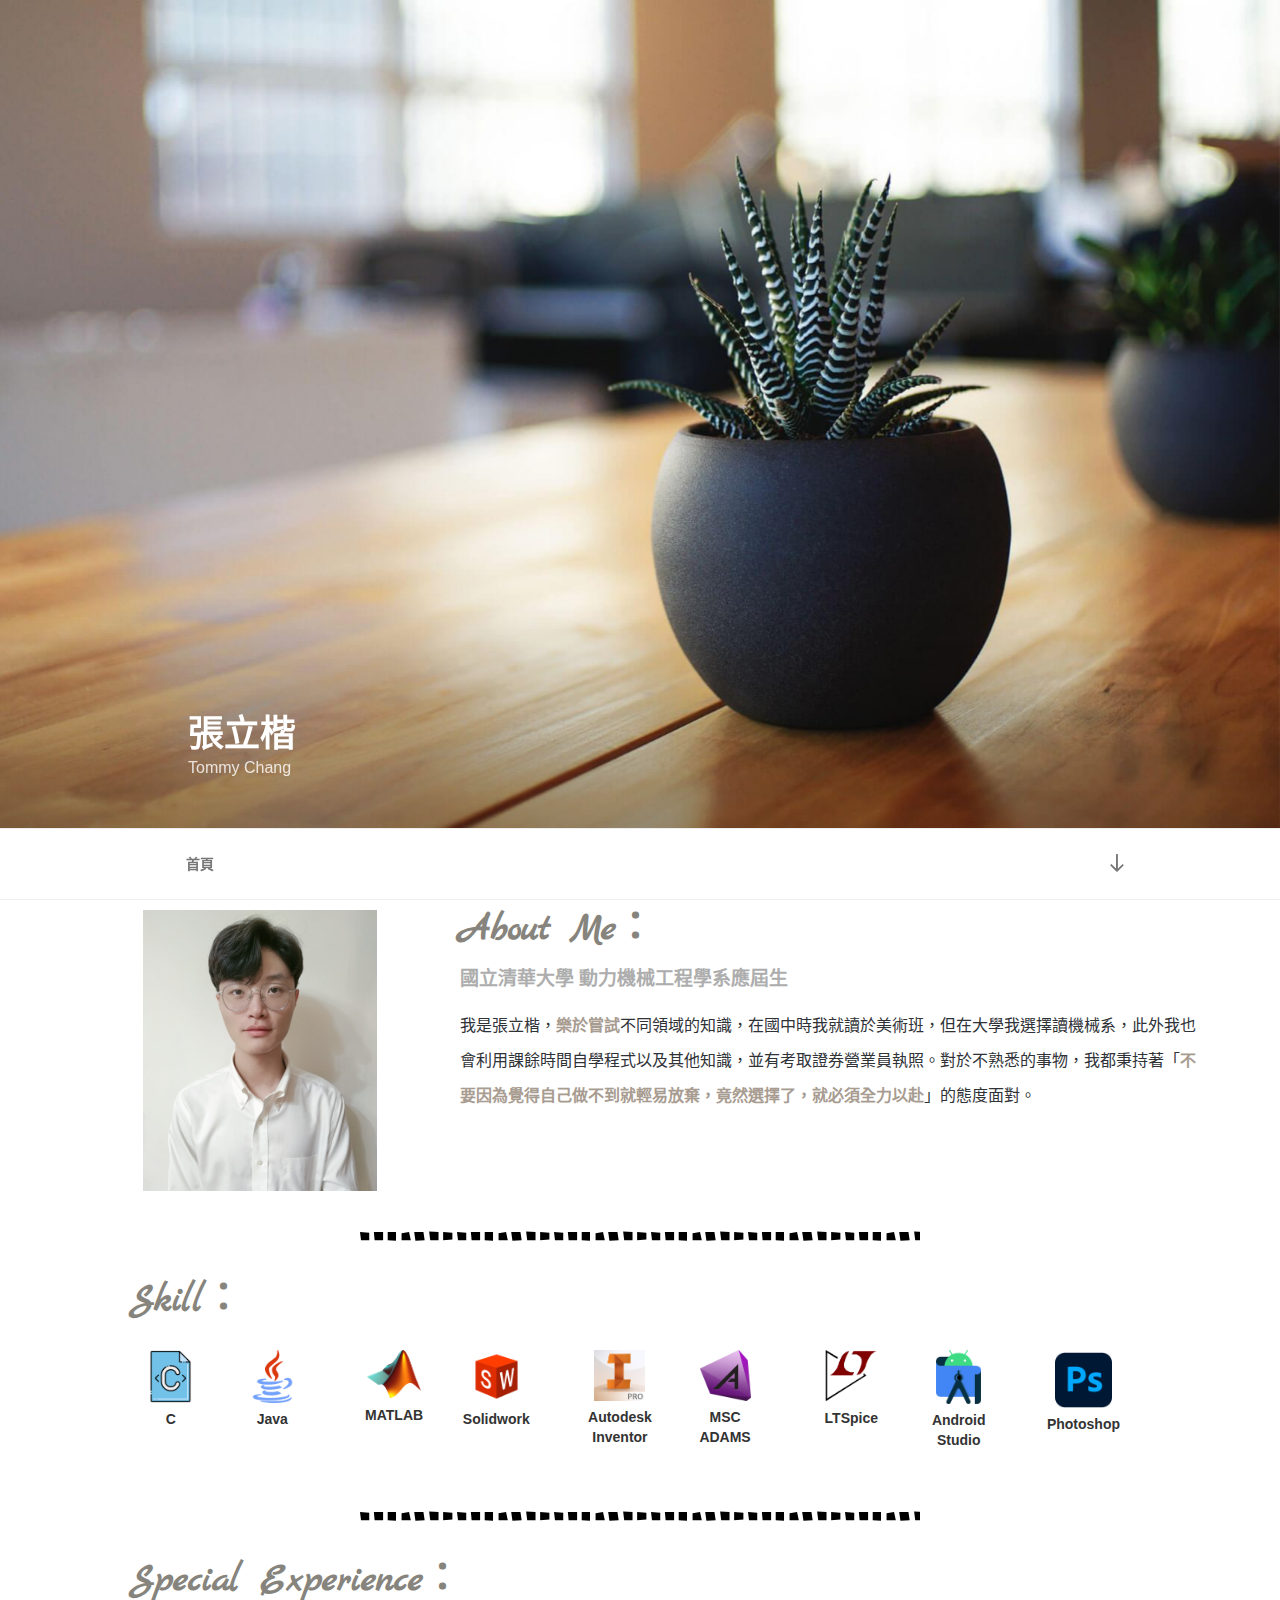
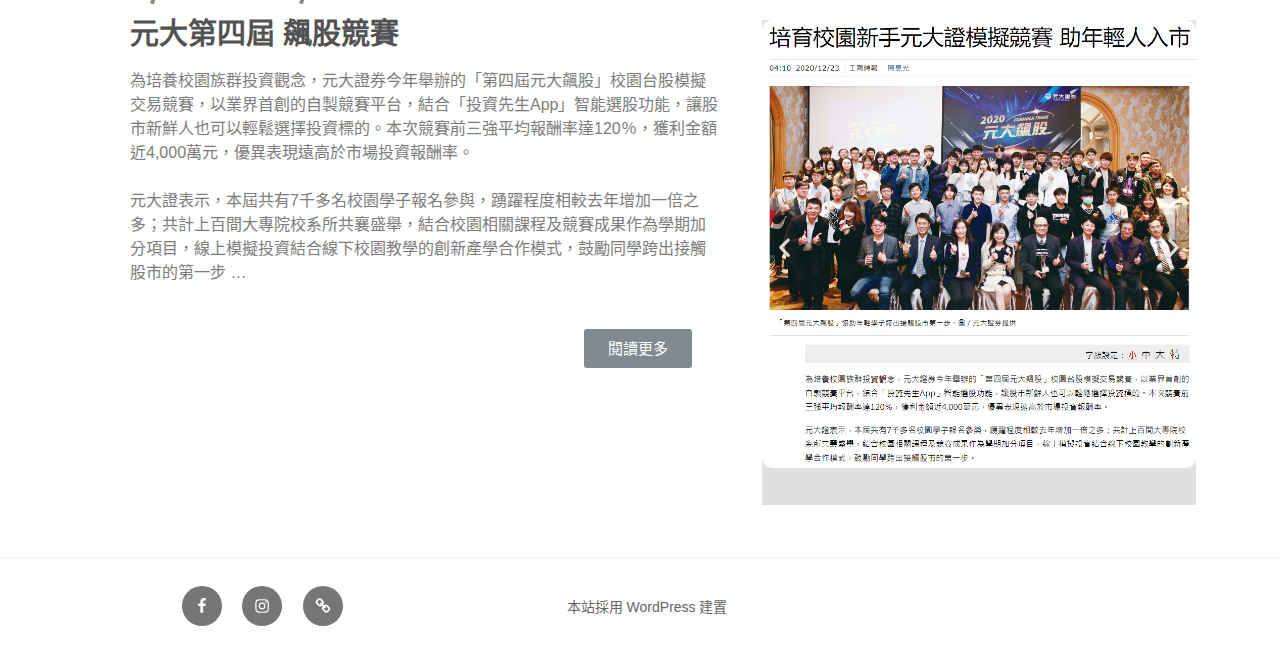
==== index.html @ 4e86be38 "0825_3" ====
<!DOCTYPE html>
<html lang="zh-TW" class="no-js no-svg">
<head>
<meta charset="UTF-8">
<meta name="viewport" content="width=device-width, initial-scale=1">
<link rel="profile" href="https://gmpg.org/xfn/11">

<script>(function(html){html.className = html.className.replace(/\bno-js\b/,'js')})(document.documentElement);</script>
<title>張立楷 &#8211; Tommy Chang</title>
<meta name="robots" content="max-image-preview:large">
<link rel="dns-prefetch" href="//fonts.googleapis.com">
<link rel="dns-prefetch" href="//s.w.org">
<link href="https://fonts.gstatic.com/" crossorigin rel="preconnect">
<link rel="alternate" type="application/rss+xml" title="訂閱《張立楷》&raquo; 資訊提供" href="https://lodiacotw.github.io/lodiaco/feed/">
<link rel="alternate" type="application/rss+xml" title="訂閱《張立楷》&raquo; 留言的資訊提供" href="https://lodiacotw.github.io/lodiaco/comments/feed/">
<script>
window._wpemojiSettings = {"baseUrl":"https:\/\/s.w.org\/images\/core\/emoji\/14.0.0\/72x72\/","ext":".png","svgUrl":"https:\/\/s.w.org\/images\/core\/emoji\/14.0.0\/svg\/","svgExt":".svg","source":{"concatemoji":"https:\/\/lodiacotw.github.io\/lodiaco\/wp-includes\/js\/wp-emoji-release.min.js?ver=6.0.1"}};
/*! This file is auto-generated */
!function(e,a,t){var n,r,o,i=a.createElement("canvas"),p=i.getContext&&i.getContext("2d");function s(e,t){var a=String.fromCharCode,e=(p.clearRect(0,0,i.width,i.height),p.fillText(a.apply(this,e),0,0),i.toDataURL());return p.clearRect(0,0,i.width,i.height),p.fillText(a.apply(this,t),0,0),e===i.toDataURL()}function c(e){var t=a.createElement("script");t.src=e,t.defer=t.type="text/javascript",a.getElementsByTagName("head")[0].appendChild(t)}for(o=Array("flag","emoji"),t.supports={everything:!0,everythingExceptFlag:!0},r=0;r<o.length;r++)t.supports[o[r]]=function(e){if(!p||!p.fillText)return!1;switch(p.textBaseline="top",p.font="600 32px Arial",e){case"flag":return s([127987,65039,8205,9895,65039],[127987,65039,8203,9895,65039])?!1:!s([55356,56826,55356,56819],[55356,56826,8203,55356,56819])&&!s([55356,57332,56128,56423,56128,56418,56128,56421,56128,56430,56128,56423,56128,56447],[55356,57332,8203,56128,56423,8203,56128,56418,8203,56128,56421,8203,56128,56430,8203,56128,56423,8203,56128,56447]);case"emoji":return!s([129777,127995,8205,129778,127999],[129777,127995,8203,129778,127999])}return!1}(o[r]),t.supports.everything=t.supports.everything&&t.supports[o[r]],"flag"!==o[r]&&(t.supports.everythingExceptFlag=t.supports.everythingExceptFlag&&t.supports[o[r]]);t.supports.everythingExceptFlag=t.supports.everythingExceptFlag&&!t.supports.flag,t.DOMReady=!1,t.readyCallback=function(){t.DOMReady=!0},t.supports.everything||(n=function(){t.readyCallback()},a.addEventListener?(a.addEventListener("DOMContentLoaded",n,!1),e.addEventListener("load",n,!1)):(e.attachEvent("onload",n),a.attachEvent("onreadystatechange",function(){"complete"===a.readyState&&t.readyCallback()})),(e=t.source||{}).concatemoji?c(e.concatemoji):e.wpemoji&&e.twemoji&&(c(e.twemoji),c(e.wpemoji)))}(window,document,window._wpemojiSettings);
</script>
<style>img.wp-smiley,
img.emoji {
	display: inline !important;
	border: none !important;
	box-shadow: none !important;
	height: 1em !important;
	width: 1em !important;
	margin: 0 0.07em !important;
	vertical-align: -0.1em !important;
	background: none !important;
	padding: 0 !important;
}</style>
	<link rel="stylesheet" id="wp-block-library-css" href="https://lodiacotw.github.io/lodiaco/wp-includes/css/dist/block-library/style.min.css?ver=6.0.1" media="all">
<style id="wp-block-library-theme-inline-css">.wp-block-audio figcaption{color:#555;font-size:13px;text-align:center}.is-dark-theme .wp-block-audio figcaption{color:hsla(0,0%,100%,.65)}.wp-block-code{border:1px solid #ccc;border-radius:4px;font-family:Menlo,Consolas,monaco,monospace;padding:.8em 1em}.wp-block-embed figcaption{color:#555;font-size:13px;text-align:center}.is-dark-theme .wp-block-embed figcaption{color:hsla(0,0%,100%,.65)}.blocks-gallery-caption{color:#555;font-size:13px;text-align:center}.is-dark-theme .blocks-gallery-caption{color:hsla(0,0%,100%,.65)}.wp-block-image figcaption{color:#555;font-size:13px;text-align:center}.is-dark-theme .wp-block-image figcaption{color:hsla(0,0%,100%,.65)}.wp-block-pullquote{border-top:4px solid;border-bottom:4px solid;margin-bottom:1.75em;color:currentColor}.wp-block-pullquote__citation,.wp-block-pullquote cite,.wp-block-pullquote footer{color:currentColor;text-transform:uppercase;font-size:.8125em;font-style:normal}.wp-block-quote{border-left:.25em solid;margin:0 0 1.75em;padding-left:1em}.wp-block-quote cite,.wp-block-quote footer{color:currentColor;font-size:.8125em;position:relative;font-style:normal}.wp-block-quote.has-text-align-right{border-left:none;border-right:.25em solid;padding-left:0;padding-right:1em}.wp-block-quote.has-text-align-center{border:none;padding-left:0}.wp-block-quote.is-large,.wp-block-quote.is-style-large,.wp-block-quote.is-style-plain{border:none}.wp-block-search .wp-block-search__label{font-weight:700}:where(.wp-block-group.has-background){padding:1.25em 2.375em}.wp-block-separator.has-css-opacity{opacity:.4}.wp-block-separator{border:none;border-bottom:2px solid;margin-left:auto;margin-right:auto}.wp-block-separator.has-alpha-channel-opacity{opacity:1}.wp-block-separator:not(.is-style-wide):not(.is-style-dots){width:100px}.wp-block-separator.has-background:not(.is-style-dots){border-bottom:none;height:1px}.wp-block-separator.has-background:not(.is-style-wide):not(.is-style-dots){height:2px}.wp-block-table thead{border-bottom:3px solid}.wp-block-table tfoot{border-top:3px solid}.wp-block-table td,.wp-block-table th{padding:.5em;border:1px solid;word-break:normal}.wp-block-table figcaption{color:#555;font-size:13px;text-align:center}.is-dark-theme .wp-block-table figcaption{color:hsla(0,0%,100%,.65)}.wp-block-video figcaption{color:#555;font-size:13px;text-align:center}.is-dark-theme .wp-block-video figcaption{color:hsla(0,0%,100%,.65)}.wp-block-template-part.has-background{padding:1.25em 2.375em;margin-top:0;margin-bottom:0}</style>
<style id="global-styles-inline-css">body{--wp--preset--color--black: #000000;--wp--preset--color--cyan-bluish-gray: #abb8c3;--wp--preset--color--white: #ffffff;--wp--preset--color--pale-pink: #f78da7;--wp--preset--color--vivid-red: #cf2e2e;--wp--preset--color--luminous-vivid-orange: #ff6900;--wp--preset--color--luminous-vivid-amber: #fcb900;--wp--preset--color--light-green-cyan: #7bdcb5;--wp--preset--color--vivid-green-cyan: #00d084;--wp--preset--color--pale-cyan-blue: #8ed1fc;--wp--preset--color--vivid-cyan-blue: #0693e3;--wp--preset--color--vivid-purple: #9b51e0;--wp--preset--gradient--vivid-cyan-blue-to-vivid-purple: linear-gradient(135deg,rgba(6,147,227,1) 0%,rgb(155,81,224) 100%);--wp--preset--gradient--light-green-cyan-to-vivid-green-cyan: linear-gradient(135deg,rgb(122,220,180) 0%,rgb(0,208,130) 100%);--wp--preset--gradient--luminous-vivid-amber-to-luminous-vivid-orange: linear-gradient(135deg,rgba(252,185,0,1) 0%,rgba(255,105,0,1) 100%);--wp--preset--gradient--luminous-vivid-orange-to-vivid-red: linear-gradient(135deg,rgba(255,105,0,1) 0%,rgb(207,46,46) 100%);--wp--preset--gradient--very-light-gray-to-cyan-bluish-gray: linear-gradient(135deg,rgb(238,238,238) 0%,rgb(169,184,195) 100%);--wp--preset--gradient--cool-to-warm-spectrum: linear-gradient(135deg,rgb(74,234,220) 0%,rgb(151,120,209) 20%,rgb(207,42,186) 40%,rgb(238,44,130) 60%,rgb(251,105,98) 80%,rgb(254,248,76) 100%);--wp--preset--gradient--blush-light-purple: linear-gradient(135deg,rgb(255,206,236) 0%,rgb(152,150,240) 100%);--wp--preset--gradient--blush-bordeaux: linear-gradient(135deg,rgb(254,205,165) 0%,rgb(254,45,45) 50%,rgb(107,0,62) 100%);--wp--preset--gradient--luminous-dusk: linear-gradient(135deg,rgb(255,203,112) 0%,rgb(199,81,192) 50%,rgb(65,88,208) 100%);--wp--preset--gradient--pale-ocean: linear-gradient(135deg,rgb(255,245,203) 0%,rgb(182,227,212) 50%,rgb(51,167,181) 100%);--wp--preset--gradient--electric-grass: linear-gradient(135deg,rgb(202,248,128) 0%,rgb(113,206,126) 100%);--wp--preset--gradient--midnight: linear-gradient(135deg,rgb(2,3,129) 0%,rgb(40,116,252) 100%);--wp--preset--duotone--dark-grayscale: url('#wp-duotone-dark-grayscale');--wp--preset--duotone--grayscale: url('#wp-duotone-grayscale');--wp--preset--duotone--purple-yellow: url('#wp-duotone-purple-yellow');--wp--preset--duotone--blue-red: url('#wp-duotone-blue-red');--wp--preset--duotone--midnight: url('#wp-duotone-midnight');--wp--preset--duotone--magenta-yellow: url('#wp-duotone-magenta-yellow');--wp--preset--duotone--purple-green: url('#wp-duotone-purple-green');--wp--preset--duotone--blue-orange: url('#wp-duotone-blue-orange');--wp--preset--font-size--small: 13px;--wp--preset--font-size--medium: 20px;--wp--preset--font-size--large: 36px;--wp--preset--font-size--x-large: 42px;}.has-black-color{color: var(--wp--preset--color--black) !important;}.has-cyan-bluish-gray-color{color: var(--wp--preset--color--cyan-bluish-gray) !important;}.has-white-color{color: var(--wp--preset--color--white) !important;}.has-pale-pink-color{color: var(--wp--preset--color--pale-pink) !important;}.has-vivid-red-color{color: var(--wp--preset--color--vivid-red) !important;}.has-luminous-vivid-orange-color{color: var(--wp--preset--color--luminous-vivid-orange) !important;}.has-luminous-vivid-amber-color{color: var(--wp--preset--color--luminous-vivid-amber) !important;}.has-light-green-cyan-color{color: var(--wp--preset--color--light-green-cyan) !important;}.has-vivid-green-cyan-color{color: var(--wp--preset--color--vivid-green-cyan) !important;}.has-pale-cyan-blue-color{color: var(--wp--preset--color--pale-cyan-blue) !important;}.has-vivid-cyan-blue-color{color: var(--wp--preset--color--vivid-cyan-blue) !important;}.has-vivid-purple-color{color: var(--wp--preset--color--vivid-purple) !important;}.has-black-background-color{background-color: var(--wp--preset--color--black) !important;}.has-cyan-bluish-gray-background-color{background-color: var(--wp--preset--color--cyan-bluish-gray) !important;}.has-white-background-color{background-color: var(--wp--preset--color--white) !important;}.has-pale-pink-background-color{background-color: var(--wp--preset--color--pale-pink) !important;}.has-vivid-red-background-color{background-color: var(--wp--preset--color--vivid-red) !important;}.has-luminous-vivid-orange-background-color{background-color: var(--wp--preset--color--luminous-vivid-orange) !important;}.has-luminous-vivid-amber-background-color{background-color: var(--wp--preset--color--luminous-vivid-amber) !important;}.has-light-green-cyan-background-color{background-color: var(--wp--preset--color--light-green-cyan) !important;}.has-vivid-green-cyan-background-color{background-color: var(--wp--preset--color--vivid-green-cyan) !important;}.has-pale-cyan-blue-background-color{background-color: var(--wp--preset--color--pale-cyan-blue) !important;}.has-vivid-cyan-blue-background-color{background-color: var(--wp--preset--color--vivid-cyan-blue) !important;}.has-vivid-purple-background-color{background-color: var(--wp--preset--color--vivid-purple) !important;}.has-black-border-color{border-color: var(--wp--preset--color--black) !important;}.has-cyan-bluish-gray-border-color{border-color: var(--wp--preset--color--cyan-bluish-gray) !important;}.has-white-border-color{border-color: var(--wp--preset--color--white) !important;}.has-pale-pink-border-color{border-color: var(--wp--preset--color--pale-pink) !important;}.has-vivid-red-border-color{border-color: var(--wp--preset--color--vivid-red) !important;}.has-luminous-vivid-orange-border-color{border-color: var(--wp--preset--color--luminous-vivid-orange) !important;}.has-luminous-vivid-amber-border-color{border-color: var(--wp--preset--color--luminous-vivid-amber) !important;}.has-light-green-cyan-border-color{border-color: var(--wp--preset--color--light-green-cyan) !important;}.has-vivid-green-cyan-border-color{border-color: var(--wp--preset--color--vivid-green-cyan) !important;}.has-pale-cyan-blue-border-color{border-color: var(--wp--preset--color--pale-cyan-blue) !important;}.has-vivid-cyan-blue-border-color{border-color: var(--wp--preset--color--vivid-cyan-blue) !important;}.has-vivid-purple-border-color{border-color: var(--wp--preset--color--vivid-purple) !important;}.has-vivid-cyan-blue-to-vivid-purple-gradient-background{background: var(--wp--preset--gradient--vivid-cyan-blue-to-vivid-purple) !important;}.has-light-green-cyan-to-vivid-green-cyan-gradient-background{background: var(--wp--preset--gradient--light-green-cyan-to-vivid-green-cyan) !important;}.has-luminous-vivid-amber-to-luminous-vivid-orange-gradient-background{background: var(--wp--preset--gradient--luminous-vivid-amber-to-luminous-vivid-orange) !important;}.has-luminous-vivid-orange-to-vivid-red-gradient-background{background: var(--wp--preset--gradient--luminous-vivid-orange-to-vivid-red) !important;}.has-very-light-gray-to-cyan-bluish-gray-gradient-background{background: var(--wp--preset--gradient--very-light-gray-to-cyan-bluish-gray) !important;}.has-cool-to-warm-spectrum-gradient-background{background: var(--wp--preset--gradient--cool-to-warm-spectrum) !important;}.has-blush-light-purple-gradient-background{background: var(--wp--preset--gradient--blush-light-purple) !important;}.has-blush-bordeaux-gradient-background{background: var(--wp--preset--gradient--blush-bordeaux) !important;}.has-luminous-dusk-gradient-background{background: var(--wp--preset--gradient--luminous-dusk) !important;}.has-pale-ocean-gradient-background{background: var(--wp--preset--gradient--pale-ocean) !important;}.has-electric-grass-gradient-background{background: var(--wp--preset--gradient--electric-grass) !important;}.has-midnight-gradient-background{background: var(--wp--preset--gradient--midnight) !important;}.has-small-font-size{font-size: var(--wp--preset--font-size--small) !important;}.has-medium-font-size{font-size: var(--wp--preset--font-size--medium) !important;}.has-large-font-size{font-size: var(--wp--preset--font-size--large) !important;}.has-x-large-font-size{font-size: var(--wp--preset--font-size--x-large) !important;}</style>
<link rel="stylesheet" id="twentyseventeen-fonts-css" href="https://fonts.googleapis.com/css?family=Libre+Franklin%3A300%2C300i%2C400%2C400i%2C600%2C600i%2C800%2C800i&#038;subset=latin%2Clatin-ext&#038;display=fallback" media="all">
<link rel="stylesheet" id="twentyseventeen-style-css" href="https://lodiacotw.github.io/lodiaco/wp-content/themes/twentyseventeen/style.css?ver=20201208" media="all">
<link rel="stylesheet" id="twentyseventeen-block-style-css" href="https://lodiacotw.github.io/lodiaco/wp-content/themes/twentyseventeen/assets/css/blocks.css?ver=20220524" media="all">
<!--[if lt IE 9]>
<link rel='stylesheet' id='twentyseventeen-ie8-css'  href='https://lodiacotw.github.io/lodiaco/wp-content/themes/twentyseventeen/assets/css/ie8.css?ver=20161202' media='all' />
<![endif]-->
<link rel="stylesheet" id="elementor-icons-css" href="https://lodiacotw.github.io/lodiaco/wp-content/plugins/elementor/assets/lib/eicons/css/elementor-icons.min.css?ver=5.16.0" media="all">
<link rel="stylesheet" id="elementor-frontend-css" href="https://lodiacotw.github.io/lodiaco/wp-content/plugins/elementor/assets/css/frontend-lite.min.css?ver=3.7.2" media="all">
<link rel="stylesheet" id="elementor-post-38-css" href="https://lodiacotw.github.io/lodiaco/wp-content/uploads/elementor/css/post-38.css?ver=1661359254" media="all">
<link rel="stylesheet" id="elementor-post-50-css" href="https://lodiacotw.github.io/lodiaco/wp-content/uploads/elementor/css/post-50.css?ver=1661421084" media="all">
<link rel="stylesheet" id="google-fonts-1-css" href="https://fonts.googleapis.com/css?family=Roboto%3A100%2C100italic%2C200%2C200italic%2C300%2C300italic%2C400%2C400italic%2C500%2C500italic%2C600%2C600italic%2C700%2C700italic%2C800%2C800italic%2C900%2C900italic%7CRoboto+Slab%3A100%2C100italic%2C200%2C200italic%2C300%2C300italic%2C400%2C400italic%2C500%2C500italic%2C600%2C600italic%2C700%2C700italic%2C800%2C800italic%2C900%2C900italic%7CMarck+Script%3A100%2C100italic%2C200%2C200italic%2C300%2C300italic%2C400%2C400italic%2C500%2C500italic%2C600%2C600italic%2C700%2C700italic%2C800%2C800italic%2C900%2C900italic&#038;display=auto&#038;ver=6.0.1" media="all">
<!--[if lt IE 9]>
<script src='https://lodiacotw.github.io/lodiaco/wp-content/themes/twentyseventeen/assets/js/html5.js?ver=20161020' id='html5-js'></script>
<![endif]-->
<script src="https://lodiacotw.github.io/lodiaco/wp-includes/js/jquery/jquery.min.js?ver=3.6.0" id="jquery-core-js"></script>
<script src="https://lodiacotw.github.io/lodiaco/wp-includes/js/jquery/jquery-migrate.min.js?ver=3.3.2" id="jquery-migrate-js"></script>
<link rel="https://api.w.org/" href="https://lodiacotw.github.io/lodiaco/wp-json/">
<link rel="alternate" type="application/json" href="https://lodiacotw.github.io/lodiaco/wp-json/wp/v2/pages/50">
<link rel="EditURI" type="application/rsd+xml" title="RSD" href="https://lodiacotw.github.io/lodiaco/xmlrpc.php?rsd">
<link rel="wlwmanifest" type="application/wlwmanifest+xml" href="https://lodiacotw.github.io/lodiaco/wp-includes/wlwmanifest.xml"> 
<meta name="generator" content="WordPress 6.0.1">
<link rel="canonical" href="https://lodiacotw.github.io/lodiaco/">
<link rel="shortlink" href="https://lodiacotw.github.io/lodiaco/">
<link rel="alternate" type="application/json+oembed" href="https://lodiacotw.github.io/lodiaco/wp-json/oembed/1.0/embed?url=https%3A%2F%2Flodiacotw.github.io%2Flodiaco%2F">
<link rel="alternate" type="text/xml+oembed" href="https://lodiacotw.github.io/lodiaco/wp-json/oembed/1.0/embed?url=https%3A%2F%2Flodiacotw.github.io%2Flodiaco%2F&#038;format=xml">
<!--Customizer CSS--> 
<style type="text/css"></style> 
<!--/Customizer CSS-->
</head>

<body class="home page-template page-template-elementor_header_footer page page-id-50 wp-embed-responsive twentyseventeen-front-page has-header-image page-two-column colors-light elementor-default elementor-template-full-width elementor-kit-38 elementor-page elementor-page-50">
<svg xmlns="http://www.w3.org/2000/svg" viewbox="0 0 0 0" width="0" height="0" focusable="false" role="none" style="visibility: hidden; position: absolute; left: -9999px; overflow: hidden;"><defs><filter id="wp-duotone-dark-grayscale"><fecolormatrix color-interpolation-filters="sRGB" type="matrix" values=" .299 .587 .114 0 0 .299 .587 .114 0 0 .299 .587 .114 0 0 .299 .587 .114 0 0 "></fecolormatrix><fecomponenttransfer color-interpolation-filters="sRGB"><fefuncr type="table" tablevalues="0 0.49803921568627"></fefuncr><fefuncg type="table" tablevalues="0 0.49803921568627"></fefuncg><fefuncb type="table" tablevalues="0 0.49803921568627"></fefuncb><fefunca type="table" tablevalues="1 1"></fefunca></fecomponenttransfer><fecomposite in2="SourceGraphic" operator="in"></fecomposite></filter></defs></svg><svg xmlns="http://www.w3.org/2000/svg" viewbox="0 0 0 0" width="0" height="0" focusable="false" role="none" style="visibility: hidden; position: absolute; left: -9999px; overflow: hidden;"><defs><filter id="wp-duotone-grayscale"><fecolormatrix color-interpolation-filters="sRGB" type="matrix" values=" .299 .587 .114 0 0 .299 .587 .114 0 0 .299 .587 .114 0 0 .299 .587 .114 0 0 "></fecolormatrix><fecomponenttransfer color-interpolation-filters="sRGB"><fefuncr type="table" tablevalues="0 1"></fefuncr><fefuncg type="table" tablevalues="0 1"></fefuncg><fefuncb type="table" tablevalues="0 1"></fefuncb><fefunca type="table" tablevalues="1 1"></fefunca></fecomponenttransfer><fecomposite in2="SourceGraphic" operator="in"></fecomposite></filter></defs></svg><svg xmlns="http://www.w3.org/2000/svg" viewbox="0 0 0 0" width="0" height="0" focusable="false" role="none" style="visibility: hidden; position: absolute; left: -9999px; overflow: hidden;"><defs><filter id="wp-duotone-purple-yellow"><fecolormatrix color-interpolation-filters="sRGB" type="matrix" values=" .299 .587 .114 0 0 .299 .587 .114 0 0 .299 .587 .114 0 0 .299 .587 .114 0 0 "></fecolormatrix><fecomponenttransfer color-interpolation-filters="sRGB"><fefuncr type="table" tablevalues="0.54901960784314 0.98823529411765"></fefuncr><fefuncg type="table" tablevalues="0 1"></fefuncg><fefuncb type="table" tablevalues="0.71764705882353 0.25490196078431"></fefuncb><fefunca type="table" tablevalues="1 1"></fefunca></fecomponenttransfer><fecomposite in2="SourceGraphic" operator="in"></fecomposite></filter></defs></svg><svg xmlns="http://www.w3.org/2000/svg" viewbox="0 0 0 0" width="0" height="0" focusable="false" role="none" style="visibility: hidden; position: absolute; left: -9999px; overflow: hidden;"><defs><filter id="wp-duotone-blue-red"><fecolormatrix color-interpolation-filters="sRGB" type="matrix" values=" .299 .587 .114 0 0 .299 .587 .114 0 0 .299 .587 .114 0 0 .299 .587 .114 0 0 "></fecolormatrix><fecomponenttransfer color-interpolation-filters="sRGB"><fefuncr type="table" tablevalues="0 1"></fefuncr><fefuncg type="table" tablevalues="0 0.27843137254902"></fefuncg><fefuncb type="table" tablevalues="0.5921568627451 0.27843137254902"></fefuncb><fefunca type="table" tablevalues="1 1"></fefunca></fecomponenttransfer><fecomposite in2="SourceGraphic" operator="in"></fecomposite></filter></defs></svg><svg xmlns="http://www.w3.org/2000/svg" viewbox="0 0 0 0" width="0" height="0" focusable="false" role="none" style="visibility: hidden; position: absolute; left: -9999px; overflow: hidden;"><defs><filter id="wp-duotone-midnight"><fecolormatrix color-interpolation-filters="sRGB" type="matrix" values=" .299 .587 .114 0 0 .299 .587 .114 0 0 .299 .587 .114 0 0 .299 .587 .114 0 0 "></fecolormatrix><fecomponenttransfer color-interpolation-filters="sRGB"><fefuncr type="table" tablevalues="0 0"></fefuncr><fefuncg type="table" tablevalues="0 0.64705882352941"></fefuncg><fefuncb type="table" tablevalues="0 1"></fefuncb><fefunca type="table" tablevalues="1 1"></fefunca></fecomponenttransfer><fecomposite in2="SourceGraphic" operator="in"></fecomposite></filter></defs></svg><svg xmlns="http://www.w3.org/2000/svg" viewbox="0 0 0 0" width="0" height="0" focusable="false" role="none" style="visibility: hidden; position: absolute; left: -9999px; overflow: hidden;"><defs><filter id="wp-duotone-magenta-yellow"><fecolormatrix color-interpolation-filters="sRGB" type="matrix" values=" .299 .587 .114 0 0 .299 .587 .114 0 0 .299 .587 .114 0 0 .299 .587 .114 0 0 "></fecolormatrix><fecomponenttransfer color-interpolation-filters="sRGB"><fefuncr type="table" tablevalues="0.78039215686275 1"></fefuncr><fefuncg type="table" tablevalues="0 0.94901960784314"></fefuncg><fefuncb type="table" tablevalues="0.35294117647059 0.47058823529412"></fefuncb><fefunca type="table" tablevalues="1 1"></fefunca></fecomponenttransfer><fecomposite in2="SourceGraphic" operator="in"></fecomposite></filter></defs></svg><svg xmlns="http://www.w3.org/2000/svg" viewbox="0 0 0 0" width="0" height="0" focusable="false" role="none" style="visibility: hidden; position: absolute; left: -9999px; overflow: hidden;"><defs><filter id="wp-duotone-purple-green"><fecolormatrix color-interpolation-filters="sRGB" type="matrix" values=" .299 .587 .114 0 0 .299 .587 .114 0 0 .299 .587 .114 0 0 .299 .587 .114 0 0 "></fecolormatrix><fecomponenttransfer color-interpolation-filters="sRGB"><fefuncr type="table" tablevalues="0.65098039215686 0.40392156862745"></fefuncr><fefuncg type="table" tablevalues="0 1"></fefuncg><fefuncb type="table" tablevalues="0.44705882352941 0.4"></fefuncb><fefunca type="table" tablevalues="1 1"></fefunca></fecomponenttransfer><fecomposite in2="SourceGraphic" operator="in"></fecomposite></filter></defs></svg><svg xmlns="http://www.w3.org/2000/svg" viewbox="0 0 0 0" width="0" height="0" focusable="false" role="none" style="visibility: hidden; position: absolute; left: -9999px; overflow: hidden;"><defs><filter id="wp-duotone-blue-orange"><fecolormatrix color-interpolation-filters="sRGB" type="matrix" values=" .299 .587 .114 0 0 .299 .587 .114 0 0 .299 .587 .114 0 0 .299 .587 .114 0 0 "></fecolormatrix><fecomponenttransfer color-interpolation-filters="sRGB"><fefuncr type="table" tablevalues="0.098039215686275 1"></fefuncr><fefuncg type="table" tablevalues="0 0.66274509803922"></fefuncg><fefuncb type="table" tablevalues="0.84705882352941 0.41960784313725"></fefuncb><fefunca type="table" tablevalues="1 1"></fefunca></fecomponenttransfer><fecomposite in2="SourceGraphic" operator="in"></fecomposite></filter></defs></svg><div id="page" class="site">
	<a class="skip-link screen-reader-text" href="#content">跳至主要內容</a>

	<header id="masthead" class="site-header">

		<div class="custom-header">

		<div class="custom-header-media">
			<div id="wp-custom-header" class="wp-custom-header"><img src="https://lodiacotw.github.io/lodiaco/wp-content/themes/twentyseventeen/assets/images/header.jpg" width="2000" height="1200" alt=""></div>		</div>

	<div class="site-branding">
	<div class="wrap">

		
		<div class="site-branding-text">
							<h1 class="site-title"><a href="https://lodiacotw.github.io/lodiaco/" rel="home">張立楷</a></h1>
			
							<p class="site-description">Tommy Chang</p>
					</div>
<!-- .site-branding-text -->

		
	</div>
<!-- .wrap -->
</div>
<!-- .site-branding -->

</div>
<!-- .custom-header -->

					<div class="navigation-top">
				<div class="wrap">
					<nav id="site-navigation" class="main-navigation" aria-label="頂端選單">
	<button class="menu-toggle" aria-controls="top-menu" aria-expanded="false">
		<svg class="icon icon-bars" aria-hidden="true" role="img"> <use href="#icon-bars" xlink:href="#icon-bars"></use> </svg><svg class="icon icon-close" aria-hidden="true" role="img"> <use href="#icon-close" xlink:href="#icon-close"></use> </svg>選單	</button>

	<div class="menu-%e4%b8%bb%e8%a6%81-container"><ul id="top-menu" class="menu">
<li id="menu-item-18" class="menu-item menu-item-type-custom menu-item-object-custom current-menu-item current_page_item menu-item-home menu-item-18"><a href="https://lodiacotw.github.io/lodiaco/" aria-current="page">首頁</a></li>
</ul></div>
			<a href="#content" class="menu-scroll-down"><svg class="icon icon-arrow-right" aria-hidden="true" role="img"> <use href="#icon-arrow-right" xlink:href="#icon-arrow-right"></use> </svg><span class="screen-reader-text">向下捲動至主內容區</span></a>
	</nav><!-- #site-navigation -->
				</div>
<!-- .wrap -->
			</div>
<!-- .navigation-top -->
		
	</header><!-- #masthead -->

	
	<div class="site-content-contain">
		<div id="content" class="site-content">
		<div data-elementor-type="wp-page" data-elementor-id="50" class="elementor elementor-50">
									<section class="elementor-section elementor-top-section elementor-element elementor-element-1af1350 elementor-section-boxed elementor-section-height-default elementor-section-height-default" data-id="1af1350" data-element_type="section">
						<div class="elementor-container elementor-column-gap-default">
					<div class="elementor-column elementor-col-33 elementor-top-column elementor-element elementor-element-8424123" data-id="8424123" data-element_type="column">
			<div class="elementor-widget-wrap elementor-element-populated">
								<div class="elementor-element elementor-element-aff00cc elementor-widget elementor-widget-image" data-id="aff00cc" data-element_type="widget" data-widget_type="image.default">
				<div class="elementor-widget-container">
			<style>/*! elementor - v3.7.2 - 21-08-2022 */
.elementor-widget-image{text-align:center}.elementor-widget-image a{display:inline-block}.elementor-widget-image a img[src$=".svg"]{width:48px}.elementor-widget-image img{vertical-align:middle;display:inline-block}</style>												<img width="525" height="630" src="https://lodiacotw.github.io/lodiaco/wp-content/uploads/2022/08/B612_20201114_174658_785-1.jpg" class="attachment-large size-large" alt="" loading="lazy" sizes="100vw">															</div>
				</div>
					</div>
		</div>
				<div class="elementor-column elementor-col-66 elementor-top-column elementor-element elementor-element-eb5ab02" data-id="eb5ab02" data-element_type="column">
			<div class="elementor-widget-wrap elementor-element-populated">
								<div class="elementor-element elementor-element-85a202a elementor-widget elementor-widget-heading" data-id="85a202a" data-element_type="widget" data-widget_type="heading.default">
				<div class="elementor-widget-container">
			<style>/*! elementor - v3.7.2 - 21-08-2022 */
.elementor-heading-title{padding:0;margin:0;line-height:1}.elementor-widget-heading .elementor-heading-title[class*=elementor-size-]>a{color:inherit;font-size:inherit;line-height:inherit}.elementor-widget-heading .elementor-heading-title.elementor-size-small{font-size:15px}.elementor-widget-heading .elementor-heading-title.elementor-size-medium{font-size:19px}.elementor-widget-heading .elementor-heading-title.elementor-size-large{font-size:29px}.elementor-widget-heading .elementor-heading-title.elementor-size-xl{font-size:39px}.elementor-widget-heading .elementor-heading-title.elementor-size-xxl{font-size:59px}</style>
<h1 class="elementor-heading-title elementor-size-xl">About Me：</h1>		</div>
				</div>
				<div class="elementor-element elementor-element-26a1167 elementor-widget elementor-widget-heading" data-id="26a1167" data-element_type="widget" data-widget_type="heading.default">
				<div class="elementor-widget-container">
			<h2 class="elementor-heading-title elementor-size-medium">國立清華大學 動力機械工程學系應屆生</h2>		</div>
				</div>
				<div class="elementor-element elementor-element-5a9f713 elementor-widget elementor-widget-text-editor" data-id="5a9f713" data-element_type="widget" data-widget_type="text-editor.default">
				<div class="elementor-widget-container">
			<style>/*! elementor - v3.7.2 - 21-08-2022 */
.elementor-widget-text-editor.elementor-drop-cap-view-stacked .elementor-drop-cap{background-color:#818a91;color:#fff}.elementor-widget-text-editor.elementor-drop-cap-view-framed .elementor-drop-cap{color:#818a91;border:3px solid;background-color:transparent}.elementor-widget-text-editor:not(.elementor-drop-cap-view-default) .elementor-drop-cap{margin-top:8px}.elementor-widget-text-editor:not(.elementor-drop-cap-view-default) .elementor-drop-cap-letter{width:1em;height:1em}.elementor-widget-text-editor .elementor-drop-cap{float:left;text-align:center;line-height:1;font-size:50px}.elementor-widget-text-editor .elementor-drop-cap-letter{display:inline-block}</style>				<p><span class="JsGRdQ" style="color: #2f3237;">我是張立楷，</span><span class="JsGRdQ" style="font-size: 1rem; color: rgb(168, 156, 145); font-weight: bold;">樂於嘗試</span><span class="JsGRdQ" style="font-size: 1rem; color: rgb(47, 50, 55);">不同領域的知識，在國中時我就讀於美術班，但在大學我選擇讀機械系，此外我也會利用課餘時間自學程式以及其他知識，並有考取證券營業員執照。對於不熟悉的事物，我都秉持著「</span><span class="JsGRdQ" style="font-size: 1rem; color: rgb(168, 156, 145); font-weight: bold;">不要因為覺得自己做不到就輕易放棄，竟然選擇了，就必須全力以赴</span><span class="JsGRdQ" style="font-size: 1rem; color: rgb(47, 50, 55);">」的態度面對。</span></p>						</div>
				</div>
					</div>
		</div>
							</div>
		</section>
				<section class="elementor-section elementor-top-section elementor-element elementor-element-686af80 elementor-section-boxed elementor-section-height-default elementor-section-height-default" data-id="686af80" data-element_type="section">
						<div class="elementor-container elementor-column-gap-default">
					<div class="elementor-column elementor-col-100 elementor-top-column elementor-element elementor-element-93e28a4" data-id="93e28a4" data-element_type="column">
			<div class="elementor-widget-wrap elementor-element-populated">
								<div class="elementor-element elementor-element-dd12fb7 elementor-widget-divider--separator-type-pattern elementor-widget-divider--no-spacing elementor-widget-divider--view-line elementor-widget elementor-widget-divider" data-id="dd12fb7" data-element_type="widget" data-widget_type="divider.default">
				<div class="elementor-widget-container">
			<style>/*! elementor - v3.7.2 - 21-08-2022 */
.elementor-widget-divider{--divider-border-style:none;--divider-border-width:1px;--divider-color:#2c2c2c;--divider-icon-size:20px;--divider-element-spacing:10px;--divider-pattern-height:24px;--divider-pattern-size:20px;--divider-pattern-url:none;--divider-pattern-repeat:repeat-x}.elementor-widget-divider .elementor-divider{display:-webkit-box;display:-ms-flexbox;display:flex}.elementor-widget-divider .elementor-divider__text{font-size:15px;line-height:1;max-width:95%}.elementor-widget-divider .elementor-divider__element{margin:0 var(--divider-element-spacing);-ms-flex-negative:0;flex-shrink:0}.elementor-widget-divider .elementor-icon{font-size:var(--divider-icon-size)}.elementor-widget-divider .elementor-divider-separator{display:-webkit-box;display:-ms-flexbox;display:flex;margin:0;direction:ltr}.elementor-widget-divider--view-line_icon .elementor-divider-separator,.elementor-widget-divider--view-line_text .elementor-divider-separator{-webkit-box-align:center;-ms-flex-align:center;align-items:center}.elementor-widget-divider--view-line_icon .elementor-divider-separator:after,.elementor-widget-divider--view-line_icon .elementor-divider-separator:before,.elementor-widget-divider--view-line_text .elementor-divider-separator:after,.elementor-widget-divider--view-line_text .elementor-divider-separator:before{display:block;content:"";border-bottom:0;-webkit-box-flex:1;-ms-flex-positive:1;flex-grow:1;border-top:var(--divider-border-width) var(--divider-border-style) var(--divider-color)}.elementor-widget-divider--element-align-left .elementor-divider .elementor-divider-separator>.elementor-divider__svg:first-of-type{-webkit-box-flex:0;-ms-flex-positive:0;flex-grow:0;-ms-flex-negative:100;flex-shrink:100}.elementor-widget-divider--element-align-left .elementor-divider-separator:before{content:none}.elementor-widget-divider--element-align-left .elementor-divider__element{margin-left:0}.elementor-widget-divider--element-align-right .elementor-divider .elementor-divider-separator>.elementor-divider__svg:last-of-type{-webkit-box-flex:0;-ms-flex-positive:0;flex-grow:0;-ms-flex-negative:100;flex-shrink:100}.elementor-widget-divider--element-align-right .elementor-divider-separator:after{content:none}.elementor-widget-divider--element-align-right .elementor-divider__element{margin-right:0}.elementor-widget-divider:not(.elementor-widget-divider--view-line_text):not(.elementor-widget-divider--view-line_icon) .elementor-divider-separator{border-top:var(--divider-border-width) var(--divider-border-style) var(--divider-color)}.elementor-widget-divider--separator-type-pattern{--divider-border-style:none}.elementor-widget-divider--separator-type-pattern.elementor-widget-divider--view-line .elementor-divider-separator,.elementor-widget-divider--separator-type-pattern:not(.elementor-widget-divider--view-line) .elementor-divider-separator:after,.elementor-widget-divider--separator-type-pattern:not(.elementor-widget-divider--view-line) .elementor-divider-separator:before,.elementor-widget-divider--separator-type-pattern:not([class*=elementor-widget-divider--view]) .elementor-divider-separator{width:100%;min-height:var(--divider-pattern-height);-webkit-mask-size:var(--divider-pattern-size) 100%;mask-size:var(--divider-pattern-size) 100%;-webkit-mask-repeat:var(--divider-pattern-repeat);mask-repeat:var(--divider-pattern-repeat);background-color:var(--divider-color);-webkit-mask-image:var(--divider-pattern-url);mask-image:var(--divider-pattern-url)}.elementor-widget-divider--no-spacing{--divider-pattern-size:auto}.elementor-widget-divider--bg-round{--divider-pattern-repeat:round}.rtl .elementor-widget-divider .elementor-divider__text{direction:rtl}.e-container>.elementor-widget-divider{width:var(--container-widget-width,100%);--flex-grow:var(--container-widget-flex-grow,0)}</style>		<div class="elementor-divider" style="--divider-pattern-url: url(&quot;data:image/svg+xml,%3Csvg xmlns=&#039;http://www.w3.org/2000/svg&#039; preserveAspectRatio=&#039;xMidYMid meet&#039; overflow=&#039;visible&#039; height=&#039;100%&#039; viewBox=&#039;0 0 126 26&#039; fill=&#039;black&#039; stroke=&#039;none&#039;%3E%3Cpath d=&#039;M46.8,7.8v11.5L36,18.6V7.8H46.8z M82.4,7.8L84,18.6l-12,0.7L70.4,7.8H82.4z M0,7.8l12,0.9v9.9H1.3L0,7.8z M30,7.8v10.8H19L18,7.8H30z M63.7,7.8L66,18.6H54V9.5L63.7,7.8z M89.8,7L102,7.8v10.8H91.2L89.8,7zM108,7.8l12,0.9v8.9l-12,1V7.8z&#039;/%3E%3C/svg%3E&quot;);">
			<span class="elementor-divider-separator">
						</span>
		</div>
				</div>
				</div>
					</div>
		</div>
							</div>
		</section>
				<section class="elementor-section elementor-top-section elementor-element elementor-element-6c517b7 elementor-section-boxed elementor-section-height-default elementor-section-height-default" data-id="6c517b7" data-element_type="section">
						<div class="elementor-container elementor-column-gap-default">
					<div class="elementor-column elementor-col-100 elementor-top-column elementor-element elementor-element-bc94646" data-id="bc94646" data-element_type="column">
			<div class="elementor-widget-wrap elementor-element-populated">
								<div class="elementor-element elementor-element-9770ce4 elementor-widget elementor-widget-heading" data-id="9770ce4" data-element_type="widget" data-widget_type="heading.default">
				<div class="elementor-widget-container">
			<h2 class="elementor-heading-title elementor-size-xl">Skill：</h2>		</div>
				</div>
					</div>
		</div>
							</div>
		</section>
				<section class="elementor-section elementor-top-section elementor-element elementor-element-fa624c2 elementor-section-boxed elementor-section-height-default elementor-section-height-default" data-id="fa624c2" data-element_type="section">
						<div class="elementor-container elementor-column-gap-default">
					<div class="elementor-column elementor-col-20 elementor-top-column elementor-element elementor-element-ffe2b69" data-id="ffe2b69" data-element_type="column">
			<div class="elementor-widget-wrap elementor-element-populated">
								<section class="elementor-section elementor-inner-section elementor-element elementor-element-f9ca1c4 elementor-section-boxed elementor-section-height-default elementor-section-height-default" data-id="f9ca1c4" data-element_type="section">
						<div class="elementor-container elementor-column-gap-default">
					<div class="elementor-column elementor-col-50 elementor-inner-column elementor-element elementor-element-9a272dc" data-id="9a272dc" data-element_type="column">
			<div class="elementor-widget-wrap elementor-element-populated">
								<div class="elementor-element elementor-element-2d4e85d elementor-position-top elementor-vertical-align-top elementor-widget elementor-widget-image-box" data-id="2d4e85d" data-element_type="widget" data-widget_type="image-box.default">
				<div class="elementor-widget-container">
			<style>/*! elementor - v3.7.2 - 21-08-2022 */
.elementor-widget-image-box .elementor-image-box-content{width:100%}@media (min-width:768px){.elementor-widget-image-box.elementor-position-left .elementor-image-box-wrapper,.elementor-widget-image-box.elementor-position-right .elementor-image-box-wrapper{display:-webkit-box;display:-ms-flexbox;display:flex}.elementor-widget-image-box.elementor-position-right .elementor-image-box-wrapper{text-align:right;-webkit-box-orient:horizontal;-webkit-box-direction:reverse;-ms-flex-direction:row-reverse;flex-direction:row-reverse}.elementor-widget-image-box.elementor-position-left .elementor-image-box-wrapper{text-align:left;-webkit-box-orient:horizontal;-webkit-box-direction:normal;-ms-flex-direction:row;flex-direction:row}.elementor-widget-image-box.elementor-position-top .elementor-image-box-img{margin:auto}.elementor-widget-image-box.elementor-vertical-align-top .elementor-image-box-wrapper{-webkit-box-align:start;-ms-flex-align:start;align-items:flex-start}.elementor-widget-image-box.elementor-vertical-align-middle .elementor-image-box-wrapper{-webkit-box-align:center;-ms-flex-align:center;align-items:center}.elementor-widget-image-box.elementor-vertical-align-bottom .elementor-image-box-wrapper{-webkit-box-align:end;-ms-flex-align:end;align-items:flex-end}}@media (max-width:767px){.elementor-widget-image-box .elementor-image-box-img{margin-left:auto!important;margin-right:auto!important;margin-bottom:15px}}.elementor-widget-image-box .elementor-image-box-img{display:inline-block}.elementor-widget-image-box .elementor-image-box-title a{color:inherit}.elementor-widget-image-box .elementor-image-box-wrapper{text-align:center}.elementor-widget-image-box .elementor-image-box-description{margin:0}</style>
<div class="elementor-image-box-wrapper">
<figure class="elementor-image-box-img"><img width="512" height="512" src="https://lodiacotw.github.io/lodiaco/wp-content/uploads/2022/08/c-document.png" class="attachment-full size-full" alt="" loading="lazy"></figure><div class="elementor-image-box-content"><h3 class="elementor-image-box-title">C</h3></div>
</div>		</div>
				</div>
					</div>
		</div>
				<div class="elementor-column elementor-col-50 elementor-inner-column elementor-element elementor-element-e534642" data-id="e534642" data-element_type="column">
			<div class="elementor-widget-wrap elementor-element-populated">
								<div class="elementor-element elementor-element-c0e4b4c elementor-position-top elementor-vertical-align-top elementor-widget elementor-widget-image-box" data-id="c0e4b4c" data-element_type="widget" data-widget_type="image-box.default">
				<div class="elementor-widget-container">
			<div class="elementor-image-box-wrapper">
<figure class="elementor-image-box-img"><img width="512" height="512" src="https://lodiacotw.github.io/lodiaco/wp-content/uploads/2022/08/java.png" class="attachment-full size-full" alt="" loading="lazy"></figure><div class="elementor-image-box-content"><h3 class="elementor-image-box-title">Java</h3></div>
</div>		</div>
				</div>
					</div>
		</div>
							</div>
		</section>
					</div>
		</div>
				<div class="elementor-column elementor-col-20 elementor-top-column elementor-element elementor-element-164174b" data-id="164174b" data-element_type="column">
			<div class="elementor-widget-wrap elementor-element-populated">
								<section class="elementor-section elementor-inner-section elementor-element elementor-element-0ff58ed elementor-section-boxed elementor-section-height-default elementor-section-height-default" data-id="0ff58ed" data-element_type="section">
						<div class="elementor-container elementor-column-gap-default">
					<div class="elementor-column elementor-col-50 elementor-inner-column elementor-element elementor-element-75ae5ce" data-id="75ae5ce" data-element_type="column">
			<div class="elementor-widget-wrap elementor-element-populated">
								<div class="elementor-element elementor-element-797199c elementor-position-top elementor-vertical-align-top elementor-widget elementor-widget-image-box" data-id="797199c" data-element_type="widget" data-widget_type="image-box.default">
				<div class="elementor-widget-container">
			<div class="elementor-image-box-wrapper">
<figure class="elementor-image-box-img"><img width="897" height="806" src="https://lodiacotw.github.io/lodiaco/wp-content/uploads/2022/08/Matlab_Logo.png" class="attachment-full size-full" alt="" loading="lazy"></figure><div class="elementor-image-box-content"><h3 class="elementor-image-box-title">MATLAB</h3></div>
</div>		</div>
				</div>
					</div>
		</div>
				<div class="elementor-column elementor-col-50 elementor-inner-column elementor-element elementor-element-bab5b00" data-id="bab5b00" data-element_type="column">
			<div class="elementor-widget-wrap elementor-element-populated">
								<div class="elementor-element elementor-element-fb58360 elementor-position-top elementor-vertical-align-top elementor-widget elementor-widget-image-box" data-id="fb58360" data-element_type="widget" data-widget_type="image-box.default">
				<div class="elementor-widget-container">
			<div class="elementor-image-box-wrapper">
<figure class="elementor-image-box-img"><img width="480" height="480" src="https://lodiacotw.github.io/lodiaco/wp-content/uploads/2022/08/solidworks.png" class="attachment-full size-full" alt="" loading="lazy"></figure><div class="elementor-image-box-content"><h3 class="elementor-image-box-title">Solidwork</h3></div>
</div>		</div>
				</div>
					</div>
		</div>
							</div>
		</section>
					</div>
		</div>
				<div class="elementor-column elementor-col-20 elementor-top-column elementor-element elementor-element-706629f" data-id="706629f" data-element_type="column">
			<div class="elementor-widget-wrap elementor-element-populated">
								<section class="elementor-section elementor-inner-section elementor-element elementor-element-7ce2357 elementor-section-boxed elementor-section-height-default elementor-section-height-default" data-id="7ce2357" data-element_type="section">
						<div class="elementor-container elementor-column-gap-default">
					<div class="elementor-column elementor-col-50 elementor-inner-column elementor-element elementor-element-c0448ea" data-id="c0448ea" data-element_type="column">
			<div class="elementor-widget-wrap elementor-element-populated">
								<div class="elementor-element elementor-element-f7c8ca7 elementor-position-top elementor-vertical-align-top elementor-widget elementor-widget-image-box" data-id="f7c8ca7" data-element_type="widget" data-widget_type="image-box.default">
				<div class="elementor-widget-container">
			<div class="elementor-image-box-wrapper">
<figure class="elementor-image-box-img"><img width="225" height="225" src="https://lodiacotw.github.io/lodiaco/wp-content/uploads/2022/08/inventor.jpeg" class="attachment-full size-full" alt="" loading="lazy"></figure><div class="elementor-image-box-content"><h3 class="elementor-image-box-title">Autodesk Inventor</h3></div>
</div>		</div>
				</div>
					</div>
		</div>
				<div class="elementor-column elementor-col-50 elementor-inner-column elementor-element elementor-element-e908a01" data-id="e908a01" data-element_type="column">
			<div class="elementor-widget-wrap elementor-element-populated">
								<div class="elementor-element elementor-element-915e95d elementor-position-top elementor-vertical-align-top elementor-widget elementor-widget-image-box" data-id="915e95d" data-element_type="widget" data-widget_type="image-box.default">
				<div class="elementor-widget-container">
			<div class="elementor-image-box-wrapper">
<figure class="elementor-image-box-img"><img width="256" height="256" src="https://lodiacotw.github.io/lodiaco/wp-content/uploads/2022/08/MSC-Adams-2.png" class="attachment-full size-full" alt="" loading="lazy"></figure><div class="elementor-image-box-content"><h3 class="elementor-image-box-title">MSC ADAMS</h3></div>
</div>		</div>
				</div>
					</div>
		</div>
							</div>
		</section>
					</div>
		</div>
				<div class="elementor-column elementor-col-20 elementor-top-column elementor-element elementor-element-04c55e2" data-id="04c55e2" data-element_type="column">
			<div class="elementor-widget-wrap elementor-element-populated">
								<section class="elementor-section elementor-inner-section elementor-element elementor-element-52278f5 elementor-section-boxed elementor-section-height-default elementor-section-height-default" data-id="52278f5" data-element_type="section">
						<div class="elementor-container elementor-column-gap-default">
					<div class="elementor-column elementor-col-50 elementor-inner-column elementor-element elementor-element-6cfd7ce" data-id="6cfd7ce" data-element_type="column">
			<div class="elementor-widget-wrap elementor-element-populated">
								<div class="elementor-element elementor-element-4b74ca1 elementor-position-top elementor-vertical-align-top elementor-widget elementor-widget-image-box" data-id="4b74ca1" data-element_type="widget" data-widget_type="image-box.default">
				<div class="elementor-widget-container">
			<div class="elementor-image-box-wrapper">
<figure class="elementor-image-box-img"><img width="128" height="128" src="https://lodiacotw.github.io/lodiaco/wp-content/uploads/2022/08/LTspice-Icon.png-320x240.png.png" class="attachment-full size-full" alt="" loading="lazy"></figure><div class="elementor-image-box-content"><h3 class="elementor-image-box-title">LTSpice</h3></div>
</div>		</div>
				</div>
					</div>
		</div>
				<div class="elementor-column elementor-col-50 elementor-inner-column elementor-element elementor-element-425ec1e" data-id="425ec1e" data-element_type="column">
			<div class="elementor-widget-wrap elementor-element-populated">
								<div class="elementor-element elementor-element-5333003 elementor-position-top elementor-vertical-align-top elementor-widget elementor-widget-image-box" data-id="5333003" data-element_type="widget" data-widget_type="image-box.default">
				<div class="elementor-widget-container">
			<div class="elementor-image-box-wrapper">
<figure class="elementor-image-box-img"><img width="204" height="247" src="https://lodiacotw.github.io/lodiaco/wp-content/uploads/2022/08/下載.png" class="attachment-full size-full" alt="" loading="lazy"></figure><div class="elementor-image-box-content"><h3 class="elementor-image-box-title">Android Studio</h3></div>
</div>		</div>
				</div>
					</div>
		</div>
							</div>
		</section>
					</div>
		</div>
				<div class="elementor-column elementor-col-20 elementor-top-column elementor-element elementor-element-2bc2699" data-id="2bc2699" data-element_type="column">
			<div class="elementor-widget-wrap elementor-element-populated">
								<div class="elementor-element elementor-element-99b51eb elementor-position-top elementor-vertical-align-top elementor-widget elementor-widget-image-box" data-id="99b51eb" data-element_type="widget" data-widget_type="image-box.default">
				<div class="elementor-widget-container">
			<div class="elementor-image-box-wrapper">
<figure class="elementor-image-box-img"><img width="512" height="512" src="https://lodiacotw.github.io/lodiaco/wp-content/uploads/2022/08/photoshop.png" class="attachment-full size-full" alt="" loading="lazy"></figure><div class="elementor-image-box-content"><h3 class="elementor-image-box-title">Photoshop</h3></div>
</div>		</div>
				</div>
					</div>
		</div>
							</div>
		</section>
				<section class="elementor-section elementor-top-section elementor-element elementor-element-3ce3544 elementor-section-boxed elementor-section-height-default elementor-section-height-default" data-id="3ce3544" data-element_type="section">
						<div class="elementor-container elementor-column-gap-default">
					<div class="elementor-column elementor-col-100 elementor-top-column elementor-element elementor-element-90fa465" data-id="90fa465" data-element_type="column">
			<div class="elementor-widget-wrap elementor-element-populated">
								<div class="elementor-element elementor-element-e8d93c5 elementor-widget-divider--separator-type-pattern elementor-widget-divider--no-spacing elementor-widget-divider--view-line elementor-widget elementor-widget-divider" data-id="e8d93c5" data-element_type="widget" data-widget_type="divider.default">
				<div class="elementor-widget-container">
					<div class="elementor-divider" style="--divider-pattern-url: url(&quot;data:image/svg+xml,%3Csvg xmlns=&#039;http://www.w3.org/2000/svg&#039; preserveAspectRatio=&#039;xMidYMid meet&#039; overflow=&#039;visible&#039; height=&#039;100%&#039; viewBox=&#039;0 0 126 26&#039; fill=&#039;black&#039; stroke=&#039;none&#039;%3E%3Cpath d=&#039;M46.8,7.8v11.5L36,18.6V7.8H46.8z M82.4,7.8L84,18.6l-12,0.7L70.4,7.8H82.4z M0,7.8l12,0.9v9.9H1.3L0,7.8z M30,7.8v10.8H19L18,7.8H30z M63.7,7.8L66,18.6H54V9.5L63.7,7.8z M89.8,7L102,7.8v10.8H91.2L89.8,7zM108,7.8l12,0.9v8.9l-12,1V7.8z&#039;/%3E%3C/svg%3E&quot;);">
			<span class="elementor-divider-separator">
						</span>
		</div>
				</div>
				</div>
					</div>
		</div>
							</div>
		</section>
				<section class="elementor-section elementor-top-section elementor-element elementor-element-783f13a elementor-section-boxed elementor-section-height-default elementor-section-height-default" data-id="783f13a" data-element_type="section">
						<div class="elementor-container elementor-column-gap-default">
					<div class="elementor-column elementor-col-100 elementor-top-column elementor-element elementor-element-038fd67" data-id="038fd67" data-element_type="column">
			<div class="elementor-widget-wrap elementor-element-populated">
								<div class="elementor-element elementor-element-097ca3f elementor-widget elementor-widget-heading" data-id="097ca3f" data-element_type="widget" data-widget_type="heading.default">
				<div class="elementor-widget-container">
			<h2 class="elementor-heading-title elementor-size-xl">Special Experience：</h2>		</div>
				</div>
					</div>
		</div>
							</div>
		</section>
				<section class="elementor-section elementor-top-section elementor-element elementor-element-739df7e elementor-section-boxed elementor-section-height-default elementor-section-height-default" data-id="739df7e" data-element_type="section">
						<div class="elementor-container elementor-column-gap-default">
					<div class="elementor-column elementor-col-33 elementor-top-column elementor-element elementor-element-a011748" data-id="a011748" data-element_type="column">
			<div class="elementor-widget-wrap elementor-element-populated">
								<div class="elementor-element elementor-element-0149fad elementor-widget elementor-widget-heading" data-id="0149fad" data-element_type="widget" data-widget_type="heading.default">
				<div class="elementor-widget-container">
			<h2 class="elementor-heading-title elementor-size-large">元大第四屆 飆股競賽</h2>		</div>
				</div>
				<div class="elementor-element elementor-element-79b70ff elementor-widget elementor-widget-text-editor" data-id="79b70ff" data-element_type="widget" data-widget_type="text-editor.default">
				<div class="elementor-widget-container">
							<p>為培養校園族群投資觀念，元大證券今年舉辦的「第四屆元大飆股」校園台股模擬交易競賽，以業界首創的自製競賽平台，結合「投資先生App」智能選股功能，讓股市新鮮人也可以輕鬆選擇投資標的。本次競賽前三強平均報酬率達120％，獲利金額近4,000萬元，優異表現遠高於市場投資報酬率。</p>
<p>元大證表示，本屆共有7千多名校園學子報名參與，踴躍程度相較去年增加一倍之多；共計上百間大專院校系所共襄盛舉，結合校園相關課程及競賽成果作為學期加分項目，線上模擬投資結合線下校園教學的創新產學合作模式，鼓勵同學跨出接觸股市的第一步 &#8230;</p>						</div>
				</div>
				<div class="elementor-element elementor-element-103a5ca elementor-align-right elementor-widget elementor-widget-button" data-id="103a5ca" data-element_type="widget" data-widget_type="button.default">
				<div class="elementor-widget-container">
					<div class="elementor-button-wrapper">
			<a href="https://www.chinatimes.com/newspapers/20201223000349-260206?chdtv" class="elementor-button-link elementor-button elementor-size-sm" role="button">
						<span class="elementor-button-content-wrapper">
						<span class="elementor-button-text">閱讀更多</span>
		</span>
					</a>
		</div>
				</div>
				</div>
					</div>
		</div>
				<div class="elementor-column elementor-col-66 elementor-top-column elementor-element elementor-element-a4295b9" data-id="a4295b9" data-element_type="column">
			<div class="elementor-widget-wrap elementor-element-populated">
								<div class="elementor-element elementor-element-aa94516 elementor-arrows-position-inside elementor-pagination-position-outside elementor-widget elementor-widget-image-carousel" data-id="aa94516" data-element_type="widget" data-settings="{&quot;slides_to_show&quot;:&quot;1&quot;,&quot;navigation&quot;:&quot;both&quot;,&quot;autoplay&quot;:&quot;yes&quot;,&quot;pause_on_hover&quot;:&quot;yes&quot;,&quot;pause_on_interaction&quot;:&quot;yes&quot;,&quot;autoplay_speed&quot;:5000,&quot;infinite&quot;:&quot;yes&quot;,&quot;effect&quot;:&quot;slide&quot;,&quot;speed&quot;:500}" data-widget_type="image-carousel.default">
				<div class="elementor-widget-container">
			<style>/*! elementor - v3.7.2 - 21-08-2022 */
.elementor-widget-image-carousel .swiper-container{position:static}.elementor-widget-image-carousel .swiper-container .swiper-slide figure{line-height:inherit}.elementor-widget-image-carousel .swiper-slide{text-align:center}.elementor-image-carousel-wrapper:not(.swiper-container-initialized) .swiper-slide{max-width:calc(100% / var(--e-image-carousel-slides-to-show, 3))}</style>		<div class="elementor-image-carousel-wrapper swiper-container" dir="ltr">
			<div class="elementor-image-carousel swiper-wrapper swiper-image-stretch">
								<div class="swiper-slide"><a data-elementor-open-lightbox="yes" data-elementor-lightbox-slideshow="aa94516" data-elementor-lightbox-title="image (1)" e-action-hash="#elementor-action%3Aaction%3Dlightbox%26settings%3DeyJpZCI6OTcsInVybCI6Imh0dHA6XC9cL2xvY2FsaG9zdFwvd29yZHByZXNzXC93cC1jb250ZW50XC91cGxvYWRzXC8yMDIyXC8wOFwvaW1hZ2UtMS5wbmciLCJzbGlkZXNob3ciOiJhYTk0NTE2In0%3D" href="https://www.chinatimes.com/newspapers/20201223000349-260206?chdtv"><figure class="swiper-slide-inner"><img class="swiper-slide-image" src="https://lodiacotw.github.io/lodiaco/wp-content/uploads/2022/08/image-1.png" alt="新聞內容"></figure></a></div>
<div class="swiper-slide"><a data-elementor-open-lightbox="yes" data-elementor-lightbox-slideshow="aa94516" data-elementor-lightbox-title="活動圖片" e-action-hash="#elementor-action%3Aaction%3Dlightbox%26settings%3DeyJpZCI6NDMsInVybCI6Imh0dHA6XC9cL2xvY2FsaG9zdFwvd29yZHByZXNzXC93cC1jb250ZW50XC91cGxvYWRzXC8yMDIyXC8wOFwvTUdfODc2NS5qcGciLCJzbGlkZXNob3ciOiJhYTk0NTE2In0%3D" href="https://www.chinatimes.com/newspapers/20201223000349-260206?chdtv"><figure class="swiper-slide-inner"><img class="swiper-slide-image" src="https://lodiacotw.github.io/lodiaco/wp-content/uploads/2022/08/MG_8765.jpg" alt="活動圖片"></figure></a></div>
<div class="swiper-slide"><a data-elementor-open-lightbox="yes" data-elementor-lightbox-slideshow="aa94516" data-elementor-lightbox-title="邀請函證明" e-action-hash="#elementor-action%3Aaction%3Dlightbox%26settings%3DeyJpZCI6OTgsInVybCI6Imh0dHA6XC9cL2xvY2FsaG9zdFwvd29yZHByZXNzXC93cC1jb250ZW50XC91cGxvYWRzXC8yMDIyXC8wOFwvaW1hZ2UucG5nIiwic2xpZGVzaG93IjoiYWE5NDUxNiJ9" href="https://www.chinatimes.com/newspapers/20201223000349-260206?chdtv"><figure class="swiper-slide-inner"><img class="swiper-slide-image" src="https://lodiacotw.github.io/lodiaco/wp-content/uploads/2022/08/image.png" alt="邀請函證明"></figure></a></div>			</div>
												<div class="swiper-pagination"></div>
													<div class="elementor-swiper-button elementor-swiper-button-prev">
						<i aria-hidden="true" class="eicon-chevron-left"></i>						<span class="elementor-screen-only">上一張</span>
					</div>
					<div class="elementor-swiper-button elementor-swiper-button-next">
						<i aria-hidden="true" class="eicon-chevron-right"></i>						<span class="elementor-screen-only">下一張</span>
					</div>
									</div>
				</div>
				</div>
					</div>
		</div>
							</div>
		</section>
							</div>
		
		</div>
<!-- #content -->

		<footer id="colophon" class="site-footer">
			<div class="wrap">
				
					<nav class="social-navigation" aria-label="頁尾社交網路服務連結選單">
						<div class="menu-%e7%a4%be%e4%ba%a4%e7%b6%b2%e8%b7%af%e6%9c%8d%e5%8b%99%e9%80%a3%e7%b5%90%e9%81%b8%e5%96%ae-container"><ul id="menu-%e7%a4%be%e4%ba%a4%e7%b6%b2%e8%b7%af%e6%9c%8d%e5%8b%99%e9%80%a3%e7%b5%90%e9%81%b8%e5%96%ae" class="social-links-menu">
<li id="menu-item-27" class="menu-item menu-item-type-custom menu-item-object-custom menu-item-27"><a href="https://www.facebook.com/tommy.chang.524/"><span class="screen-reader-text">Facebook</span><svg class="icon icon-facebook" aria-hidden="true" role="img"> <use href="#icon-facebook" xlink:href="#icon-facebook"></use> </svg></a></li>
<li id="menu-item-29" class="menu-item menu-item-type-custom menu-item-object-custom menu-item-29"><a href="https://www.instagram.com/lodiaco/"><span class="screen-reader-text">Instagram</span><svg class="icon icon-instagram" aria-hidden="true" role="img"> <use href="#icon-instagram" xlink:href="#icon-instagram"></use> </svg></a></li>
<li id="menu-item-30" class="menu-item menu-item-type-custom menu-item-object-custom menu-item-30"><a href="http://tommychang900519@gmmail.com/"><span class="screen-reader-text">電子郵件地址</span><svg class="icon icon-chain" aria-hidden="true" role="img"> <use href="#icon-chain" xlink:href="#icon-chain"></use> </svg></a></li>
</ul></div>					</nav><!-- .social-navigation -->
					<div class="site-info">
		<a href="https://tw.wordpress.org/" class="imprint">
		本站採用 WordPress 建置	</a>
</div>
<!-- .site-info -->
			</div>
<!-- .wrap -->
		</footer><!-- #colophon -->
	</div>
<!-- .site-content-contain -->
</div>
<!-- #page -->
<script id="twentyseventeen-skip-link-focus-fix-js-extra">
var twentyseventeenScreenReaderText = {"quote":"<svg class=\"icon icon-quote-right\" aria-hidden=\"true\" role=\"img\"> <use href=\"#icon-quote-right\" xlink:href=\"#icon-quote-right\"><\/use> <\/svg>","expand":"展開子選單","collapse":"收合子選單","icon":"<svg class=\"icon icon-angle-down\" aria-hidden=\"true\" role=\"img\"> <use href=\"#icon-angle-down\" xlink:href=\"#icon-angle-down\"><\/use> <span class=\"svg-fallback icon-angle-down\"><\/span><\/svg>"};
</script>
<script src="https://lodiacotw.github.io/lodiaco/wp-content/themes/twentyseventeen/assets/js/skip-link-focus-fix.js?ver=20161114" id="twentyseventeen-skip-link-focus-fix-js"></script>
<script src="https://lodiacotw.github.io/lodiaco/wp-content/themes/twentyseventeen/assets/js/navigation.js?ver=20161203" id="twentyseventeen-navigation-js"></script>
<script src="https://lodiacotw.github.io/lodiaco/wp-content/themes/twentyseventeen/assets/js/global.js?ver=20190121" id="twentyseventeen-global-js"></script>
<script src="https://lodiacotw.github.io/lodiaco/wp-content/themes/twentyseventeen/assets/js/jquery.scrollTo.js?ver=2.1.2" id="jquery-scrollto-js"></script>
<script src="https://lodiacotw.github.io/lodiaco/wp-content/plugins/elementor/assets/js/webpack.runtime.min.js?ver=3.7.2" id="elementor-webpack-runtime-js"></script>
<script src="https://lodiacotw.github.io/lodiaco/wp-content/plugins/elementor/assets/js/frontend-modules.min.js?ver=3.7.2" id="elementor-frontend-modules-js"></script>
<script src="https://lodiacotw.github.io/lodiaco/wp-content/plugins/elementor/assets/lib/waypoints/waypoints.min.js?ver=4.0.2" id="elementor-waypoints-js"></script>
<script src="https://lodiacotw.github.io/lodiaco/wp-includes/js/jquery/ui/core.min.js?ver=1.13.1" id="jquery-ui-core-js"></script>
<script id="elementor-frontend-js-before">
var elementorFrontendConfig = {"environmentMode":{"edit":false,"wpPreview":false,"isScriptDebug":false},"i18n":{"shareOnFacebook":"分享到 Facebook","shareOnTwitter":"分享到 Twitter","pinIt":"釘上","download":"Download","downloadImage":"下載圖片","fullscreen":"全螢幕","zoom":"放大","share":"分享","playVideo":"播放影音","previous":"上一張","next":"下一張","close":"關閉"},"is_rtl":false,"breakpoints":{"xs":0,"sm":480,"md":768,"lg":1025,"xl":1440,"xxl":1600},"responsive":{"breakpoints":{"mobile":{"label":"手機","value":767,"default_value":767,"direction":"max","is_enabled":true},"mobile_extra":{"label":"Mobile Extra","value":880,"default_value":880,"direction":"max","is_enabled":false},"tablet":{"label":"平板","value":1024,"default_value":1024,"direction":"max","is_enabled":true},"tablet_extra":{"label":"Tablet Extra","value":1200,"default_value":1200,"direction":"max","is_enabled":false},"laptop":{"label":"Laptop","value":1366,"default_value":1366,"direction":"max","is_enabled":false},"widescreen":{"label":"Widescreen","value":2400,"default_value":2400,"direction":"min","is_enabled":false}}},"version":"3.7.2","is_static":false,"experimentalFeatures":{"e_dom_optimization":true,"e_optimized_assets_loading":true,"e_optimized_css_loading":true,"a11y_improvements":true,"additional_custom_breakpoints":true,"e_import_export":true,"e_hidden_wordpress_widgets":true,"landing-pages":true,"elements-color-picker":true,"favorite-widgets":true,"admin-top-bar":true},"urls":{"assets":"https:\/\/lodiacotw.github.io\/lodiaco\/wp-content\/plugins\/elementor\/assets\/"},"settings":{"page":[],"editorPreferences":[]},"kit":{"active_breakpoints":["viewport_mobile","viewport_tablet"],"global_image_lightbox":"yes","lightbox_enable_counter":"yes","lightbox_enable_fullscreen":"yes","lightbox_enable_zoom":"yes","lightbox_enable_share":"yes","lightbox_title_src":"title","lightbox_description_src":"description"},"post":{"id":50,"title":"%E5%BC%B5%E7%AB%8B%E6%A5%B7%20%E2%80%93%20Tommy%20Chang","excerpt":"","featuredImage":false}};
</script>
<script src="https://lodiacotw.github.io/lodiaco/wp-content/plugins/elementor/assets/js/frontend.min.js?ver=3.7.2" id="elementor-frontend-js"></script>
<svg style="position: absolute; width: 0; height: 0; overflow: hidden;" version="1.1" xmlns="http://www.w3.org/2000/svg" xmlns:xlink="http://www.w3.org/1999/xlink">
<defs>
<symbol id="icon-behance" viewbox="0 0 37 32">
<path class="path1" d="M33 6.054h-9.125v2.214h9.125v-2.214zM28.5 13.661q-1.607 0-2.607 0.938t-1.107 2.545h7.286q-0.321-3.482-3.571-3.482zM28.786 24.107q1.125 0 2.179-0.571t1.357-1.554h3.946q-1.786 5.482-7.625 5.482-3.821 0-6.080-2.357t-2.259-6.196q0-3.714 2.33-6.17t6.009-2.455q2.464 0 4.295 1.214t2.732 3.196 0.902 4.429q0 0.304-0.036 0.839h-11.75q0 1.982 1.027 3.063t2.973 1.080zM4.946 23.214h5.286q3.661 0 3.661-2.982 0-3.214-3.554-3.214h-5.393v6.196zM4.946 13.625h5.018q1.393 0 2.205-0.652t0.813-2.027q0-2.571-3.393-2.571h-4.643v5.25zM0 4.536h10.607q1.554 0 2.768 0.25t2.259 0.848 1.607 1.723 0.563 2.75q0 3.232-3.071 4.696 2.036 0.571 3.071 2.054t1.036 3.643q0 1.339-0.438 2.438t-1.179 1.848-1.759 1.268-2.161 0.75-2.393 0.232h-10.911v-22.5z"></path>
</symbol>
<symbol id="icon-deviantart" viewbox="0 0 18 32">
<path class="path1" d="M18.286 5.411l-5.411 10.393 0.429 0.554h4.982v7.411h-9.054l-0.786 0.536-2.536 4.875-0.536 0.536h-5.375v-5.411l5.411-10.411-0.429-0.536h-4.982v-7.411h9.054l0.786-0.536 2.536-4.875 0.536-0.536h5.375v5.411z"></path>
</symbol>
<symbol id="icon-medium" viewbox="0 0 32 32">
<path class="path1" d="M10.661 7.518v20.946q0 0.446-0.223 0.759t-0.652 0.313q-0.304 0-0.589-0.143l-8.304-4.161q-0.375-0.179-0.634-0.598t-0.259-0.83v-20.357q0-0.357 0.179-0.607t0.518-0.25q0.25 0 0.786 0.268l9.125 4.571q0.054 0.054 0.054 0.089zM11.804 9.321l9.536 15.464-9.536-4.75v-10.714zM32 9.643v18.821q0 0.446-0.25 0.723t-0.679 0.277-0.839-0.232l-7.875-3.929zM31.946 7.5q0 0.054-4.58 7.491t-5.366 8.705l-6.964-11.321 5.786-9.411q0.304-0.5 0.929-0.5 0.25 0 0.464 0.107l9.661 4.821q0.071 0.036 0.071 0.107z"></path>
</symbol>
<symbol id="icon-slideshare" viewbox="0 0 32 32">
<path class="path1" d="M15.589 13.214q0 1.482-1.134 2.545t-2.723 1.063-2.723-1.063-1.134-2.545q0-1.5 1.134-2.554t2.723-1.054 2.723 1.054 1.134 2.554zM24.554 13.214q0 1.482-1.125 2.545t-2.732 1.063q-1.589 0-2.723-1.063t-1.134-2.545q0-1.5 1.134-2.554t2.723-1.054q1.607 0 2.732 1.054t1.125 2.554zM28.571 16.429v-11.911q0-1.554-0.571-2.205t-1.982-0.652h-19.857q-1.482 0-2.009 0.607t-0.527 2.25v12.018q0.768 0.411 1.58 0.714t1.446 0.5 1.446 0.33 1.268 0.196 1.25 0.071 1.045 0.009 1.009-0.036 0.795-0.036q1.214-0.018 1.696 0.482 0.107 0.107 0.179 0.161 0.464 0.446 1.089 0.911 0.125-1.625 2.107-1.554 0.089 0 0.652 0.027t0.768 0.036 0.813 0.018 0.946-0.018 0.973-0.080 1.089-0.152 1.107-0.241 1.196-0.348 1.205-0.482 1.286-0.616zM31.482 16.339q-2.161 2.661-6.643 4.5 1.5 5.089-0.411 8.304-1.179 2.018-3.268 2.643-1.857 0.571-3.25-0.268-1.536-0.911-1.464-2.929l-0.018-5.821v-0.018q-0.143-0.036-0.438-0.107t-0.42-0.089l-0.018 6.036q0.071 2.036-1.482 2.929-1.411 0.839-3.268 0.268-2.089-0.643-3.25-2.679-1.875-3.214-0.393-8.268-4.482-1.839-6.643-4.5-0.446-0.661-0.071-1.125t1.071 0.018q0.054 0.036 0.196 0.125t0.196 0.143v-12.393q0-1.286 0.839-2.196t2.036-0.911h22.446q1.196 0 2.036 0.911t0.839 2.196v12.393l0.375-0.268q0.696-0.482 1.071-0.018t-0.071 1.125z"></path>
</symbol>
<symbol id="icon-snapchat-ghost" viewbox="0 0 30 32">
<path class="path1" d="M15.143 2.286q2.393-0.018 4.295 1.223t2.92 3.438q0.482 1.036 0.482 3.196 0 0.839-0.161 3.411 0.25 0.125 0.5 0.125 0.321 0 0.911-0.241t0.911-0.241q0.518 0 1 0.321t0.482 0.821q0 0.571-0.563 0.964t-1.232 0.563-1.232 0.518-0.563 0.848q0 0.268 0.214 0.768 0.661 1.464 1.83 2.679t2.58 1.804q0.5 0.214 1.429 0.411 0.5 0.107 0.5 0.625 0 1.25-3.911 1.839-0.125 0.196-0.196 0.696t-0.25 0.83-0.589 0.33q-0.357 0-1.107-0.116t-1.143-0.116q-0.661 0-1.107 0.089-0.571 0.089-1.125 0.402t-1.036 0.679-1.036 0.723-1.357 0.598-1.768 0.241q-0.929 0-1.723-0.241t-1.339-0.598-1.027-0.723-1.036-0.679-1.107-0.402q-0.464-0.089-1.125-0.089-0.429 0-1.17 0.134t-1.045 0.134q-0.446 0-0.625-0.33t-0.25-0.848-0.196-0.714q-3.911-0.589-3.911-1.839 0-0.518 0.5-0.625 0.929-0.196 1.429-0.411 1.393-0.571 2.58-1.804t1.83-2.679q0.214-0.5 0.214-0.768 0-0.5-0.563-0.848t-1.241-0.527-1.241-0.563-0.563-0.938q0-0.482 0.464-0.813t0.982-0.33q0.268 0 0.857 0.232t0.946 0.232q0.321 0 0.571-0.125-0.161-2.536-0.161-3.393 0-2.179 0.482-3.214 1.143-2.446 3.071-3.536t4.714-1.125z"></path>
</symbol>
<symbol id="icon-yelp" viewbox="0 0 27 32">
<path class="path1" d="M13.804 23.554v2.268q-0.018 5.214-0.107 5.446-0.214 0.571-0.911 0.714-0.964 0.161-3.241-0.679t-2.902-1.589q-0.232-0.268-0.304-0.643-0.018-0.214 0.071-0.464 0.071-0.179 0.607-0.839t3.232-3.857q0.018 0 1.071-1.25 0.268-0.339 0.705-0.438t0.884 0.063q0.429 0.179 0.67 0.518t0.223 0.75zM11.143 19.071q-0.054 0.982-0.929 1.25l-2.143 0.696q-4.911 1.571-5.214 1.571-0.625-0.036-0.964-0.643-0.214-0.446-0.304-1.339-0.143-1.357 0.018-2.973t0.536-2.223 1-0.571q0.232 0 3.607 1.375 1.25 0.518 2.054 0.839l1.5 0.607q0.411 0.161 0.634 0.545t0.205 0.866zM25.893 24.375q-0.125 0.964-1.634 2.875t-2.42 2.268q-0.661 0.25-1.125-0.125-0.25-0.179-3.286-5.125l-0.839-1.375q-0.25-0.375-0.205-0.821t0.348-0.821q0.625-0.768 1.482-0.464 0.018 0.018 2.125 0.714 3.625 1.179 4.321 1.42t0.839 0.366q0.5 0.393 0.393 1.089zM13.893 13.089q0.089 1.821-0.964 2.179-1.036 0.304-2.036-1.268l-6.75-10.679q-0.143-0.625 0.339-1.107 0.732-0.768 3.705-1.598t4.009-0.563q0.714 0.179 0.875 0.804 0.054 0.321 0.393 5.455t0.429 6.777zM25.714 15.018q0.054 0.696-0.464 1.054-0.268 0.179-5.875 1.536-1.196 0.268-1.625 0.411l0.018-0.036q-0.411 0.107-0.821-0.071t-0.661-0.571q-0.536-0.839 0-1.554 0.018-0.018 1.339-1.821 2.232-3.054 2.679-3.643t0.607-0.696q0.5-0.339 1.161-0.036 0.857 0.411 2.196 2.384t1.446 2.991v0.054z"></path>
</symbol>
<symbol id="icon-vine" viewbox="0 0 27 32">
<path class="path1" d="M26.732 14.768v3.536q-1.804 0.411-3.536 0.411-1.161 2.429-2.955 4.839t-3.241 3.848-2.286 1.902q-1.429 0.804-2.893-0.054-0.5-0.304-1.080-0.777t-1.518-1.491-1.83-2.295-1.92-3.286-1.884-4.357-1.634-5.616-1.259-6.964h5.054q0.464 3.893 1.25 7.116t1.866 5.661 2.17 4.205 2.5 3.482q3.018-3.018 5.125-7.25-2.536-1.286-3.982-3.929t-1.446-5.946q0-3.429 1.857-5.616t5.071-2.188q3.179 0 4.875 1.884t1.696 5.313q0 2.839-1.036 5.107-0.125 0.018-0.348 0.054t-0.821 0.036-1.125-0.107-1.107-0.455-0.902-0.92q0.554-1.839 0.554-3.286 0-1.554-0.518-2.357t-1.411-0.804q-0.946 0-1.518 0.884t-0.571 2.509q0 3.321 1.875 5.241t4.768 1.92q1.107 0 2.161-0.25z"></path>
</symbol>
<symbol id="icon-vk" viewbox="0 0 35 32">
<path class="path1" d="M34.232 9.286q0.411 1.143-2.679 5.25-0.429 0.571-1.161 1.518-1.393 1.786-1.607 2.339-0.304 0.732 0.25 1.446 0.304 0.375 1.446 1.464h0.018l0.071 0.071q2.518 2.339 3.411 3.946 0.054 0.089 0.116 0.223t0.125 0.473-0.009 0.607-0.446 0.491-1.054 0.223l-4.571 0.071q-0.429 0.089-1-0.089t-0.929-0.393l-0.357-0.214q-0.536-0.375-1.25-1.143t-1.223-1.384-1.089-1.036-1.009-0.277q-0.054 0.018-0.143 0.063t-0.304 0.259-0.384 0.527-0.304 0.929-0.116 1.384q0 0.268-0.063 0.491t-0.134 0.33l-0.071 0.089q-0.321 0.339-0.946 0.393h-2.054q-1.268 0.071-2.607-0.295t-2.348-0.946-1.839-1.179-1.259-1.027l-0.446-0.429q-0.179-0.179-0.491-0.536t-1.277-1.625-1.893-2.696-2.188-3.768-2.33-4.857q-0.107-0.286-0.107-0.482t0.054-0.286l0.071-0.107q0.268-0.339 1.018-0.339l4.893-0.036q0.214 0.036 0.411 0.116t0.286 0.152l0.089 0.054q0.286 0.196 0.429 0.571 0.357 0.893 0.821 1.848t0.732 1.455l0.286 0.518q0.518 1.071 1 1.857t0.866 1.223 0.741 0.688 0.607 0.25 0.482-0.089q0.036-0.018 0.089-0.089t0.214-0.393 0.241-0.839 0.17-1.446 0-2.232q-0.036-0.714-0.161-1.304t-0.25-0.821l-0.107-0.214q-0.446-0.607-1.518-0.768-0.232-0.036 0.089-0.429 0.304-0.339 0.679-0.536 0.946-0.464 4.268-0.429 1.464 0.018 2.411 0.232 0.357 0.089 0.598 0.241t0.366 0.429 0.188 0.571 0.063 0.813-0.018 0.982-0.045 1.259-0.027 1.473q0 0.196-0.018 0.75t-0.009 0.857 0.063 0.723 0.205 0.696 0.402 0.438q0.143 0.036 0.304 0.071t0.464-0.196 0.679-0.616 0.929-1.196 1.214-1.92q1.071-1.857 1.911-4.018 0.071-0.179 0.179-0.313t0.196-0.188l0.071-0.054 0.089-0.045t0.232-0.054 0.357-0.009l5.143-0.036q0.696-0.089 1.143 0.045t0.554 0.295z"></path>
</symbol>
<symbol id="icon-search" viewbox="0 0 30 32">
<path class="path1" d="M20.571 14.857q0-3.304-2.348-5.652t-5.652-2.348-5.652 2.348-2.348 5.652 2.348 5.652 5.652 2.348 5.652-2.348 2.348-5.652zM29.714 29.714q0 0.929-0.679 1.607t-1.607 0.679q-0.964 0-1.607-0.679l-6.125-6.107q-3.196 2.214-7.125 2.214-2.554 0-4.884-0.991t-4.018-2.679-2.679-4.018-0.991-4.884 0.991-4.884 2.679-4.018 4.018-2.679 4.884-0.991 4.884 0.991 4.018 2.679 2.679 4.018 0.991 4.884q0 3.929-2.214 7.125l6.125 6.125q0.661 0.661 0.661 1.607z"></path>
</symbol>
<symbol id="icon-envelope-o" viewbox="0 0 32 32">
<path class="path1" d="M29.714 26.857v-13.714q-0.571 0.643-1.232 1.179-4.786 3.679-7.607 6.036-0.911 0.768-1.482 1.196t-1.545 0.866-1.83 0.438h-0.036q-0.857 0-1.83-0.438t-1.545-0.866-1.482-1.196q-2.821-2.357-7.607-6.036-0.661-0.536-1.232-1.179v13.714q0 0.232 0.17 0.402t0.402 0.17h26.286q0.232 0 0.402-0.17t0.17-0.402zM29.714 8.089v-0.438t-0.009-0.232-0.054-0.223-0.098-0.161-0.161-0.134-0.25-0.045h-26.286q-0.232 0-0.402 0.17t-0.17 0.402q0 3 2.625 5.071 3.446 2.714 7.161 5.661 0.107 0.089 0.625 0.527t0.821 0.67 0.795 0.563 0.902 0.491 0.768 0.161h0.036q0.357 0 0.768-0.161t0.902-0.491 0.795-0.563 0.821-0.67 0.625-0.527q3.714-2.946 7.161-5.661 0.964-0.768 1.795-2.063t0.83-2.348zM32 7.429v19.429q0 1.179-0.839 2.018t-2.018 0.839h-26.286q-1.179 0-2.018-0.839t-0.839-2.018v-19.429q0-1.179 0.839-2.018t2.018-0.839h26.286q1.179 0 2.018 0.839t0.839 2.018z"></path>
</symbol>
<symbol id="icon-close" viewbox="0 0 25 32">
<path class="path1" d="M23.179 23.607q0 0.714-0.5 1.214l-2.429 2.429q-0.5 0.5-1.214 0.5t-1.214-0.5l-5.25-5.25-5.25 5.25q-0.5 0.5-1.214 0.5t-1.214-0.5l-2.429-2.429q-0.5-0.5-0.5-1.214t0.5-1.214l5.25-5.25-5.25-5.25q-0.5-0.5-0.5-1.214t0.5-1.214l2.429-2.429q0.5-0.5 1.214-0.5t1.214 0.5l5.25 5.25 5.25-5.25q0.5-0.5 1.214-0.5t1.214 0.5l2.429 2.429q0.5 0.5 0.5 1.214t-0.5 1.214l-5.25 5.25 5.25 5.25q0.5 0.5 0.5 1.214z"></path>
</symbol>
<symbol id="icon-angle-down" viewbox="0 0 21 32">
<path class="path1" d="M19.196 13.143q0 0.232-0.179 0.411l-8.321 8.321q-0.179 0.179-0.411 0.179t-0.411-0.179l-8.321-8.321q-0.179-0.179-0.179-0.411t0.179-0.411l0.893-0.893q0.179-0.179 0.411-0.179t0.411 0.179l7.018 7.018 7.018-7.018q0.179-0.179 0.411-0.179t0.411 0.179l0.893 0.893q0.179 0.179 0.179 0.411z"></path>
</symbol>
<symbol id="icon-folder-open" viewbox="0 0 34 32">
<path class="path1" d="M33.554 17q0 0.554-0.554 1.179l-6 7.071q-0.768 0.911-2.152 1.545t-2.563 0.634h-19.429q-0.607 0-1.080-0.232t-0.473-0.768q0-0.554 0.554-1.179l6-7.071q0.768-0.911 2.152-1.545t2.563-0.634h19.429q0.607 0 1.080 0.232t0.473 0.768zM27.429 10.857v2.857h-14.857q-1.679 0-3.518 0.848t-2.929 2.134l-6.107 7.179q0-0.071-0.009-0.223t-0.009-0.223v-17.143q0-1.643 1.179-2.821t2.821-1.179h5.714q1.643 0 2.821 1.179t1.179 2.821v0.571h9.714q1.643 0 2.821 1.179t1.179 2.821z"></path>
</symbol>
<symbol id="icon-twitter" viewbox="0 0 30 32">
<path class="path1" d="M28.929 7.286q-1.196 1.75-2.893 2.982 0.018 0.25 0.018 0.75 0 2.321-0.679 4.634t-2.063 4.437-3.295 3.759-4.607 2.607-5.768 0.973q-4.839 0-8.857-2.589 0.625 0.071 1.393 0.071 4.018 0 7.161-2.464-1.875-0.036-3.357-1.152t-2.036-2.848q0.589 0.089 1.089 0.089 0.768 0 1.518-0.196-2-0.411-3.313-1.991t-1.313-3.67v-0.071q1.214 0.679 2.607 0.732-1.179-0.786-1.875-2.054t-0.696-2.75q0-1.571 0.786-2.911 2.161 2.661 5.259 4.259t6.634 1.777q-0.143-0.679-0.143-1.321 0-2.393 1.688-4.080t4.080-1.688q2.5 0 4.214 1.821 1.946-0.375 3.661-1.393-0.661 2.054-2.536 3.179 1.661-0.179 3.321-0.893z"></path>
</symbol>
<symbol id="icon-facebook" viewbox="0 0 19 32">
<path class="path1" d="M17.125 0.214v4.714h-2.804q-1.536 0-2.071 0.643t-0.536 1.929v3.375h5.232l-0.696 5.286h-4.536v13.554h-5.464v-13.554h-4.554v-5.286h4.554v-3.893q0-3.321 1.857-5.152t4.946-1.83q2.625 0 4.071 0.214z"></path>
</symbol>
<symbol id="icon-github" viewbox="0 0 27 32">
<path class="path1" d="M13.714 2.286q3.732 0 6.884 1.839t4.991 4.991 1.839 6.884q0 4.482-2.616 8.063t-6.759 4.955q-0.482 0.089-0.714-0.125t-0.232-0.536q0-0.054 0.009-1.366t0.009-2.402q0-1.732-0.929-2.536 1.018-0.107 1.83-0.321t1.679-0.696 1.446-1.188 0.946-1.875 0.366-2.688q0-2.125-1.411-3.679 0.661-1.625-0.143-3.643-0.5-0.161-1.446 0.196t-1.643 0.786l-0.679 0.429q-1.661-0.464-3.429-0.464t-3.429 0.464q-0.286-0.196-0.759-0.482t-1.491-0.688-1.518-0.241q-0.804 2.018-0.143 3.643-1.411 1.554-1.411 3.679 0 1.518 0.366 2.679t0.938 1.875 1.438 1.196 1.679 0.696 1.83 0.321q-0.696 0.643-0.875 1.839-0.375 0.179-0.804 0.268t-1.018 0.089-1.17-0.384-0.991-1.116q-0.339-0.571-0.866-0.929t-0.884-0.429l-0.357-0.054q-0.375 0-0.518 0.080t-0.089 0.205 0.161 0.25 0.232 0.214l0.125 0.089q0.393 0.179 0.777 0.679t0.563 0.911l0.179 0.411q0.232 0.679 0.786 1.098t1.196 0.536 1.241 0.125 0.991-0.063l0.411-0.071q0 0.679 0.009 1.58t0.009 0.973q0 0.321-0.232 0.536t-0.714 0.125q-4.143-1.375-6.759-4.955t-2.616-8.063q0-3.732 1.839-6.884t4.991-4.991 6.884-1.839zM5.196 21.982q0.054-0.125-0.125-0.214-0.179-0.054-0.232 0.036-0.054 0.125 0.125 0.214 0.161 0.107 0.232-0.036zM5.75 22.589q0.125-0.089-0.036-0.286-0.179-0.161-0.286-0.054-0.125 0.089 0.036 0.286 0.179 0.179 0.286 0.054zM6.286 23.393q0.161-0.125 0-0.339-0.143-0.232-0.304-0.107-0.161 0.089 0 0.321t0.304 0.125zM7.036 24.143q0.143-0.143-0.071-0.339-0.214-0.214-0.357-0.054-0.161 0.143 0.071 0.339 0.214 0.214 0.357 0.054zM8.054 24.589q0.054-0.196-0.232-0.286-0.268-0.071-0.339 0.125t0.232 0.268q0.268 0.107 0.339-0.107zM9.179 24.679q0-0.232-0.304-0.196-0.286 0-0.286 0.196 0 0.232 0.304 0.196 0.286 0 0.286-0.196zM10.214 24.5q-0.036-0.196-0.321-0.161-0.286 0.054-0.25 0.268t0.321 0.143 0.25-0.25z"></path>
</symbol>
<symbol id="icon-bars" viewbox="0 0 27 32">
<path class="path1" d="M27.429 24v2.286q0 0.464-0.339 0.804t-0.804 0.339h-25.143q-0.464 0-0.804-0.339t-0.339-0.804v-2.286q0-0.464 0.339-0.804t0.804-0.339h25.143q0.464 0 0.804 0.339t0.339 0.804zM27.429 14.857v2.286q0 0.464-0.339 0.804t-0.804 0.339h-25.143q-0.464 0-0.804-0.339t-0.339-0.804v-2.286q0-0.464 0.339-0.804t0.804-0.339h25.143q0.464 0 0.804 0.339t0.339 0.804zM27.429 5.714v2.286q0 0.464-0.339 0.804t-0.804 0.339h-25.143q-0.464 0-0.804-0.339t-0.339-0.804v-2.286q0-0.464 0.339-0.804t0.804-0.339h25.143q0.464 0 0.804 0.339t0.339 0.804z"></path>
</symbol>
<symbol id="icon-google-plus" viewbox="0 0 41 32">
<path class="path1" d="M25.661 16.304q0 3.714-1.554 6.616t-4.429 4.536-6.589 1.634q-2.661 0-5.089-1.036t-4.179-2.786-2.786-4.179-1.036-5.089 1.036-5.089 2.786-4.179 4.179-2.786 5.089-1.036q5.107 0 8.768 3.429l-3.554 3.411q-2.089-2.018-5.214-2.018-2.196 0-4.063 1.107t-2.955 3.009-1.089 4.152 1.089 4.152 2.955 3.009 4.063 1.107q1.482 0 2.723-0.411t2.045-1.027 1.402-1.402 0.875-1.482 0.384-1.321h-7.429v-4.5h12.357q0.214 1.125 0.214 2.179zM41.143 14.125v3.75h-3.732v3.732h-3.75v-3.732h-3.732v-3.75h3.732v-3.732h3.75v3.732h3.732z"></path>
</symbol>
<symbol id="icon-linkedin" viewbox="0 0 27 32">
<path class="path1" d="M6.232 11.161v17.696h-5.893v-17.696h5.893zM6.607 5.696q0.018 1.304-0.902 2.179t-2.42 0.875h-0.036q-1.464 0-2.357-0.875t-0.893-2.179q0-1.321 0.92-2.188t2.402-0.866 2.375 0.866 0.911 2.188zM27.429 18.714v10.143h-5.875v-9.464q0-1.875-0.723-2.938t-2.259-1.063q-1.125 0-1.884 0.616t-1.134 1.527q-0.196 0.536-0.196 1.446v9.875h-5.875q0.036-7.125 0.036-11.554t-0.018-5.286l-0.018-0.857h5.875v2.571h-0.036q0.357-0.571 0.732-1t1.009-0.929 1.554-0.777 2.045-0.277q3.054 0 4.911 2.027t1.857 5.938z"></path>
</symbol>
<symbol id="icon-quote-right" viewbox="0 0 30 32">
<path class="path1" d="M13.714 5.714v12.571q0 1.857-0.723 3.545t-1.955 2.92-2.92 1.955-3.545 0.723h-1.143q-0.464 0-0.804-0.339t-0.339-0.804v-2.286q0-0.464 0.339-0.804t0.804-0.339h1.143q1.893 0 3.232-1.339t1.339-3.232v-0.571q0-0.714-0.5-1.214t-1.214-0.5h-4q-1.429 0-2.429-1t-1-2.429v-6.857q0-1.429 1-2.429t2.429-1h6.857q1.429 0 2.429 1t1 2.429zM29.714 5.714v12.571q0 1.857-0.723 3.545t-1.955 2.92-2.92 1.955-3.545 0.723h-1.143q-0.464 0-0.804-0.339t-0.339-0.804v-2.286q0-0.464 0.339-0.804t0.804-0.339h1.143q1.893 0 3.232-1.339t1.339-3.232v-0.571q0-0.714-0.5-1.214t-1.214-0.5h-4q-1.429 0-2.429-1t-1-2.429v-6.857q0-1.429 1-2.429t2.429-1h6.857q1.429 0 2.429 1t1 2.429z"></path>
</symbol>
<symbol id="icon-mail-reply" viewbox="0 0 32 32">
<path class="path1" d="M32 20q0 2.964-2.268 8.054-0.054 0.125-0.188 0.429t-0.241 0.536-0.232 0.393q-0.214 0.304-0.5 0.304-0.268 0-0.42-0.179t-0.152-0.446q0-0.161 0.045-0.473t0.045-0.42q0.089-1.214 0.089-2.196 0-1.804-0.313-3.232t-0.866-2.473-1.429-1.804-1.884-1.241-2.375-0.759-2.75-0.384-3.134-0.107h-4v4.571q0 0.464-0.339 0.804t-0.804 0.339-0.804-0.339l-9.143-9.143q-0.339-0.339-0.339-0.804t0.339-0.804l9.143-9.143q0.339-0.339 0.804-0.339t0.804 0.339 0.339 0.804v4.571h4q12.732 0 15.625 7.196 0.946 2.393 0.946 5.946z"></path>
</symbol>
<symbol id="icon-youtube" viewbox="0 0 27 32">
<path class="path1" d="M17.339 22.214v3.768q0 1.196-0.696 1.196-0.411 0-0.804-0.393v-5.375q0.393-0.393 0.804-0.393 0.696 0 0.696 1.196zM23.375 22.232v0.821h-1.607v-0.821q0-1.214 0.804-1.214t0.804 1.214zM6.125 18.339h1.911v-1.679h-5.571v1.679h1.875v10.161h1.786v-10.161zM11.268 28.5h1.589v-8.821h-1.589v6.75q-0.536 0.75-1.018 0.75-0.321 0-0.375-0.375-0.018-0.054-0.018-0.625v-6.5h-1.589v6.982q0 0.875 0.143 1.304 0.214 0.661 1.036 0.661 0.857 0 1.821-1.089v0.964zM18.929 25.857v-3.518q0-1.304-0.161-1.768-0.304-1-1.268-1-0.893 0-1.661 0.964v-3.875h-1.589v11.839h1.589v-0.857q0.804 0.982 1.661 0.982 0.964 0 1.268-0.982 0.161-0.482 0.161-1.786zM24.964 25.679v-0.232h-1.625q0 0.911-0.036 1.089-0.125 0.643-0.714 0.643-0.821 0-0.821-1.232v-1.554h3.196v-1.839q0-1.411-0.482-2.071-0.696-0.911-1.893-0.911-1.214 0-1.911 0.911-0.5 0.661-0.5 2.071v3.089q0 1.411 0.518 2.071 0.696 0.911 1.929 0.911 1.286 0 1.929-0.946 0.321-0.482 0.375-0.964 0.036-0.161 0.036-1.036zM14.107 9.375v-3.75q0-1.232-0.768-1.232t-0.768 1.232v3.75q0 1.25 0.768 1.25t0.768-1.25zM26.946 22.786q0 4.179-0.464 6.25-0.25 1.054-1.036 1.768t-1.821 0.821q-3.286 0.375-9.911 0.375t-9.911-0.375q-1.036-0.107-1.83-0.821t-1.027-1.768q-0.464-2-0.464-6.25 0-4.179 0.464-6.25 0.25-1.054 1.036-1.768t1.839-0.839q3.268-0.357 9.893-0.357t9.911 0.357q1.036 0.125 1.83 0.839t1.027 1.768q0.464 2 0.464 6.25zM9.125 0h1.821l-2.161 7.125v4.839h-1.786v-4.839q-0.25-1.321-1.089-3.786-0.661-1.839-1.161-3.339h1.893l1.268 4.696zM15.732 5.946v3.125q0 1.446-0.5 2.107-0.661 0.911-1.893 0.911-1.196 0-1.875-0.911-0.5-0.679-0.5-2.107v-3.125q0-1.429 0.5-2.089 0.679-0.911 1.875-0.911 1.232 0 1.893 0.911 0.5 0.661 0.5 2.089zM21.714 3.054v8.911h-1.625v-0.982q-0.946 1.107-1.839 1.107-0.821 0-1.054-0.661-0.143-0.429-0.143-1.339v-7.036h1.625v6.554q0 0.589 0.018 0.625 0.054 0.393 0.375 0.393 0.482 0 1.018-0.768v-6.804h1.625z"></path>
</symbol>
<symbol id="icon-dropbox" viewbox="0 0 32 32">
<path class="path1" d="M7.179 12.625l8.821 5.446-6.107 5.089-8.75-5.696zM24.786 22.536v1.929l-8.75 5.232v0.018l-0.018-0.018-0.018 0.018v-0.018l-8.732-5.232v-1.929l2.625 1.714 6.107-5.071v-0.036l0.018 0.018 0.018-0.018v0.036l6.125 5.071zM9.893 2.107l6.107 5.089-8.821 5.429-6.036-4.821zM24.821 12.625l6.036 4.839-8.732 5.696-6.125-5.089zM22.125 2.107l8.732 5.696-6.036 4.821-8.821-5.429z"></path>
</symbol>
<symbol id="icon-instagram" viewbox="0 0 27 32">
<path class="path1" d="M18.286 16q0-1.893-1.339-3.232t-3.232-1.339-3.232 1.339-1.339 3.232 1.339 3.232 3.232 1.339 3.232-1.339 1.339-3.232zM20.75 16q0 2.929-2.054 4.982t-4.982 2.054-4.982-2.054-2.054-4.982 2.054-4.982 4.982-2.054 4.982 2.054 2.054 4.982zM22.679 8.679q0 0.679-0.482 1.161t-1.161 0.482-1.161-0.482-0.482-1.161 0.482-1.161 1.161-0.482 1.161 0.482 0.482 1.161zM13.714 4.75q-0.125 0-1.366-0.009t-1.884 0-1.723 0.054-1.839 0.179-1.277 0.33q-0.893 0.357-1.571 1.036t-1.036 1.571q-0.196 0.518-0.33 1.277t-0.179 1.839-0.054 1.723 0 1.884 0.009 1.366-0.009 1.366 0 1.884 0.054 1.723 0.179 1.839 0.33 1.277q0.357 0.893 1.036 1.571t1.571 1.036q0.518 0.196 1.277 0.33t1.839 0.179 1.723 0.054 1.884 0 1.366-0.009 1.366 0.009 1.884 0 1.723-0.054 1.839-0.179 1.277-0.33q0.893-0.357 1.571-1.036t1.036-1.571q0.196-0.518 0.33-1.277t0.179-1.839 0.054-1.723 0-1.884-0.009-1.366 0.009-1.366 0-1.884-0.054-1.723-0.179-1.839-0.33-1.277q-0.357-0.893-1.036-1.571t-1.571-1.036q-0.518-0.196-1.277-0.33t-1.839-0.179-1.723-0.054-1.884 0-1.366 0.009zM27.429 16q0 4.089-0.089 5.661-0.179 3.714-2.214 5.75t-5.75 2.214q-1.571 0.089-5.661 0.089t-5.661-0.089q-3.714-0.179-5.75-2.214t-2.214-5.75q-0.089-1.571-0.089-5.661t0.089-5.661q0.179-3.714 2.214-5.75t5.75-2.214q1.571-0.089 5.661-0.089t5.661 0.089q3.714 0.179 5.75 2.214t2.214 5.75q0.089 1.571 0.089 5.661z"></path>
</symbol>
<symbol id="icon-flickr" viewbox="0 0 27 32">
<path class="path1" d="M22.286 2.286q2.125 0 3.634 1.509t1.509 3.634v17.143q0 2.125-1.509 3.634t-3.634 1.509h-17.143q-2.125 0-3.634-1.509t-1.509-3.634v-17.143q0-2.125 1.509-3.634t3.634-1.509h17.143zM12.464 16q0-1.571-1.107-2.679t-2.679-1.107-2.679 1.107-1.107 2.679 1.107 2.679 2.679 1.107 2.679-1.107 1.107-2.679zM22.536 16q0-1.571-1.107-2.679t-2.679-1.107-2.679 1.107-1.107 2.679 1.107 2.679 2.679 1.107 2.679-1.107 1.107-2.679z"></path>
</symbol>
<symbol id="icon-tumblr" viewbox="0 0 19 32">
<path class="path1" d="M16.857 23.732l1.429 4.232q-0.411 0.625-1.982 1.179t-3.161 0.571q-1.857 0.036-3.402-0.464t-2.545-1.321-1.696-1.893-0.991-2.143-0.295-2.107v-9.714h-3v-3.839q1.286-0.464 2.304-1.241t1.625-1.607 1.036-1.821 0.607-1.768 0.268-1.58q0.018-0.089 0.080-0.152t0.134-0.063h4.357v7.571h5.946v4.5h-5.964v9.25q0 0.536 0.116 1t0.402 0.938 0.884 0.741 1.455 0.25q1.393-0.036 2.393-0.518z"></path>
</symbol>
<symbol id="icon-dockerhub" viewbox="0 0 24 28">
<path class="path1" d="M1.597 10.257h2.911v2.83H1.597v-2.83zm3.573 0h2.91v2.83H5.17v-2.83zm0-3.627h2.91v2.829H5.17V6.63zm3.57 3.627h2.912v2.83H8.74v-2.83zm0-3.627h2.912v2.829H8.74V6.63zm3.573 3.627h2.911v2.83h-2.911v-2.83zm0-3.627h2.911v2.829h-2.911V6.63zm3.572 3.627h2.911v2.83h-2.911v-2.83zM12.313 3h2.911v2.83h-2.911V3zm-6.65 14.173c-.449 0-.812.354-.812.788 0 .435.364.788.812.788.447 0 .811-.353.811-.788 0-.434-.363-.788-.811-.788"></path>
<path class="path2" d="M28.172 11.721c-.978-.549-2.278-.624-3.388-.306-.136-1.146-.91-2.149-1.83-2.869l-.366-.286-.307.345c-.618.692-.8 1.845-.718 2.73.063.651.273 1.312.685 1.834-.313.183-.668.328-.985.434-.646.212-1.347.33-2.028.33H.083l-.042.429c-.137 1.432.065 2.866.674 4.173l.262.519.03.048c1.8 2.973 4.963 4.225 8.41 4.225 6.672 0 12.174-2.896 14.702-9.015 1.689.085 3.417-.4 4.243-1.968l.211-.4-.401-.223zM5.664 19.458c-.85 0-1.542-.671-1.542-1.497 0-.825.691-1.498 1.541-1.498.849 0 1.54.672 1.54 1.497s-.69 1.498-1.539 1.498z"></path>
</symbol>
<symbol id="icon-dribbble" viewbox="0 0 27 32">
<path class="path1" d="M18.286 26.786q-0.75-4.304-2.5-8.893h-0.036l-0.036 0.018q-0.286 0.107-0.768 0.295t-1.804 0.875-2.446 1.464-2.339 2.045-1.839 2.643l-0.268-0.196q3.286 2.679 7.464 2.679 2.357 0 4.571-0.929zM14.982 15.946q-0.375-0.875-0.946-1.982-5.554 1.661-12.018 1.661-0.018 0.125-0.018 0.375 0 2.214 0.786 4.223t2.214 3.598q0.893-1.589 2.205-2.973t2.545-2.223 2.33-1.446 1.777-0.857l0.661-0.232q0.071-0.018 0.232-0.063t0.232-0.080zM13.071 12.161q-2.143-3.804-4.357-6.75-2.464 1.161-4.179 3.321t-2.286 4.857q5.393 0 10.821-1.429zM25.286 17.857q-3.75-1.071-7.304-0.518 1.554 4.268 2.286 8.375 1.982-1.339 3.304-3.384t1.714-4.473zM10.911 4.625q-0.018 0-0.036 0.018 0.018-0.018 0.036-0.018zM21.446 7.214q-3.304-2.929-7.732-2.929-1.357 0-2.768 0.339 2.339 3.036 4.393 6.821 1.232-0.464 2.321-1.080t1.723-1.098 1.17-1.018 0.67-0.723zM25.429 15.875q-0.054-4.143-2.661-7.321l-0.018 0.018q-0.161 0.214-0.339 0.438t-0.777 0.795-1.268 1.080-1.786 1.161-2.348 1.152q0.446 0.946 0.786 1.696 0.036 0.107 0.116 0.313t0.134 0.295q0.643-0.089 1.33-0.125t1.313-0.036 1.232 0.027 1.143 0.071 1.009 0.098 0.857 0.116 0.652 0.107 0.446 0.080zM27.429 16q0 3.732-1.839 6.884t-4.991 4.991-6.884 1.839-6.884-1.839-4.991-4.991-1.839-6.884 1.839-6.884 4.991-4.991 6.884-1.839 6.884 1.839 4.991 4.991 1.839 6.884z"></path>
</symbol>
<symbol id="icon-skype" viewbox="0 0 27 32">
<path class="path1" d="M20.946 18.982q0-0.893-0.348-1.634t-0.866-1.223-1.304-0.875-1.473-0.607-1.563-0.411l-1.857-0.429q-0.536-0.125-0.786-0.188t-0.625-0.205-0.536-0.286-0.295-0.375-0.134-0.536q0-1.375 2.571-1.375 0.768 0 1.375 0.214t0.964 0.509 0.679 0.598 0.714 0.518 0.857 0.214q0.839 0 1.348-0.571t0.509-1.375q0-0.982-1-1.777t-2.536-1.205-3.25-0.411q-1.214 0-2.357 0.277t-2.134 0.839-1.589 1.554-0.598 2.295q0 1.089 0.339 1.902t1 1.348 1.429 0.866 1.839 0.58l2.607 0.643q1.607 0.393 2 0.643 0.571 0.357 0.571 1.071 0 0.696-0.714 1.152t-1.875 0.455q-0.911 0-1.634-0.286t-1.161-0.688-0.813-0.804-0.821-0.688-0.964-0.286q-0.893 0-1.348 0.536t-0.455 1.339q0 1.643 2.179 2.813t5.196 1.17q1.304 0 2.5-0.33t2.188-0.955 1.58-1.67 0.589-2.348zM27.429 22.857q0 2.839-2.009 4.848t-4.848 2.009q-2.321 0-4.179-1.429-1.375 0.286-2.679 0.286-2.554 0-4.884-0.991t-4.018-2.679-2.679-4.018-0.991-4.884q0-1.304 0.286-2.679-1.429-1.857-1.429-4.179 0-2.839 2.009-4.848t4.848-2.009q2.321 0 4.179 1.429 1.375-0.286 2.679-0.286 2.554 0 4.884 0.991t4.018 2.679 2.679 4.018 0.991 4.884q0 1.304-0.286 2.679 1.429 1.857 1.429 4.179z"></path>
</symbol>
<symbol id="icon-foursquare" viewbox="0 0 23 32">
<path class="path1" d="M17.857 7.75l0.661-3.464q0.089-0.411-0.161-0.714t-0.625-0.304h-12.714q-0.411 0-0.688 0.304t-0.277 0.661v19.661q0 0.125 0.107 0.018l5.196-6.286q0.411-0.464 0.679-0.598t0.857-0.134h4.268q0.393 0 0.661-0.259t0.321-0.527q0.429-2.321 0.661-3.411 0.071-0.375-0.205-0.714t-0.652-0.339h-5.25q-0.518 0-0.857-0.339t-0.339-0.857v-0.75q0-0.518 0.339-0.848t0.857-0.33h6.179q0.321 0 0.625-0.241t0.357-0.527zM21.911 3.786q-0.268 1.304-0.955 4.759t-1.241 6.25-0.625 3.098q-0.107 0.393-0.161 0.58t-0.25 0.58-0.438 0.589-0.688 0.375-1.036 0.179h-4.839q-0.232 0-0.393 0.179-0.143 0.161-7.607 8.821-0.393 0.446-1.045 0.509t-0.866-0.098q-0.982-0.393-0.982-1.75v-25.179q0-0.982 0.679-1.83t2.143-0.848h15.857q1.696 0 2.268 0.946t0.179 2.839zM21.911 3.786l-2.821 14.107q0.071-0.304 0.625-3.098t1.241-6.25 0.955-4.759z"></path>
</symbol>
<symbol id="icon-wordpress" viewbox="0 0 32 32">
<path class="path1" d="M2.268 16q0-2.911 1.196-5.589l6.554 17.946q-3.5-1.696-5.625-5.018t-2.125-7.339zM25.268 15.304q0 0.339-0.045 0.688t-0.179 0.884-0.205 0.786-0.313 1.054-0.313 1.036l-1.357 4.571-4.964-14.75q0.821-0.054 1.571-0.143 0.339-0.036 0.464-0.33t-0.045-0.554-0.509-0.241l-3.661 0.179q-1.339-0.018-3.607-0.179-0.214-0.018-0.366 0.089t-0.205 0.268-0.027 0.33 0.161 0.295 0.348 0.143l1.429 0.143 2.143 5.857-3 9-5-14.857q0.821-0.054 1.571-0.143 0.339-0.036 0.464-0.33t-0.045-0.554-0.509-0.241l-3.661 0.179q-0.125 0-0.411-0.009t-0.464-0.009q1.875-2.857 4.902-4.527t6.563-1.67q2.625 0 5.009 0.946t4.259 2.661h-0.179q-0.982 0-1.643 0.723t-0.661 1.705q0 0.214 0.036 0.429t0.071 0.384 0.143 0.411 0.161 0.375 0.214 0.402 0.223 0.375 0.259 0.429 0.25 0.411q1.125 1.911 1.125 3.786zM16.232 17.196l4.232 11.554q0.018 0.107 0.089 0.196-2.25 0.786-4.554 0.786-2 0-3.875-0.571zM28.036 9.411q1.696 3.107 1.696 6.589 0 3.732-1.857 6.884t-4.982 4.973l4.196-12.107q1.054-3.018 1.054-4.929 0-0.75-0.107-1.411zM16 0q3.25 0 6.214 1.268t5.107 3.411 3.411 5.107 1.268 6.214-1.268 6.214-3.411 5.107-5.107 3.411-6.214 1.268-6.214-1.268-5.107-3.411-3.411-5.107-1.268-6.214 1.268-6.214 3.411-5.107 5.107-3.411 6.214-1.268zM16 31.268q3.089 0 5.92-1.214t4.875-3.259 3.259-4.875 1.214-5.92-1.214-5.92-3.259-4.875-4.875-3.259-5.92-1.214-5.92 1.214-4.875 3.259-3.259 4.875-1.214 5.92 1.214 5.92 3.259 4.875 4.875 3.259 5.92 1.214z"></path>
</symbol>
<symbol id="icon-stumbleupon" viewbox="0 0 34 32">
<path class="path1" d="M18.964 12.714v-2.107q0-0.75-0.536-1.286t-1.286-0.536-1.286 0.536-0.536 1.286v10.929q0 3.125-2.25 5.339t-5.411 2.214q-3.179 0-5.42-2.241t-2.241-5.42v-4.75h5.857v4.679q0 0.768 0.536 1.295t1.286 0.527 1.286-0.527 0.536-1.295v-11.071q0-3.054 2.259-5.214t5.384-2.161q3.143 0 5.393 2.179t2.25 5.25v2.429l-3.482 1.036zM28.429 16.679h5.857v4.75q0 3.179-2.241 5.42t-5.42 2.241q-3.161 0-5.411-2.223t-2.25-5.366v-4.786l2.339 1.089 3.482-1.036v4.821q0 0.75 0.536 1.277t1.286 0.527 1.286-0.527 0.536-1.277v-4.911z"></path>
</symbol>
<symbol id="icon-digg" viewbox="0 0 37 32">
<path class="path1" d="M5.857 5.036h3.643v17.554h-9.5v-12.446h5.857v-5.107zM5.857 19.661v-6.589h-2.196v6.589h2.196zM10.964 10.143v12.446h3.661v-12.446h-3.661zM10.964 5.036v3.643h3.661v-3.643h-3.661zM16.089 10.143h9.518v16.821h-9.518v-2.911h5.857v-1.464h-5.857v-12.446zM21.946 19.661v-6.589h-2.196v6.589h2.196zM27.071 10.143h9.5v16.821h-9.5v-2.911h5.839v-1.464h-5.839v-12.446zM32.911 19.661v-6.589h-2.196v6.589h2.196z"></path>
</symbol>
<symbol id="icon-spotify" viewbox="0 0 27 32">
<path class="path1" d="M20.125 21.607q0-0.571-0.536-0.911-3.446-2.054-7.982-2.054-2.375 0-5.125 0.607-0.75 0.161-0.75 0.929 0 0.357 0.241 0.616t0.634 0.259q0.089 0 0.661-0.143 2.357-0.482 4.339-0.482 4.036 0 7.089 1.839 0.339 0.196 0.589 0.196 0.339 0 0.589-0.241t0.25-0.616zM21.839 17.768q0-0.714-0.625-1.089-4.232-2.518-9.786-2.518-2.732 0-5.411 0.75-0.857 0.232-0.857 1.143 0 0.446 0.313 0.759t0.759 0.313q0.125 0 0.661-0.143 2.179-0.589 4.482-0.589 4.982 0 8.714 2.214 0.429 0.232 0.679 0.232 0.446 0 0.759-0.313t0.313-0.759zM23.768 13.339q0-0.839-0.714-1.25-2.25-1.304-5.232-1.973t-6.125-0.67q-3.643 0-6.5 0.839-0.411 0.125-0.688 0.455t-0.277 0.866q0 0.554 0.366 0.929t0.92 0.375q0.196 0 0.714-0.143 2.375-0.661 5.482-0.661 2.839 0 5.527 0.607t4.527 1.696q0.375 0.214 0.714 0.214 0.518 0 0.902-0.366t0.384-0.92zM27.429 16q0 3.732-1.839 6.884t-4.991 4.991-6.884 1.839-6.884-1.839-4.991-4.991-1.839-6.884 1.839-6.884 4.991-4.991 6.884-1.839 6.884 1.839 4.991 4.991 1.839 6.884z"></path>
</symbol>
<symbol id="icon-soundcloud" viewbox="0 0 41 32">
<path class="path1" d="M14 24.5l0.286-4.304-0.286-9.339q-0.018-0.179-0.134-0.304t-0.295-0.125q-0.161 0-0.286 0.125t-0.125 0.304l-0.25 9.339 0.25 4.304q0.018 0.179 0.134 0.295t0.277 0.116q0.393 0 0.429-0.411zM19.286 23.982l0.196-3.768-0.214-10.464q0-0.286-0.232-0.429-0.143-0.089-0.286-0.089t-0.286 0.089q-0.232 0.143-0.232 0.429l-0.018 0.107-0.179 10.339q0 0.018 0.196 4.214v0.018q0 0.179 0.107 0.304 0.161 0.196 0.411 0.196 0.196 0 0.357-0.161 0.161-0.125 0.161-0.357zM0.625 17.911l0.357 2.286-0.357 2.25q-0.036 0.161-0.161 0.161t-0.161-0.161l-0.304-2.25 0.304-2.286q0.036-0.161 0.161-0.161t0.161 0.161zM2.161 16.5l0.464 3.696-0.464 3.625q-0.036 0.161-0.179 0.161-0.161 0-0.161-0.179l-0.411-3.607 0.411-3.696q0-0.161 0.161-0.161 0.143 0 0.179 0.161zM3.804 15.821l0.446 4.375-0.446 4.232q0 0.196-0.196 0.196-0.179 0-0.214-0.196l-0.375-4.232 0.375-4.375q0.036-0.214 0.214-0.214 0.196 0 0.196 0.214zM5.482 15.696l0.411 4.5-0.411 4.357q-0.036 0.232-0.25 0.232-0.232 0-0.232-0.232l-0.375-4.357 0.375-4.5q0-0.232 0.232-0.232 0.214 0 0.25 0.232zM7.161 16.018l0.375 4.179-0.375 4.393q-0.036 0.286-0.286 0.286-0.107 0-0.188-0.080t-0.080-0.205l-0.357-4.393 0.357-4.179q0-0.107 0.080-0.188t0.188-0.080q0.25 0 0.286 0.268zM8.839 13.411l0.375 6.786-0.375 4.393q0 0.125-0.089 0.223t-0.214 0.098q-0.286 0-0.321-0.321l-0.321-4.393 0.321-6.786q0.036-0.321 0.321-0.321 0.125 0 0.214 0.098t0.089 0.223zM10.518 11.875l0.339 8.357-0.339 4.357q0 0.143-0.098 0.241t-0.241 0.098q-0.321 0-0.357-0.339l-0.286-4.357 0.286-8.357q0.036-0.339 0.357-0.339 0.143 0 0.241 0.098t0.098 0.241zM12.268 11.161l0.321 9.036-0.321 4.321q-0.036 0.375-0.393 0.375-0.339 0-0.375-0.375l-0.286-4.321 0.286-9.036q0-0.161 0.116-0.277t0.259-0.116q0.161 0 0.268 0.116t0.125 0.277zM19.268 24.411v0 0zM15.732 11.089l0.268 9.107-0.268 4.268q0 0.179-0.134 0.313t-0.313 0.134-0.304-0.125-0.143-0.321l-0.25-4.268 0.25-9.107q0-0.196 0.134-0.321t0.313-0.125 0.313 0.125 0.134 0.321zM17.5 11.429l0.25 8.786-0.25 4.214q0 0.196-0.143 0.339t-0.339 0.143-0.339-0.143-0.161-0.339l-0.214-4.214 0.214-8.786q0.018-0.214 0.161-0.357t0.339-0.143 0.33 0.143 0.152 0.357zM21.286 20.214l-0.25 4.125q0 0.232-0.161 0.393t-0.393 0.161-0.393-0.161-0.179-0.393l-0.107-2.036-0.107-2.089 0.214-11.357v-0.054q0.036-0.268 0.214-0.429 0.161-0.125 0.357-0.125 0.143 0 0.268 0.089 0.25 0.143 0.286 0.464zM41.143 19.875q0 2.089-1.482 3.563t-3.571 1.473h-14.036q-0.232-0.036-0.393-0.196t-0.161-0.393v-16.054q0-0.411 0.5-0.589 1.518-0.607 3.232-0.607 3.482 0 6.036 2.348t2.857 5.777q0.946-0.393 1.964-0.393 2.089 0 3.571 1.482t1.482 3.589z"></path>
</symbol>
<symbol id="icon-codepen" viewbox="0 0 32 32">
<path class="path1" d="M3.857 20.875l10.768 7.179v-6.411l-5.964-3.982zM2.75 18.304l3.446-2.304-3.446-2.304v4.607zM17.375 28.054l10.768-7.179-4.804-3.214-5.964 3.982v6.411zM16 19.25l4.857-3.25-4.857-3.25-4.857 3.25zM8.661 14.339l5.964-3.982v-6.411l-10.768 7.179zM25.804 16l3.446 2.304v-4.607zM23.339 14.339l4.804-3.214-10.768-7.179v6.411zM32 11.125v9.75q0 0.732-0.607 1.143l-14.625 9.75q-0.375 0.232-0.768 0.232t-0.768-0.232l-14.625-9.75q-0.607-0.411-0.607-1.143v-9.75q0-0.732 0.607-1.143l14.625-9.75q0.375-0.232 0.768-0.232t0.768 0.232l14.625 9.75q0.607 0.411 0.607 1.143z"></path>
</symbol>
<symbol id="icon-twitch" viewbox="0 0 32 32">
<path class="path1" d="M16 7.75v7.75h-2.589v-7.75h2.589zM23.107 7.75v7.75h-2.589v-7.75h2.589zM23.107 21.321l4.518-4.536v-14.196h-21.321v18.732h5.821v3.875l3.875-3.875h7.107zM30.214 0v18.089l-7.75 7.75h-5.821l-3.875 3.875h-3.875v-3.875h-7.107v-20.679l1.946-5.161h26.482z"></path>
</symbol>
<symbol id="icon-meanpath" viewbox="0 0 27 32">
<path class="path1" d="M23.411 15.036v2.036q0 0.429-0.241 0.679t-0.67 0.25h-3.607q-0.429 0-0.679-0.25t-0.25-0.679v-2.036q0-0.429 0.25-0.679t0.679-0.25h3.607q0.429 0 0.67 0.25t0.241 0.679zM14.661 19.143v-4.464q0-0.946-0.58-1.527t-1.527-0.58h-2.375q-1.214 0-1.714 0.929-0.5-0.929-1.714-0.929h-2.321q-0.946 0-1.527 0.58t-0.58 1.527v4.464q0 0.393 0.375 0.393h0.982q0.393 0 0.393-0.393v-4.107q0-0.429 0.241-0.679t0.688-0.25h1.679q0.429 0 0.679 0.25t0.25 0.679v4.107q0 0.393 0.375 0.393h0.964q0.393 0 0.393-0.393v-4.107q0-0.429 0.25-0.679t0.679-0.25h1.732q0.429 0 0.67 0.25t0.241 0.679v4.107q0 0.393 0.393 0.393h0.982q0.375 0 0.375-0.393zM25.179 17.429v-2.75q0-0.946-0.589-1.527t-1.536-0.58h-4.714q-0.946 0-1.536 0.58t-0.589 1.527v7.321q0 0.375 0.393 0.375h0.982q0.375 0 0.375-0.375v-3.214q0.554 0.75 1.679 0.75h3.411q0.946 0 1.536-0.58t0.589-1.527zM27.429 6.429v19.143q0 1.714-1.214 2.929t-2.929 1.214h-19.143q-1.714 0-2.929-1.214t-1.214-2.929v-19.143q0-1.714 1.214-2.929t2.929-1.214h19.143q1.714 0 2.929 1.214t1.214 2.929z"></path>
</symbol>
<symbol id="icon-pinterest-p" viewbox="0 0 23 32">
<path class="path1" d="M0 10.661q0-1.929 0.67-3.634t1.848-2.973 2.714-2.196 3.304-1.393 3.607-0.464q2.821 0 5.25 1.188t3.946 3.455 1.518 5.125q0 1.714-0.339 3.357t-1.071 3.161-1.786 2.67-2.589 1.839-3.375 0.688q-1.214 0-2.411-0.571t-1.714-1.571q-0.179 0.696-0.5 2.009t-0.42 1.696-0.366 1.268-0.464 1.268-0.571 1.116-0.821 1.384-1.107 1.545l-0.25 0.089-0.161-0.179q-0.268-2.804-0.268-3.357 0-1.643 0.384-3.688t1.188-5.134 0.929-3.625q-0.571-1.161-0.571-3.018 0-1.482 0.929-2.786t2.357-1.304q1.089 0 1.696 0.723t0.607 1.83q0 1.179-0.786 3.411t-0.786 3.339q0 1.125 0.804 1.866t1.946 0.741q0.982 0 1.821-0.446t1.402-1.214 1-1.696 0.679-1.973 0.357-1.982 0.116-1.777q0-3.089-1.955-4.813t-5.098-1.723q-3.571 0-5.964 2.313t-2.393 5.866q0 0.786 0.223 1.518t0.482 1.161 0.482 0.813 0.223 0.545q0 0.5-0.268 1.304t-0.661 0.804q-0.036 0-0.304-0.054-0.911-0.268-1.616-1t-1.089-1.688-0.58-1.929-0.196-1.902z"></path>
</symbol>
<symbol id="icon-periscope" viewbox="0 0 24 28">
<path class="path1" d="M12.285,1C6.696,1,2.277,5.643,2.277,11.243c0,5.851,7.77,14.578,10.007,14.578c1.959,0,9.729-8.728,9.729-14.578 C22.015,5.643,17.596,1,12.285,1z M12.317,16.551c-3.473,0-6.152-2.611-6.152-5.664c0-1.292,0.39-2.472,1.065-3.438 c0.206,1.084,1.18,1.906,2.352,1.906c1.322,0,2.393-1.043,2.393-2.333c0-0.832-0.447-1.561-1.119-1.975 c0.467-0.105,0.955-0.161,1.46-0.161c3.133,0,5.81,2.611,5.81,5.998C18.126,13.94,15.449,16.551,12.317,16.551z"></path>
</symbol>
<symbol id="icon-get-pocket" viewbox="0 0 31 32">
<path class="path1" d="M27.946 2.286q1.161 0 1.964 0.813t0.804 1.973v9.268q0 3.143-1.214 6t-3.259 4.911-4.893 3.259-5.973 1.205q-3.143 0-5.991-1.205t-4.902-3.259-3.268-4.911-1.214-6v-9.268q0-1.143 0.821-1.964t1.964-0.821h25.161zM15.375 21.286q0.839 0 1.464-0.589l7.214-6.929q0.661-0.625 0.661-1.518 0-0.875-0.616-1.491t-1.491-0.616q-0.839 0-1.464 0.589l-5.768 5.536-5.768-5.536q-0.625-0.589-1.446-0.589-0.875 0-1.491 0.616t-0.616 1.491q0 0.911 0.643 1.518l7.232 6.929q0.589 0.589 1.446 0.589z"></path>
</symbol>
<symbol id="icon-vimeo" viewbox="0 0 32 32">
<path class="path1" d="M30.518 9.25q-0.179 4.214-5.929 11.625-5.946 7.696-10.036 7.696-2.536 0-4.286-4.696-0.786-2.857-2.357-8.607-1.286-4.679-2.804-4.679-0.321 0-2.268 1.357l-1.375-1.75q0.429-0.375 1.929-1.723t2.321-2.063q2.786-2.464 4.304-2.607 1.696-0.161 2.732 0.991t1.446 3.634q0.786 5.125 1.179 6.661 0.982 4.446 2.143 4.446 0.911 0 2.75-2.875 1.804-2.875 1.946-4.393 0.232-2.482-1.946-2.482-1.018 0-2.161 0.464 2.143-7.018 8.196-6.821 4.482 0.143 4.214 5.821z"></path>
</symbol>
<symbol id="icon-reddit-alien" viewbox="0 0 32 32">
<path class="path1" d="M32 15.107q0 1.036-0.527 1.884t-1.42 1.295q0.214 0.821 0.214 1.714 0 2.768-1.902 5.125t-5.188 3.723-7.143 1.366-7.134-1.366-5.179-3.723-1.902-5.125q0-0.839 0.196-1.679-0.911-0.446-1.464-1.313t-0.554-1.902q0-1.464 1.036-2.509t2.518-1.045q1.518 0 2.589 1.125 3.893-2.714 9.196-2.893l2.071-9.304q0.054-0.232 0.268-0.375t0.464-0.089l6.589 1.446q0.321-0.661 0.964-1.063t1.411-0.402q1.107 0 1.893 0.777t0.786 1.884-0.786 1.893-1.893 0.786-1.884-0.777-0.777-1.884l-5.964-1.321-1.857 8.429q5.357 0.161 9.268 2.857 1.036-1.089 2.554-1.089 1.482 0 2.518 1.045t1.036 2.509zM7.464 18.661q0 1.107 0.777 1.893t1.884 0.786 1.893-0.786 0.786-1.893-0.786-1.884-1.893-0.777q-1.089 0-1.875 0.786t-0.786 1.875zM21.929 25q0.196-0.196 0.196-0.464t-0.196-0.464q-0.179-0.179-0.446-0.179t-0.464 0.179q-0.732 0.75-2.161 1.107t-2.857 0.357-2.857-0.357-2.161-1.107q-0.196-0.179-0.464-0.179t-0.446 0.179q-0.196 0.179-0.196 0.455t0.196 0.473q0.768 0.768 2.116 1.214t2.188 0.527 1.625 0.080 1.625-0.080 2.188-0.527 2.116-1.214zM21.875 21.339q1.107 0 1.884-0.786t0.777-1.893q0-1.089-0.786-1.875t-1.875-0.786q-1.107 0-1.893 0.777t-0.786 1.884 0.786 1.893 1.893 0.786z"></path>
</symbol>
<symbol id="icon-whatsapp" viewbox="0 0 32 32">
<path d="M15.968 2.003a14.03 13.978 0 0 0-14.03 13.978 14.03 13.978 0 0 0 2.132 7.391L1.938 29.96l6.745-2.052a14.03 13.978 0 0 0 7.285 2.052 14.03 13.978 0 0 0 14.03-13.978 14.03 13.978 0 0 0-14.03-13.978z" stroke-width=".2000562"></path>
<path d="M10.454 8.236a2.57 3.401 51.533 0 0-1.475 3.184v.015c.01 2.04 4.045 10.076 10.017 12.688l.017-.013a2.57 3.401 51.533 0 0 3.454-.706 2.57 3.401 51.533 0 0 1.064-4.129 2.57 3.401 51.533 0 0-4.262.103 2.57 3.401 51.533 0 0-.505.473c-1.346-.639-2.952-1.463-4.168-2.98-.771-.962-1.257-2.732-1.549-4.206a2.57 3.401 51.533 0 0 .605-.403 2.57 3.401 51.533 0 0 1.064-4.129 2.57 3.401 51.533 0 0-4.262.103z" stroke-width=".372"></path>
</symbol>
<symbol id="icon-telegram" viewbox="0 0 32 32">
<path d="M30.8,2.2L0.6,13.9c-0.8,0.3-0.7,1.3,0,1.6l7.4,2.8l2.9,9.2c0.2,0.6,0.9,0.8,1.4,0.4l4.1-3.4 c0.4-0.4,1-0.4,1.5,0l7.4,5.4c0.5,0.4,1.2,0.1,1.4-0.5L32,3.2C32.1,2.5,31.4,1.9,30.8,2.2z M25,8.3l-11.9,11 c-0.4,0.4-0.7,0.9-0.8,1.5l-0.4,3c-0.1,0.4-0.6,0.4-0.7,0.1l-1.6-5.5c-0.2-0.6,0.1-1.3,0.6-1.6l14.4-8.9C25,7.7,25.3,8.1,25,8.3z"></path>
</symbol>
<symbol id="icon-hashtag" viewbox="0 0 32 32">
<path class="path1" d="M17.696 18.286l1.143-4.571h-4.536l-1.143 4.571h4.536zM31.411 9.286l-1 4q-0.125 0.429-0.554 0.429h-5.839l-1.143 4.571h5.554q0.268 0 0.446 0.214 0.179 0.25 0.107 0.5l-1 4q-0.089 0.429-0.554 0.429h-5.839l-1.446 5.857q-0.125 0.429-0.554 0.429h-4q-0.286 0-0.464-0.214-0.161-0.214-0.107-0.5l1.393-5.571h-4.536l-1.446 5.857q-0.125 0.429-0.554 0.429h-4.018q-0.268 0-0.446-0.214-0.161-0.214-0.107-0.5l1.393-5.571h-5.554q-0.268 0-0.446-0.214-0.161-0.214-0.107-0.5l1-4q0.125-0.429 0.554-0.429h5.839l1.143-4.571h-5.554q-0.268 0-0.446-0.214-0.179-0.25-0.107-0.5l1-4q0.089-0.429 0.554-0.429h5.839l1.446-5.857q0.125-0.429 0.571-0.429h4q0.268 0 0.446 0.214 0.161 0.214 0.107 0.5l-1.393 5.571h4.536l1.446-5.857q0.125-0.429 0.571-0.429h4q0.268 0 0.446 0.214 0.161 0.214 0.107 0.5l-1.393 5.571h5.554q0.268 0 0.446 0.214 0.161 0.214 0.107 0.5z"></path>
</symbol>
<symbol id="icon-chain" viewbox="0 0 30 32">
<path class="path1" d="M26 21.714q0-0.714-0.5-1.214l-3.714-3.714q-0.5-0.5-1.214-0.5-0.75 0-1.286 0.571 0.054 0.054 0.339 0.33t0.384 0.384 0.268 0.339 0.232 0.455 0.063 0.491q0 0.714-0.5 1.214t-1.214 0.5q-0.268 0-0.491-0.063t-0.455-0.232-0.339-0.268-0.384-0.384-0.33-0.339q-0.589 0.554-0.589 1.304 0 0.714 0.5 1.214l3.679 3.696q0.482 0.482 1.214 0.482 0.714 0 1.214-0.464l2.625-2.607q0.5-0.5 0.5-1.196zM13.446 9.125q0-0.714-0.5-1.214l-3.679-3.696q-0.5-0.5-1.214-0.5-0.696 0-1.214 0.482l-2.625 2.607q-0.5 0.5-0.5 1.196 0 0.714 0.5 1.214l3.714 3.714q0.482 0.482 1.214 0.482 0.75 0 1.286-0.554-0.054-0.054-0.339-0.33t-0.384-0.384-0.268-0.339-0.232-0.455-0.063-0.491q0-0.714 0.5-1.214t1.214-0.5q0.268 0 0.491 0.063t0.455 0.232 0.339 0.268 0.384 0.384 0.33 0.339q0.589-0.554 0.589-1.304zM29.429 21.714q0 2.143-1.518 3.625l-2.625 2.607q-1.482 1.482-3.625 1.482-2.161 0-3.643-1.518l-3.679-3.696q-1.482-1.482-1.482-3.625 0-2.196 1.571-3.732l-1.571-1.571q-1.536 1.571-3.714 1.571-2.143 0-3.643-1.5l-3.714-3.714q-1.5-1.5-1.5-3.643t1.518-3.625l2.625-2.607q1.482-1.482 3.625-1.482 2.161 0 3.643 1.518l3.679 3.696q1.482 1.482 1.482 3.625 0 2.196-1.571 3.732l1.571 1.571q1.536-1.571 3.714-1.571 2.143 0 3.643 1.5l3.714 3.714q1.5 1.5 1.5 3.643z"></path>
</symbol>
<symbol id="icon-thumb-tack" viewbox="0 0 21 32">
<path class="path1" d="M8.571 15.429v-8q0-0.25-0.161-0.411t-0.411-0.161-0.411 0.161-0.161 0.411v8q0 0.25 0.161 0.411t0.411 0.161 0.411-0.161 0.161-0.411zM20.571 21.714q0 0.464-0.339 0.804t-0.804 0.339h-7.661l-0.911 8.625q-0.036 0.214-0.188 0.366t-0.366 0.152h-0.018q-0.482 0-0.571-0.482l-1.357-8.661h-7.214q-0.464 0-0.804-0.339t-0.339-0.804q0-2.196 1.402-3.955t3.17-1.759v-9.143q-0.929 0-1.607-0.679t-0.679-1.607 0.679-1.607 1.607-0.679h11.429q0.929 0 1.607 0.679t0.679 1.607-0.679 1.607-1.607 0.679v9.143q1.768 0 3.17 1.759t1.402 3.955z"></path>
</symbol>
<symbol id="icon-arrow-left" viewbox="0 0 43 32">
<path class="path1" d="M42.311 14.044c-0.178-0.178-0.533-0.356-0.711-0.356h-33.778l10.311-10.489c0.178-0.178 0.356-0.533 0.356-0.711 0-0.356-0.178-0.533-0.356-0.711l-1.6-1.422c-0.356-0.178-0.533-0.356-0.889-0.356s-0.533 0.178-0.711 0.356l-14.578 14.933c-0.178 0.178-0.356 0.533-0.356 0.711s0.178 0.533 0.356 0.711l14.756 14.933c0 0.178 0.356 0.356 0.533 0.356s0.533-0.178 0.711-0.356l1.6-1.6c0.178-0.178 0.356-0.533 0.356-0.711s-0.178-0.533-0.356-0.711l-10.311-10.489h33.778c0.178 0 0.533-0.178 0.711-0.356 0.356-0.178 0.533-0.356 0.533-0.711v-2.133c0-0.356-0.178-0.711-0.356-0.889z"></path>
</symbol>
<symbol id="icon-arrow-right" viewbox="0 0 43 32">
<path class="path1" d="M0.356 17.956c0.178 0.178 0.533 0.356 0.711 0.356h33.778l-10.311 10.489c-0.178 0.178-0.356 0.533-0.356 0.711 0 0.356 0.178 0.533 0.356 0.711l1.6 1.6c0.178 0.178 0.533 0.356 0.711 0.356s0.533-0.178 0.711-0.356l14.756-14.933c0.178-0.356 0.356-0.711 0.356-0.889s-0.178-0.533-0.356-0.711l-14.756-14.933c0-0.178-0.356-0.356-0.533-0.356s-0.533 0.178-0.711 0.356l-1.6 1.6c-0.178 0.178-0.356 0.533-0.356 0.711s0.178 0.533 0.356 0.711l10.311 10.489h-33.778c-0.178 0-0.533 0.178-0.711 0.356-0.356 0.178-0.533 0.356-0.533 0.711v2.311c0 0.178 0.178 0.533 0.356 0.711z"></path>
</symbol>
<symbol id="icon-play" viewbox="0 0 22 28">
<path d="M21.625 14.484l-20.75 11.531c-0.484 0.266-0.875 0.031-0.875-0.516v-23c0-0.547 0.391-0.781 0.875-0.516l20.75 11.531c0.484 0.266 0.484 0.703 0 0.969z"></path>
</symbol>
<symbol id="icon-pause" viewbox="0 0 24 28">
<path d="M24 3v22c0 0.547-0.453 1-1 1h-8c-0.547 0-1-0.453-1-1v-22c0-0.547 0.453-1 1-1h8c0.547 0 1 0.453 1 1zM10 3v22c0 0.547-0.453 1-1 1h-8c-0.547 0-1-0.453-1-1v-22c0-0.547 0.453-1 1-1h8c0.547 0 1 0.453 1 1z"></path>
</symbol>
</defs>
</svg>

</body>
</html>
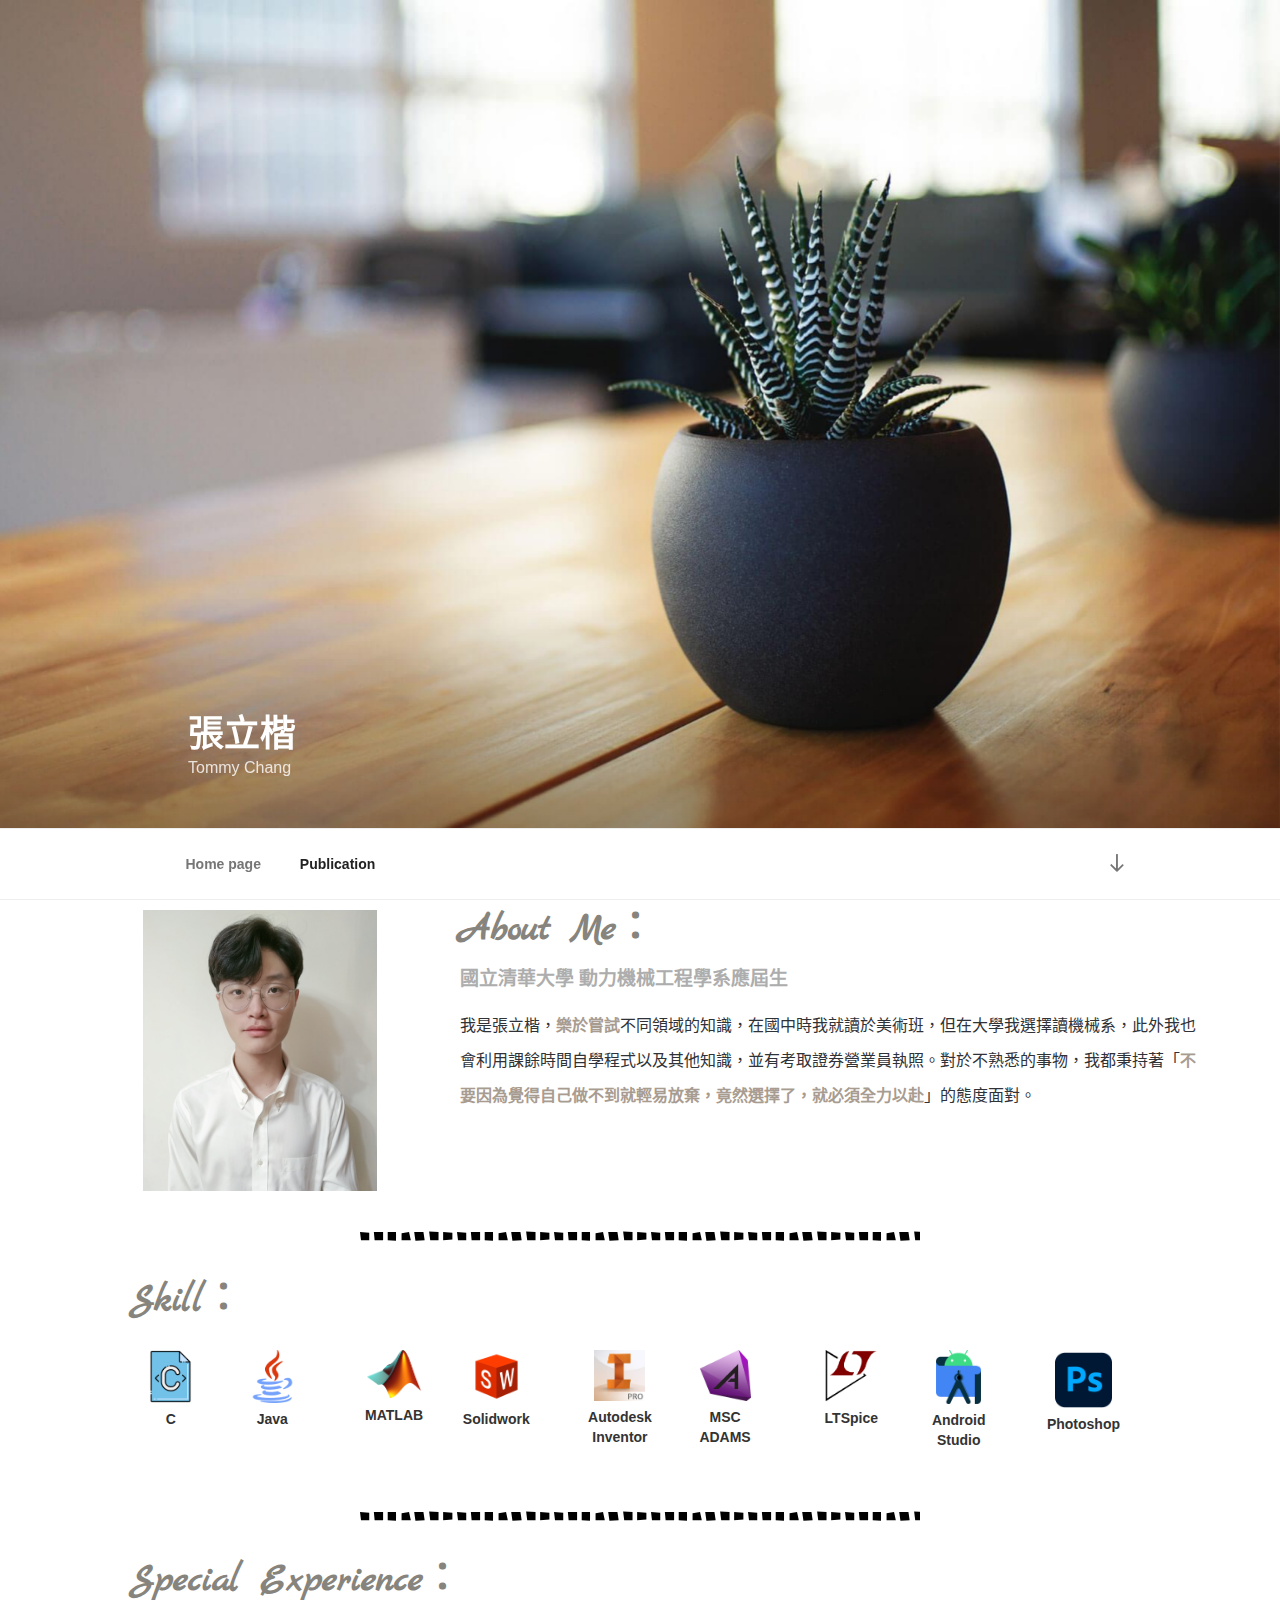
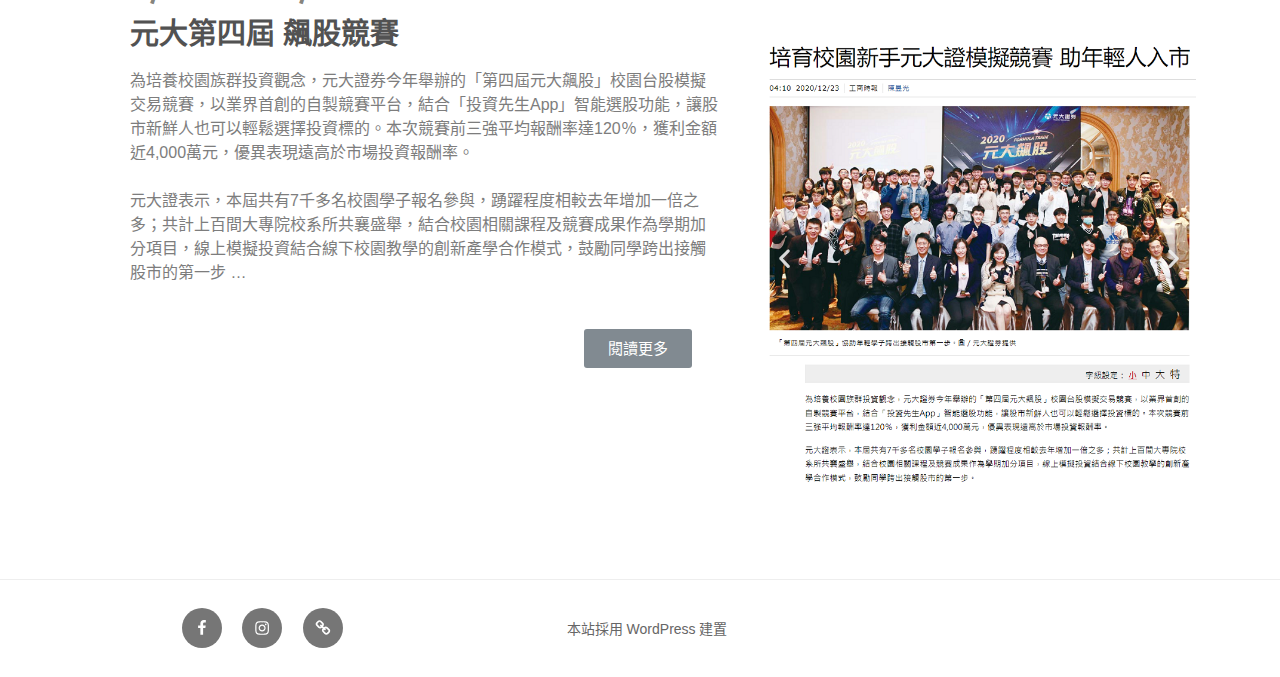
==== commit b6e24ff2: "0825_5" ====
--- a/index.html
+++ b/index.html
@@ -42,7 +42,7 @@
 <link rel="stylesheet" id="elementor-icons-css" href="https://lodiacotw.github.io/lodiaco/wp-content/plugins/elementor/assets/lib/eicons/css/elementor-icons.min.css?ver=5.16.0" media="all">
 <link rel="stylesheet" id="elementor-frontend-css" href="https://lodiacotw.github.io/lodiaco/wp-content/plugins/elementor/assets/css/frontend-lite.min.css?ver=3.7.2" media="all">
 <link rel="stylesheet" id="elementor-post-38-css" href="https://lodiacotw.github.io/lodiaco/wp-content/uploads/elementor/css/post-38.css?ver=1661359254" media="all">
-<link rel="stylesheet" id="elementor-post-50-css" href="https://lodiacotw.github.io/lodiaco/wp-content/uploads/elementor/css/post-50.css?ver=1661421084" media="all">
+<link rel="stylesheet" id="elementor-post-50-css" href="https://lodiacotw.github.io/lodiaco/wp-content/uploads/elementor/css/post-50.css?ver=1661429708" media="all">
 <link rel="stylesheet" id="google-fonts-1-css" href="https://fonts.googleapis.com/css?family=Roboto%3A100%2C100italic%2C200%2C200italic%2C300%2C300italic%2C400%2C400italic%2C500%2C500italic%2C600%2C600italic%2C700%2C700italic%2C800%2C800italic%2C900%2C900italic%7CRoboto+Slab%3A100%2C100italic%2C200%2C200italic%2C300%2C300italic%2C400%2C400italic%2C500%2C500italic%2C600%2C600italic%2C700%2C700italic%2C800%2C800italic%2C900%2C900italic%7CMarck+Script%3A100%2C100italic%2C200%2C200italic%2C300%2C300italic%2C400%2C400italic%2C500%2C500italic%2C600%2C600italic%2C700%2C700italic%2C800%2C800italic%2C900%2C900italic&#038;display=auto&#038;ver=6.0.1" media="all">
 <!--[if lt IE 9]>
 <script src='https://lodiacotw.github.io/lodiaco/wp-content/themes/twentyseventeen/assets/js/html5.js?ver=20161020' id='html5-js'></script>
@@ -101,7 +101,8 @@
 		<svg class="icon icon-bars" aria-hidden="true" role="img"> <use href="#icon-bars" xlink:href="#icon-bars"></use> </svg><svg class="icon icon-close" aria-hidden="true" role="img"> <use href="#icon-close" xlink:href="#icon-close"></use> </svg>選單	</button>
 
 	<div class="menu-%e4%b8%bb%e8%a6%81-container"><ul id="top-menu" class="menu">
-<li id="menu-item-18" class="menu-item menu-item-type-custom menu-item-object-custom current-menu-item current_page_item menu-item-home menu-item-18"><a href="https://lodiacotw.github.io/lodiaco/" aria-current="page">首頁</a></li>
+<li id="menu-item-115" class="menu-item menu-item-type-post_type menu-item-object-page menu-item-home current-menu-item page_item page-item-50 current_page_item menu-item-115"><a href="https://lodiacotw.github.io/lodiaco/" aria-current="page">Home page</a></li>
+<li id="menu-item-114" class="menu-item menu-item-type-post_type menu-item-object-page menu-item-114"><a href="https://lodiacotw.github.io/lodiaco/publication/">Publication</a></li>
 </ul></div>
 			<a href="#content" class="menu-scroll-down"><svg class="icon icon-arrow-right" aria-hidden="true" role="img"> <use href="#icon-arrow-right" xlink:href="#icon-arrow-right"></use> </svg><span class="screen-reader-text">向下捲動至主內容區</span></a>
 	</nav><!-- #site-navigation -->
@@ -361,14 +362,14 @@
 		</div>
 				<div class="elementor-column elementor-col-66 elementor-top-column elementor-element elementor-element-a4295b9" data-id="a4295b9" data-element_type="column">
 			<div class="elementor-widget-wrap elementor-element-populated">
-								<div class="elementor-element elementor-element-aa94516 elementor-arrows-position-inside elementor-pagination-position-outside elementor-widget elementor-widget-image-carousel" data-id="aa94516" data-element_type="widget" data-settings="{&quot;slides_to_show&quot;:&quot;1&quot;,&quot;navigation&quot;:&quot;both&quot;,&quot;autoplay&quot;:&quot;yes&quot;,&quot;pause_on_hover&quot;:&quot;yes&quot;,&quot;pause_on_interaction&quot;:&quot;yes&quot;,&quot;autoplay_speed&quot;:5000,&quot;infinite&quot;:&quot;yes&quot;,&quot;effect&quot;:&quot;slide&quot;,&quot;speed&quot;:500}" data-widget_type="image-carousel.default">
+								<div class="elementor-element elementor-element-aa94516 elementor-widget__width-initial elementor-arrows-position-inside elementor-pagination-position-outside elementor-widget elementor-widget-image-carousel" data-id="aa94516" data-element_type="widget" data-settings="{&quot;slides_to_show&quot;:&quot;1&quot;,&quot;navigation&quot;:&quot;both&quot;,&quot;autoplay&quot;:&quot;yes&quot;,&quot;pause_on_hover&quot;:&quot;yes&quot;,&quot;pause_on_interaction&quot;:&quot;yes&quot;,&quot;autoplay_speed&quot;:5000,&quot;infinite&quot;:&quot;yes&quot;,&quot;effect&quot;:&quot;slide&quot;,&quot;speed&quot;:500}" data-widget_type="image-carousel.default">
 				<div class="elementor-widget-container">
 			<style>/*! elementor - v3.7.2 - 21-08-2022 */
 .elementor-widget-image-carousel .swiper-container{position:static}.elementor-widget-image-carousel .swiper-container .swiper-slide figure{line-height:inherit}.elementor-widget-image-carousel .swiper-slide{text-align:center}.elementor-image-carousel-wrapper:not(.swiper-container-initialized) .swiper-slide{max-width:calc(100% / var(--e-image-carousel-slides-to-show, 3))}</style>		<div class="elementor-image-carousel-wrapper swiper-container" dir="ltr">
 			<div class="elementor-image-carousel swiper-wrapper swiper-image-stretch">
-								<div class="swiper-slide"><a data-elementor-open-lightbox="yes" data-elementor-lightbox-slideshow="aa94516" data-elementor-lightbox-title="image (1)" e-action-hash="#elementor-action%3Aaction%3Dlightbox%26settings%3DeyJpZCI6OTcsInVybCI6Imh0dHA6XC9cL2xvY2FsaG9zdFwvd29yZHByZXNzXC93cC1jb250ZW50XC91cGxvYWRzXC8yMDIyXC8wOFwvaW1hZ2UtMS5wbmciLCJzbGlkZXNob3ciOiJhYTk0NTE2In0%3D" href="https://www.chinatimes.com/newspapers/20201223000349-260206?chdtv"><figure class="swiper-slide-inner"><img class="swiper-slide-image" src="https://lodiacotw.github.io/lodiaco/wp-content/uploads/2022/08/image-1.png" alt="新聞內容"></figure></a></div>
-<div class="swiper-slide"><a data-elementor-open-lightbox="yes" data-elementor-lightbox-slideshow="aa94516" data-elementor-lightbox-title="活動圖片" e-action-hash="#elementor-action%3Aaction%3Dlightbox%26settings%3DeyJpZCI6NDMsInVybCI6Imh0dHA6XC9cL2xvY2FsaG9zdFwvd29yZHByZXNzXC93cC1jb250ZW50XC91cGxvYWRzXC8yMDIyXC8wOFwvTUdfODc2NS5qcGciLCJzbGlkZXNob3ciOiJhYTk0NTE2In0%3D" href="https://www.chinatimes.com/newspapers/20201223000349-260206?chdtv"><figure class="swiper-slide-inner"><img class="swiper-slide-image" src="https://lodiacotw.github.io/lodiaco/wp-content/uploads/2022/08/MG_8765.jpg" alt="活動圖片"></figure></a></div>
-<div class="swiper-slide"><a data-elementor-open-lightbox="yes" data-elementor-lightbox-slideshow="aa94516" data-elementor-lightbox-title="邀請函證明" e-action-hash="#elementor-action%3Aaction%3Dlightbox%26settings%3DeyJpZCI6OTgsInVybCI6Imh0dHA6XC9cL2xvY2FsaG9zdFwvd29yZHByZXNzXC93cC1jb250ZW50XC91cGxvYWRzXC8yMDIyXC8wOFwvaW1hZ2UucG5nIiwic2xpZGVzaG93IjoiYWE5NDUxNiJ9" href="https://www.chinatimes.com/newspapers/20201223000349-260206?chdtv"><figure class="swiper-slide-inner"><img class="swiper-slide-image" src="https://lodiacotw.github.io/lodiaco/wp-content/uploads/2022/08/image.png" alt="邀請函證明"></figure></a></div>			</div>
+								<div class="swiper-slide"><a data-elementor-open-lightbox="yes" data-elementor-lightbox-slideshow="aa94516" data-elementor-lightbox-title="image (1)" e-action-hash="#elementor-action%3Aaction%3Dlightbox%26settings%3DeyJpZCI6MTI0LCJ1cmwiOiJodHRwOlwvXC9sb2NhbGhvc3RcL3dvcmRwcmVzc1wvd3AtY29udGVudFwvdXBsb2Fkc1wvMjAyMlwvMDhcL2ltYWdlLTEtMS5wbmciLCJzbGlkZXNob3ciOiJhYTk0NTE2In0%3D" href="https://www.chinatimes.com/newspapers/20201223000349-260206?chdtv"><figure class="swiper-slide-inner"><img class="swiper-slide-image" src="https://lodiacotw.github.io/lodiaco/wp-content/uploads/2022/08/image-1-1.png" alt="image (1)"></figure></a></div>
+<div class="swiper-slide"><a data-elementor-open-lightbox="yes" data-elementor-lightbox-slideshow="aa94516" data-elementor-lightbox-title="_MG_8765" e-action-hash="#elementor-action%3Aaction%3Dlightbox%26settings%3DeyJpZCI6MTIzLCJ1cmwiOiJodHRwOlwvXC9sb2NhbGhvc3RcL3dvcmRwcmVzc1wvd3AtY29udGVudFwvdXBsb2Fkc1wvMjAyMlwvMDhcL01HXzg3NjUtMS5qcGciLCJzbGlkZXNob3ciOiJhYTk0NTE2In0%3D" href="https://www.chinatimes.com/newspapers/20201223000349-260206?chdtv"><figure class="swiper-slide-inner"><img class="swiper-slide-image" src="https://lodiacotw.github.io/lodiaco/wp-content/uploads/2022/08/MG_8765-1.jpg" alt="_MG_8765"></figure></a></div>
+<div class="swiper-slide"><a data-elementor-open-lightbox="yes" data-elementor-lightbox-slideshow="aa94516" data-elementor-lightbox-title="image" e-action-hash="#elementor-action%3Aaction%3Dlightbox%26settings%3DeyJpZCI6MTIyLCJ1cmwiOiJodHRwOlwvXC9sb2NhbGhvc3RcL3dvcmRwcmVzc1wvd3AtY29udGVudFwvdXBsb2Fkc1wvMjAyMlwvMDhcL2ltYWdlLTIucG5nIiwic2xpZGVzaG93IjoiYWE5NDUxNiJ9" href="https://www.chinatimes.com/newspapers/20201223000349-260206?chdtv"><figure class="swiper-slide-inner"><img class="swiper-slide-image" src="https://lodiacotw.github.io/lodiaco/wp-content/uploads/2022/08/image-2.png" alt="image"></figure></a></div>			</div>
 												<div class="swiper-pagination"></div>
 													<div class="elementor-swiper-button elementor-swiper-button-prev">
 						<i aria-hidden="true" class="eicon-chevron-left"></i>						<span class="elementor-screen-only">上一張</span>
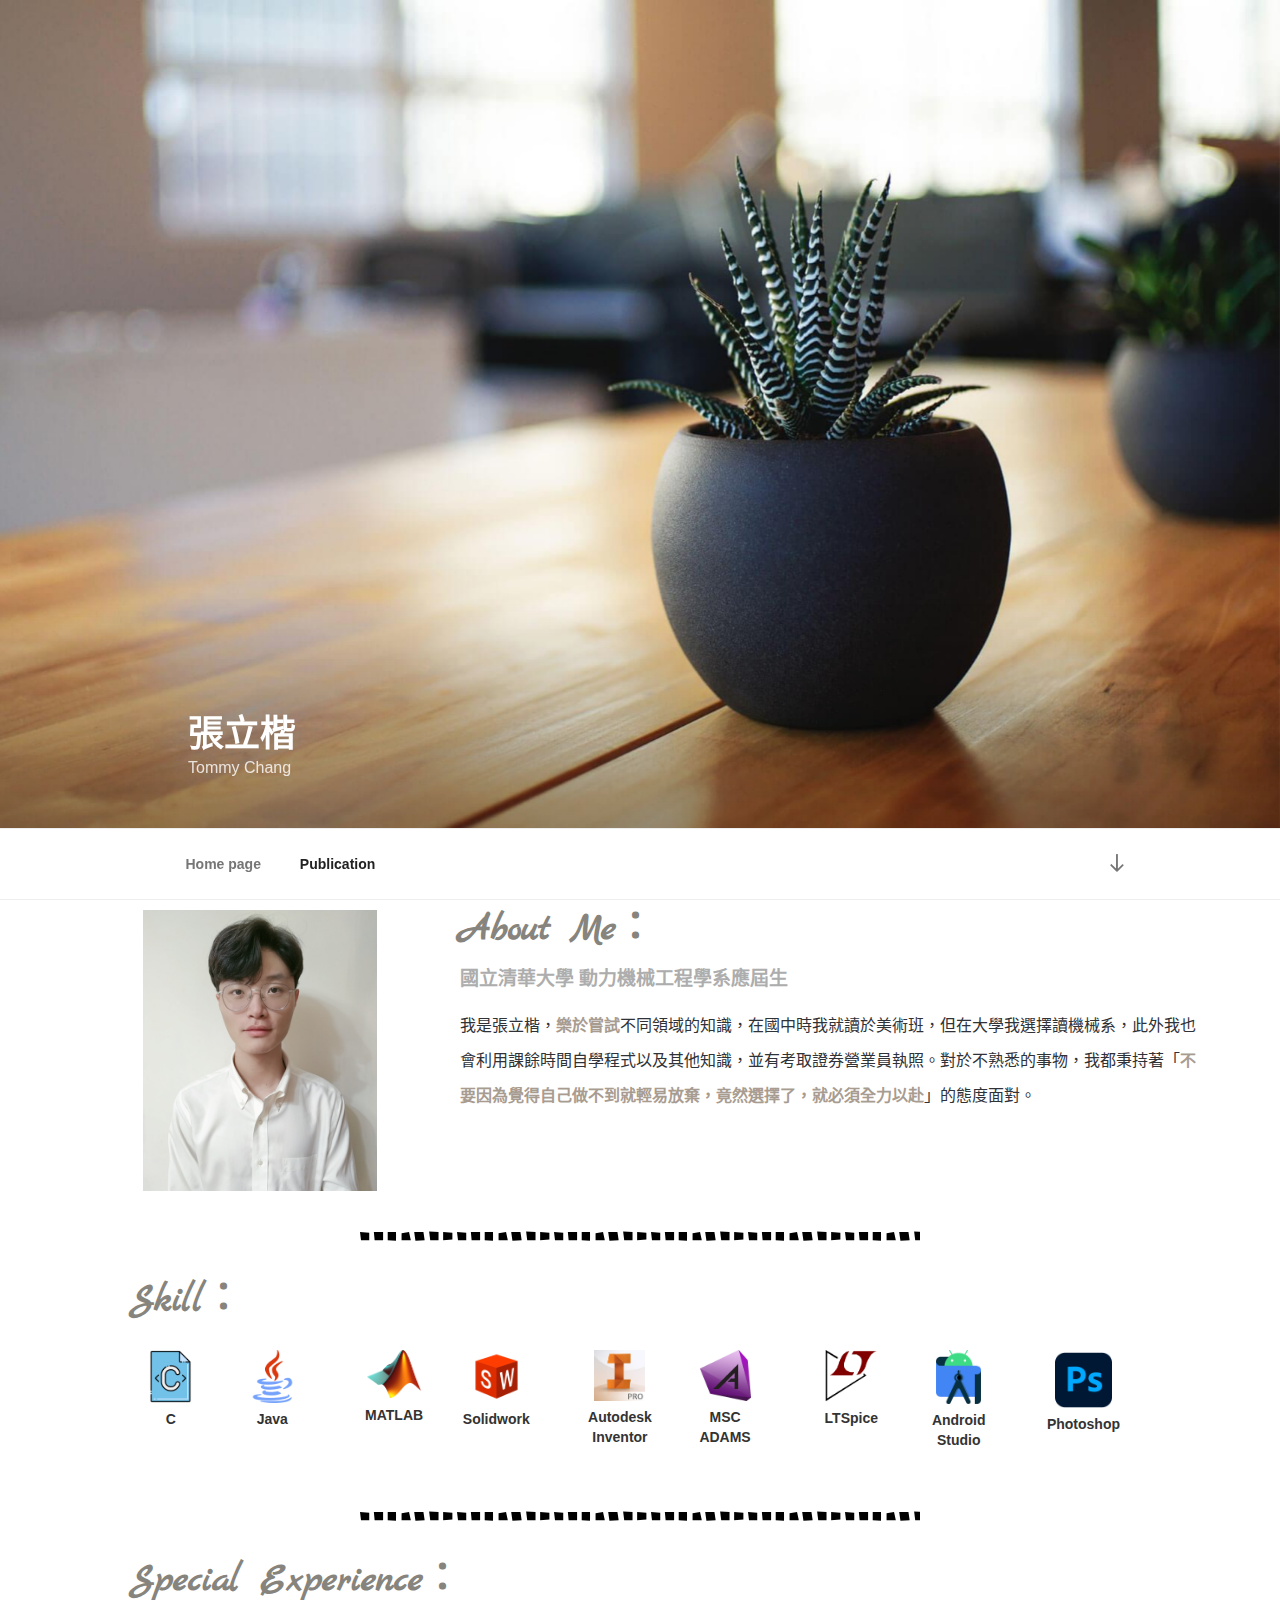
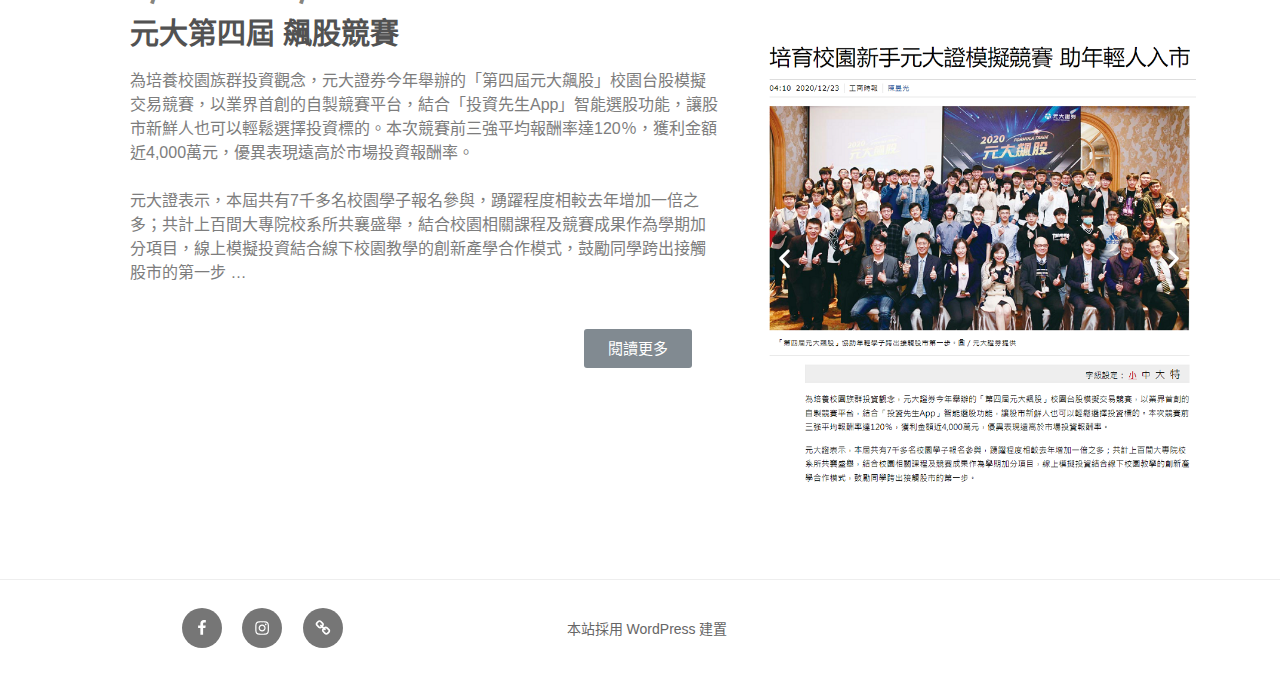
==== commit 5275808e: "0826_1" ====
--- a/index.html
+++ b/index.html
@@ -42,7 +42,7 @@
 <link rel="stylesheet" id="elementor-icons-css" href="https://lodiacotw.github.io/lodiaco/wp-content/plugins/elementor/assets/lib/eicons/css/elementor-icons.min.css?ver=5.16.0" media="all">
 <link rel="stylesheet" id="elementor-frontend-css" href="https://lodiacotw.github.io/lodiaco/wp-content/plugins/elementor/assets/css/frontend-lite.min.css?ver=3.7.2" media="all">
 <link rel="stylesheet" id="elementor-post-38-css" href="https://lodiacotw.github.io/lodiaco/wp-content/uploads/elementor/css/post-38.css?ver=1661359254" media="all">
-<link rel="stylesheet" id="elementor-post-50-css" href="https://lodiacotw.github.io/lodiaco/wp-content/uploads/elementor/css/post-50.css?ver=1661429708" media="all">
+<link rel="stylesheet" id="elementor-post-50-css" href="https://lodiacotw.github.io/lodiaco/wp-content/uploads/elementor/css/post-50.css?ver=1661445439" media="all">
 <link rel="stylesheet" id="google-fonts-1-css" href="https://fonts.googleapis.com/css?family=Roboto%3A100%2C100italic%2C200%2C200italic%2C300%2C300italic%2C400%2C400italic%2C500%2C500italic%2C600%2C600italic%2C700%2C700italic%2C800%2C800italic%2C900%2C900italic%7CRoboto+Slab%3A100%2C100italic%2C200%2C200italic%2C300%2C300italic%2C400%2C400italic%2C500%2C500italic%2C600%2C600italic%2C700%2C700italic%2C800%2C800italic%2C900%2C900italic%7CMarck+Script%3A100%2C100italic%2C200%2C200italic%2C300%2C300italic%2C400%2C400italic%2C500%2C500italic%2C600%2C600italic%2C700%2C700italic%2C800%2C800italic%2C900%2C900italic&#038;display=auto&#038;ver=6.0.1" media="all">
 <!--[if lt IE 9]>
 <script src='https://lodiacotw.github.io/lodiaco/wp-content/themes/twentyseventeen/assets/js/html5.js?ver=20161020' id='html5-js'></script>
@@ -366,10 +366,10 @@
 				<div class="elementor-widget-container">
 			<style>/*! elementor - v3.7.2 - 21-08-2022 */
 .elementor-widget-image-carousel .swiper-container{position:static}.elementor-widget-image-carousel .swiper-container .swiper-slide figure{line-height:inherit}.elementor-widget-image-carousel .swiper-slide{text-align:center}.elementor-image-carousel-wrapper:not(.swiper-container-initialized) .swiper-slide{max-width:calc(100% / var(--e-image-carousel-slides-to-show, 3))}</style>		<div class="elementor-image-carousel-wrapper swiper-container" dir="ltr">
-			<div class="elementor-image-carousel swiper-wrapper swiper-image-stretch">
-								<div class="swiper-slide"><a data-elementor-open-lightbox="yes" data-elementor-lightbox-slideshow="aa94516" data-elementor-lightbox-title="image (1)" e-action-hash="#elementor-action%3Aaction%3Dlightbox%26settings%3DeyJpZCI6MTI0LCJ1cmwiOiJodHRwOlwvXC9sb2NhbGhvc3RcL3dvcmRwcmVzc1wvd3AtY29udGVudFwvdXBsb2Fkc1wvMjAyMlwvMDhcL2ltYWdlLTEtMS5wbmciLCJzbGlkZXNob3ciOiJhYTk0NTE2In0%3D" href="https://www.chinatimes.com/newspapers/20201223000349-260206?chdtv"><figure class="swiper-slide-inner"><img class="swiper-slide-image" src="https://lodiacotw.github.io/lodiaco/wp-content/uploads/2022/08/image-1-1.png" alt="image (1)"></figure></a></div>
-<div class="swiper-slide"><a data-elementor-open-lightbox="yes" data-elementor-lightbox-slideshow="aa94516" data-elementor-lightbox-title="_MG_8765" e-action-hash="#elementor-action%3Aaction%3Dlightbox%26settings%3DeyJpZCI6MTIzLCJ1cmwiOiJodHRwOlwvXC9sb2NhbGhvc3RcL3dvcmRwcmVzc1wvd3AtY29udGVudFwvdXBsb2Fkc1wvMjAyMlwvMDhcL01HXzg3NjUtMS5qcGciLCJzbGlkZXNob3ciOiJhYTk0NTE2In0%3D" href="https://www.chinatimes.com/newspapers/20201223000349-260206?chdtv"><figure class="swiper-slide-inner"><img class="swiper-slide-image" src="https://lodiacotw.github.io/lodiaco/wp-content/uploads/2022/08/MG_8765-1.jpg" alt="_MG_8765"></figure></a></div>
-<div class="swiper-slide"><a data-elementor-open-lightbox="yes" data-elementor-lightbox-slideshow="aa94516" data-elementor-lightbox-title="image" e-action-hash="#elementor-action%3Aaction%3Dlightbox%26settings%3DeyJpZCI6MTIyLCJ1cmwiOiJodHRwOlwvXC9sb2NhbGhvc3RcL3dvcmRwcmVzc1wvd3AtY29udGVudFwvdXBsb2Fkc1wvMjAyMlwvMDhcL2ltYWdlLTIucG5nIiwic2xpZGVzaG93IjoiYWE5NDUxNiJ9" href="https://www.chinatimes.com/newspapers/20201223000349-260206?chdtv"><figure class="swiper-slide-inner"><img class="swiper-slide-image" src="https://lodiacotw.github.io/lodiaco/wp-content/uploads/2022/08/image-2.png" alt="image"></figure></a></div>			</div>
+			<div class="elementor-image-carousel swiper-wrapper">
+								<div class="swiper-slide"><figure class="swiper-slide-inner"><img class="swiper-slide-image" src="https://lodiacotw.github.io/lodiaco/wp-content/uploads/2022/08/image-1-1.png" alt="image (1)"></figure></div>
+<div class="swiper-slide"><figure class="swiper-slide-inner"><img class="swiper-slide-image" src="https://lodiacotw.github.io/lodiaco/wp-content/uploads/2022/08/MG_8765-1.jpg" alt="_MG_8765"></figure></div>
+<div class="swiper-slide"><figure class="swiper-slide-inner"><img class="swiper-slide-image" src="https://lodiacotw.github.io/lodiaco/wp-content/uploads/2022/08/image-2.png" alt="image"></figure></div>			</div>
 												<div class="swiper-pagination"></div>
 													<div class="elementor-swiper-button elementor-swiper-button-prev">
 						<i aria-hidden="true" class="eicon-chevron-left"></i>						<span class="elementor-screen-only">上一張</span>
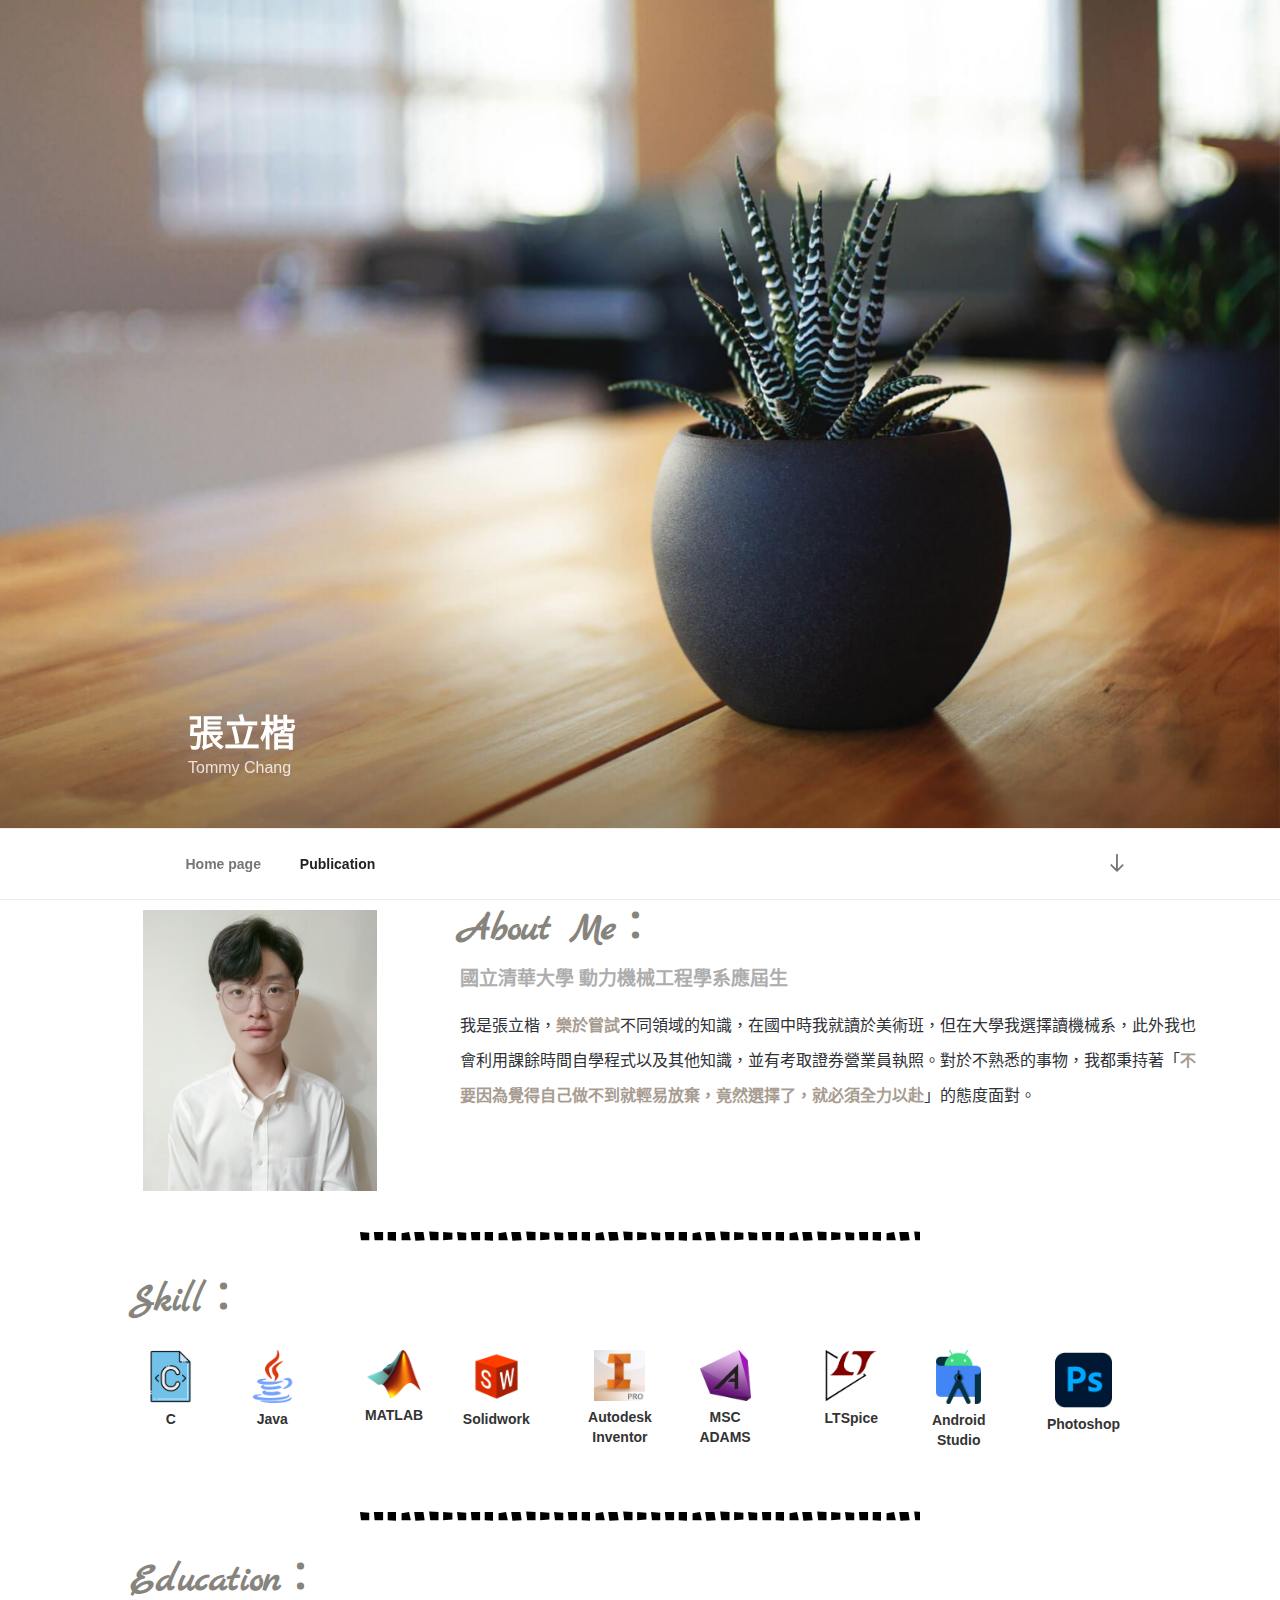
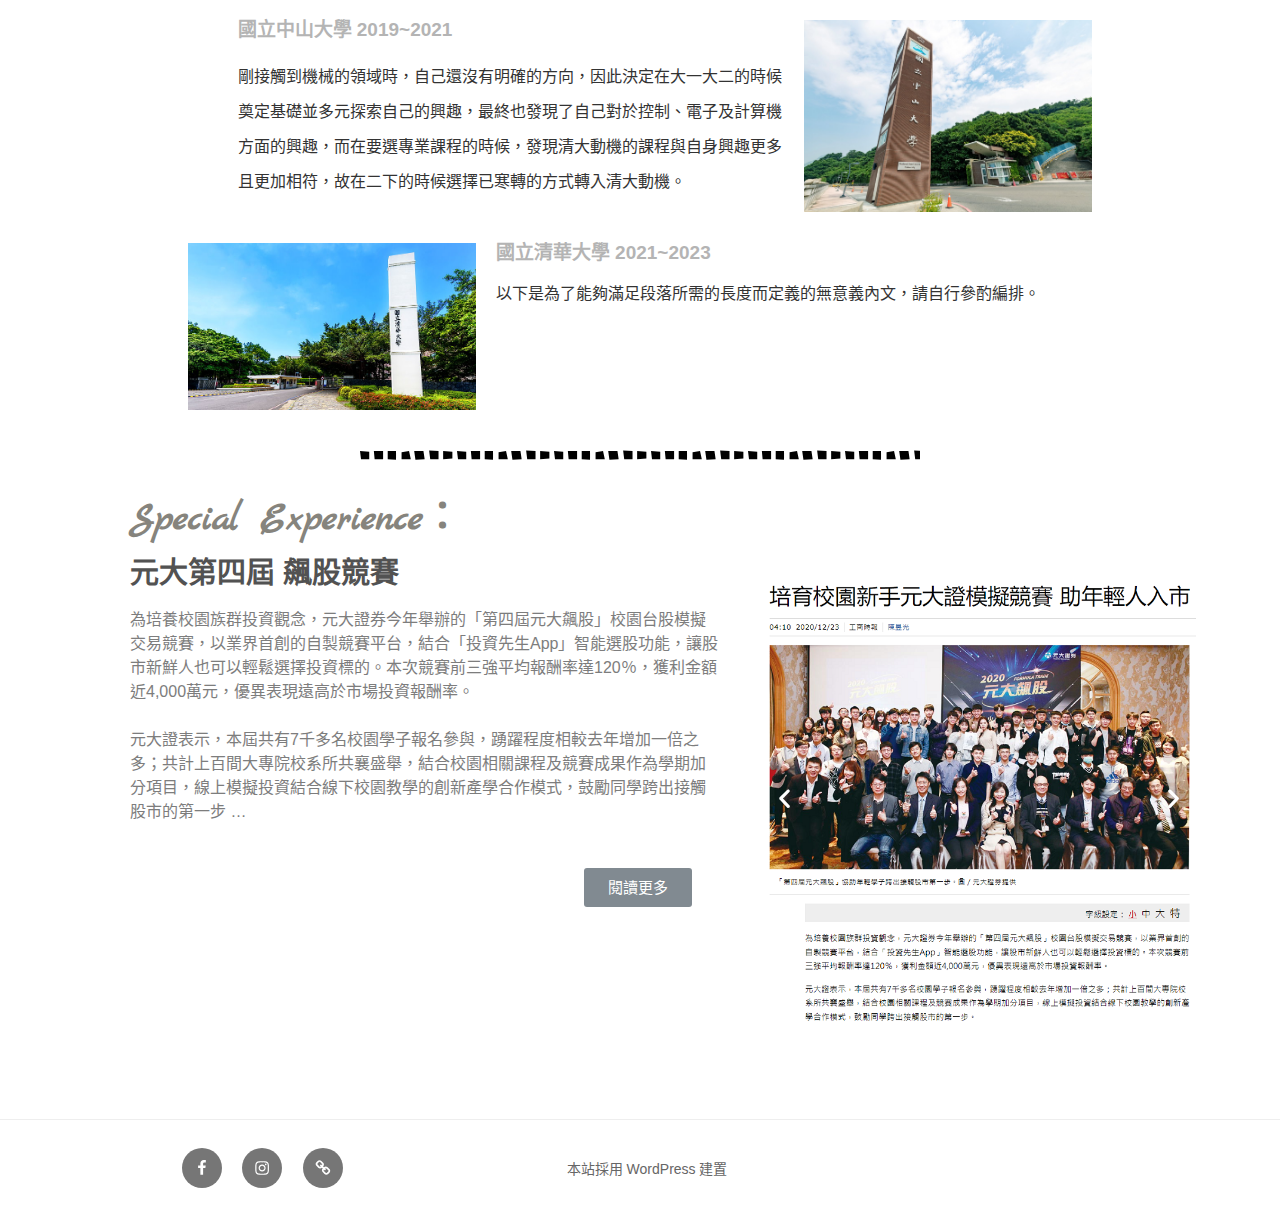
==== commit 6dc0cbb7: "0826_2" ====
--- a/index.html
+++ b/index.html
@@ -42,7 +42,7 @@
 <link rel="stylesheet" id="elementor-icons-css" href="https://lodiacotw.github.io/lodiaco/wp-content/plugins/elementor/assets/lib/eicons/css/elementor-icons.min.css?ver=5.16.0" media="all">
 <link rel="stylesheet" id="elementor-frontend-css" href="https://lodiacotw.github.io/lodiaco/wp-content/plugins/elementor/assets/css/frontend-lite.min.css?ver=3.7.2" media="all">
 <link rel="stylesheet" id="elementor-post-38-css" href="https://lodiacotw.github.io/lodiaco/wp-content/uploads/elementor/css/post-38.css?ver=1661359254" media="all">
-<link rel="stylesheet" id="elementor-post-50-css" href="https://lodiacotw.github.io/lodiaco/wp-content/uploads/elementor/css/post-50.css?ver=1661445439" media="all">
+<link rel="stylesheet" id="elementor-post-50-css" href="https://lodiacotw.github.io/lodiaco/wp-content/uploads/elementor/css/post-50.css?ver=1661446345" media="all">
 <link rel="stylesheet" id="google-fonts-1-css" href="https://fonts.googleapis.com/css?family=Roboto%3A100%2C100italic%2C200%2C200italic%2C300%2C300italic%2C400%2C400italic%2C500%2C500italic%2C600%2C600italic%2C700%2C700italic%2C800%2C800italic%2C900%2C900italic%7CRoboto+Slab%3A100%2C100italic%2C200%2C200italic%2C300%2C300italic%2C400%2C400italic%2C500%2C500italic%2C600%2C600italic%2C700%2C700italic%2C800%2C800italic%2C900%2C900italic%7CMarck+Script%3A100%2C100italic%2C200%2C200italic%2C300%2C300italic%2C400%2C400italic%2C500%2C500italic%2C600%2C600italic%2C700%2C700italic%2C800%2C800italic%2C900%2C900italic&#038;display=auto&#038;ver=6.0.1" media="all">
 <!--[if lt IE 9]>
 <script src='https://lodiacotw.github.io/lodiaco/wp-content/themes/twentyseventeen/assets/js/html5.js?ver=20161020' id='html5-js'></script>
@@ -311,6 +311,82 @@
 					<div class="elementor-column elementor-col-100 elementor-top-column elementor-element elementor-element-90fa465" data-id="90fa465" data-element_type="column">
 			<div class="elementor-widget-wrap elementor-element-populated">
 								<div class="elementor-element elementor-element-e8d93c5 elementor-widget-divider--separator-type-pattern elementor-widget-divider--no-spacing elementor-widget-divider--view-line elementor-widget elementor-widget-divider" data-id="e8d93c5" data-element_type="widget" data-widget_type="divider.default">
+				<div class="elementor-widget-container">
+					<div class="elementor-divider" style="--divider-pattern-url: url(&quot;data:image/svg+xml,%3Csvg xmlns=&#039;http://www.w3.org/2000/svg&#039; preserveAspectRatio=&#039;xMidYMid meet&#039; overflow=&#039;visible&#039; height=&#039;100%&#039; viewBox=&#039;0 0 126 26&#039; fill=&#039;black&#039; stroke=&#039;none&#039;%3E%3Cpath d=&#039;M46.8,7.8v11.5L36,18.6V7.8H46.8z M82.4,7.8L84,18.6l-12,0.7L70.4,7.8H82.4z M0,7.8l12,0.9v9.9H1.3L0,7.8z M30,7.8v10.8H19L18,7.8H30z M63.7,7.8L66,18.6H54V9.5L63.7,7.8z M89.8,7L102,7.8v10.8H91.2L89.8,7zM108,7.8l12,0.9v8.9l-12,1V7.8z&#039;/%3E%3C/svg%3E&quot;);">
+			<span class="elementor-divider-separator">
+						</span>
+		</div>
+				</div>
+				</div>
+					</div>
+		</div>
+							</div>
+		</section>
+				<section class="elementor-section elementor-top-section elementor-element elementor-element-1824e84 elementor-section-boxed elementor-section-height-default elementor-section-height-default" data-id="1824e84" data-element_type="section">
+						<div class="elementor-container elementor-column-gap-default">
+					<div class="elementor-column elementor-col-100 elementor-top-column elementor-element elementor-element-5c2db00" data-id="5c2db00" data-element_type="column">
+			<div class="elementor-widget-wrap elementor-element-populated">
+								<div class="elementor-element elementor-element-9c8c806 elementor-widget elementor-widget-heading" data-id="9c8c806" data-element_type="widget" data-widget_type="heading.default">
+				<div class="elementor-widget-container">
+			<h2 class="elementor-heading-title elementor-size-xl">Education：</h2>		</div>
+				</div>
+					</div>
+		</div>
+							</div>
+		</section>
+				<section class="elementor-section elementor-top-section elementor-element elementor-element-b47b63b elementor-section-boxed elementor-section-height-default elementor-section-height-default" data-id="b47b63b" data-element_type="section">
+						<div class="elementor-container elementor-column-gap-default">
+					<div class="elementor-column elementor-col-66 elementor-top-column elementor-element elementor-element-e1f0c99" data-id="e1f0c99" data-element_type="column">
+			<div class="elementor-widget-wrap elementor-element-populated">
+								<div class="elementor-element elementor-element-1019aca elementor-widget elementor-widget-heading" data-id="1019aca" data-element_type="widget" data-widget_type="heading.default">
+				<div class="elementor-widget-container">
+			<h2 class="elementor-heading-title elementor-size-medium">國立中山大學 2019~2021</h2>		</div>
+				</div>
+				<div class="elementor-element elementor-element-e8d4dc7 elementor-widget elementor-widget-text-editor" data-id="e8d4dc7" data-element_type="widget" data-widget_type="text-editor.default">
+				<div class="elementor-widget-container">
+							<p><span class="JsGRdQ">剛接觸到機械的領域時，自己還沒有明確的方向，因此決定在大一大二的時候奠定基礎並多元探索自己的興趣，最終也發現了自己對於</span><span style="color: #333333;"><span class="JsGRdQ">控制、電子及計算機</span></span><span class="JsGRdQ">方面的興趣，而在要選專業課程的時候，發現清大動機的課程與自身興趣更多且更加相符，故在二下的時候選擇已寒轉的方式轉入清大動機。</span></p>						</div>
+				</div>
+					</div>
+		</div>
+				<div class="elementor-column elementor-col-33 elementor-top-column elementor-element elementor-element-e4e67e1" data-id="e4e67e1" data-element_type="column">
+			<div class="elementor-widget-wrap elementor-element-populated">
+								<div class="elementor-element elementor-element-6c6e7f0 elementor-widget elementor-widget-image" data-id="6c6e7f0" data-element_type="widget" data-widget_type="image.default">
+				<div class="elementor-widget-container">
+															<img width="1279" height="853" src="https://lodiacotw.github.io/lodiaco/wp-content/uploads/2022/08/162356762089812_P7568590.jpg" class="attachment-full size-full" alt="" loading="lazy" sizes="100vw">															</div>
+				</div>
+					</div>
+		</div>
+							</div>
+		</section>
+				<section class="elementor-section elementor-top-section elementor-element elementor-element-17b9e69 elementor-section-boxed elementor-section-height-default elementor-section-height-default" data-id="17b9e69" data-element_type="section">
+						<div class="elementor-container elementor-column-gap-default">
+					<div class="elementor-column elementor-col-33 elementor-top-column elementor-element elementor-element-b13b929" data-id="b13b929" data-element_type="column">
+			<div class="elementor-widget-wrap elementor-element-populated">
+								<div class="elementor-element elementor-element-314a348 elementor-widget elementor-widget-image" data-id="314a348" data-element_type="widget" data-widget_type="image.default">
+				<div class="elementor-widget-container">
+															<img width="700" height="407" src="https://lodiacotw.github.io/lodiaco/wp-content/uploads/2022/08/NTHU-gate.jpg" class="attachment-full size-full" alt="" loading="lazy" sizes="100vw">															</div>
+				</div>
+					</div>
+		</div>
+				<div class="elementor-column elementor-col-66 elementor-top-column elementor-element elementor-element-61060e1" data-id="61060e1" data-element_type="column">
+			<div class="elementor-widget-wrap elementor-element-populated">
+								<div class="elementor-element elementor-element-d9a8260 elementor-widget elementor-widget-heading" data-id="d9a8260" data-element_type="widget" data-widget_type="heading.default">
+				<div class="elementor-widget-container">
+			<h2 class="elementor-heading-title elementor-size-medium">國立清華大學 2021~2023</h2>		</div>
+				</div>
+				<div class="elementor-element elementor-element-b60caf7 elementor-widget elementor-widget-text-editor" data-id="b60caf7" data-element_type="widget" data-widget_type="text-editor.default">
+				<div class="elementor-widget-container">
+							<p>以下是為了能夠滿足段落所需的長度而定義的無意義內文，請自行參酌編排。</p>						</div>
+				</div>
+					</div>
+		</div>
+							</div>
+		</section>
+				<section class="elementor-section elementor-top-section elementor-element elementor-element-11bf508 elementor-section-boxed elementor-section-height-default elementor-section-height-default" data-id="11bf508" data-element_type="section">
+						<div class="elementor-container elementor-column-gap-default">
+					<div class="elementor-column elementor-col-100 elementor-top-column elementor-element elementor-element-80f3a7a" data-id="80f3a7a" data-element_type="column">
+			<div class="elementor-widget-wrap elementor-element-populated">
+								<div class="elementor-element elementor-element-bf02235 elementor-widget-divider--separator-type-pattern elementor-widget-divider--no-spacing elementor-widget-divider--view-line elementor-widget elementor-widget-divider" data-id="bf02235" data-element_type="widget" data-widget_type="divider.default">
 				<div class="elementor-widget-container">
 					<div class="elementor-divider" style="--divider-pattern-url: url(&quot;data:image/svg+xml,%3Csvg xmlns=&#039;http://www.w3.org/2000/svg&#039; preserveAspectRatio=&#039;xMidYMid meet&#039; overflow=&#039;visible&#039; height=&#039;100%&#039; viewBox=&#039;0 0 126 26&#039; fill=&#039;black&#039; stroke=&#039;none&#039;%3E%3Cpath d=&#039;M46.8,7.8v11.5L36,18.6V7.8H46.8z M82.4,7.8L84,18.6l-12,0.7L70.4,7.8H82.4z M0,7.8l12,0.9v9.9H1.3L0,7.8z M30,7.8v10.8H19L18,7.8H30z M63.7,7.8L66,18.6H54V9.5L63.7,7.8z M89.8,7L102,7.8v10.8H91.2L89.8,7zM108,7.8l12,0.9v8.9l-12,1V7.8z&#039;/%3E%3C/svg%3E&quot;);">
 			<span class="elementor-divider-separator">
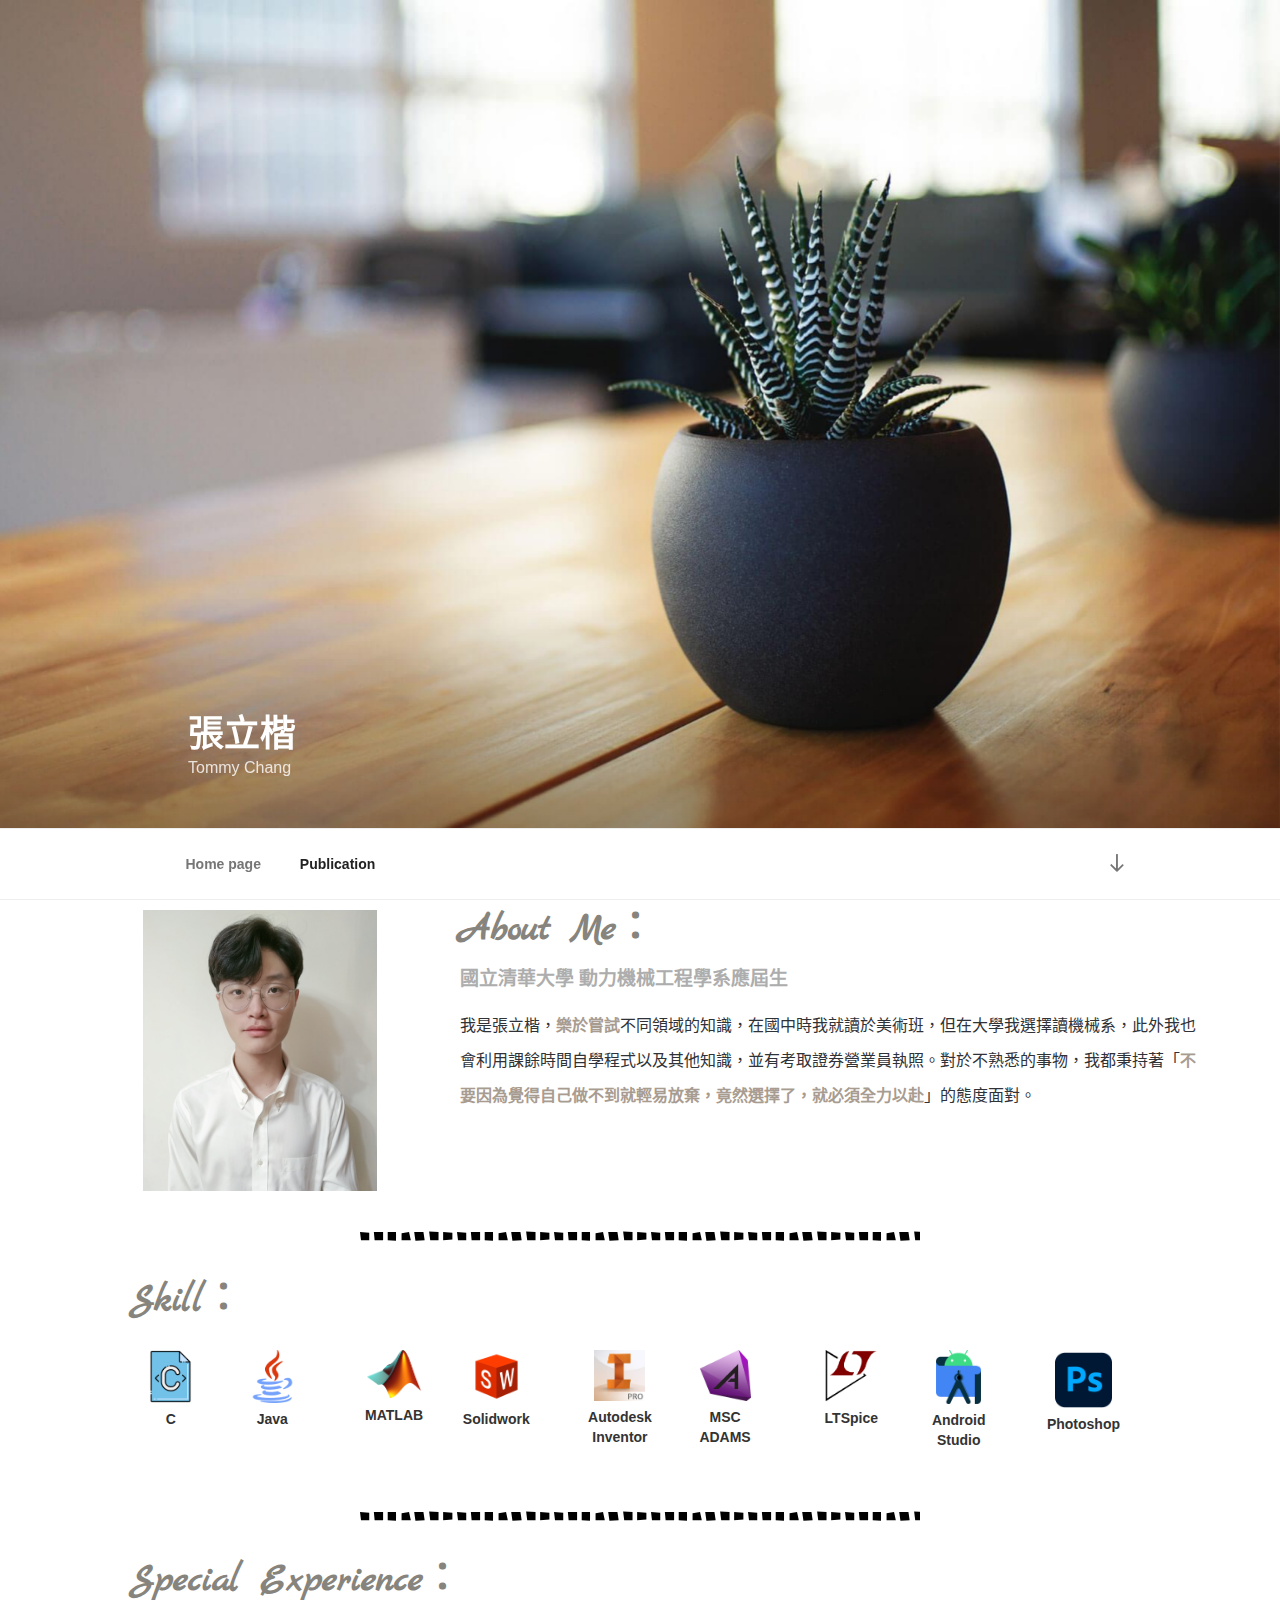
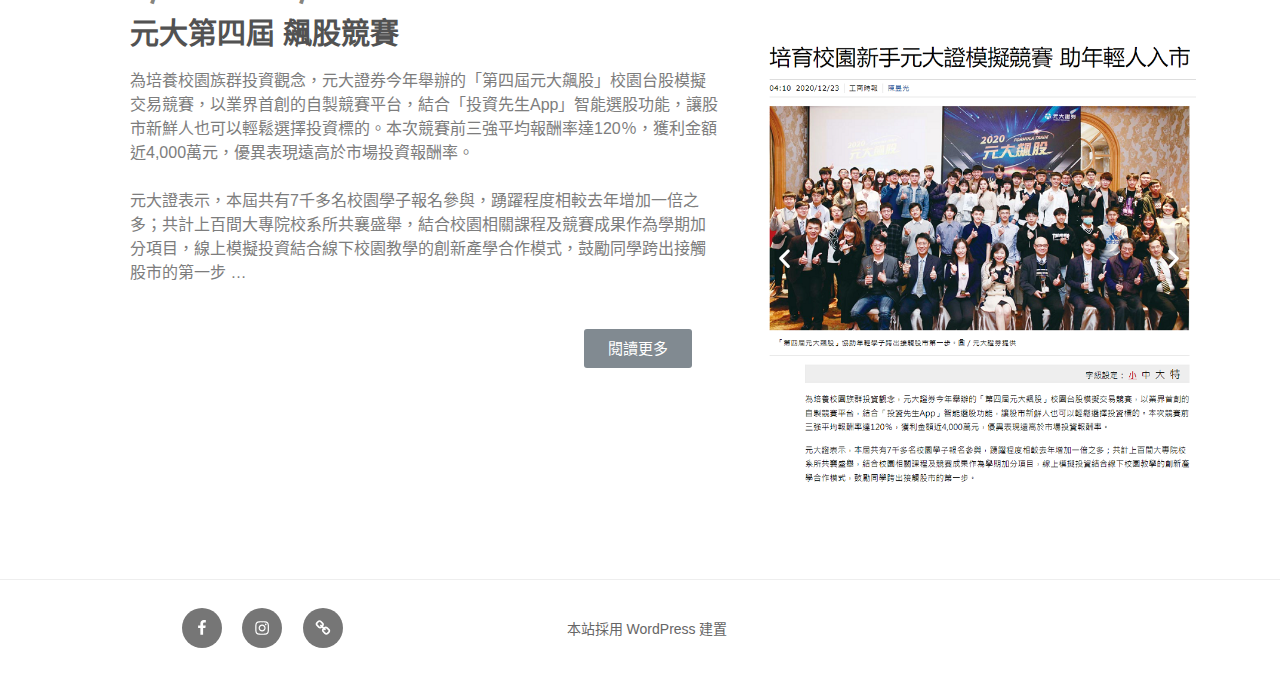
==== commit 9dcbd206: "0826_2" ====
--- a/index.html
+++ b/index.html
@@ -42,7 +42,7 @@
 <link rel="stylesheet" id="elementor-icons-css" href="https://lodiacotw.github.io/lodiaco/wp-content/plugins/elementor/assets/lib/eicons/css/elementor-icons.min.css?ver=5.16.0" media="all">
 <link rel="stylesheet" id="elementor-frontend-css" href="https://lodiacotw.github.io/lodiaco/wp-content/plugins/elementor/assets/css/frontend-lite.min.css?ver=3.7.2" media="all">
 <link rel="stylesheet" id="elementor-post-38-css" href="https://lodiacotw.github.io/lodiaco/wp-content/uploads/elementor/css/post-38.css?ver=1661359254" media="all">
-<link rel="stylesheet" id="elementor-post-50-css" href="https://lodiacotw.github.io/lodiaco/wp-content/uploads/elementor/css/post-50.css?ver=1661446345" media="all">
+<link rel="stylesheet" id="elementor-post-50-css" href="https://lodiacotw.github.io/lodiaco/wp-content/uploads/elementor/css/post-50.css?ver=1661447317" media="all">
 <link rel="stylesheet" id="google-fonts-1-css" href="https://fonts.googleapis.com/css?family=Roboto%3A100%2C100italic%2C200%2C200italic%2C300%2C300italic%2C400%2C400italic%2C500%2C500italic%2C600%2C600italic%2C700%2C700italic%2C800%2C800italic%2C900%2C900italic%7CRoboto+Slab%3A100%2C100italic%2C200%2C200italic%2C300%2C300italic%2C400%2C400italic%2C500%2C500italic%2C600%2C600italic%2C700%2C700italic%2C800%2C800italic%2C900%2C900italic%7CMarck+Script%3A100%2C100italic%2C200%2C200italic%2C300%2C300italic%2C400%2C400italic%2C500%2C500italic%2C600%2C600italic%2C700%2C700italic%2C800%2C800italic%2C900%2C900italic&#038;display=auto&#038;ver=6.0.1" media="all">
 <!--[if lt IE 9]>
 <script src='https://lodiacotw.github.io/lodiaco/wp-content/themes/twentyseventeen/assets/js/html5.js?ver=20161020' id='html5-js'></script>
@@ -311,82 +311,6 @@
 					<div class="elementor-column elementor-col-100 elementor-top-column elementor-element elementor-element-90fa465" data-id="90fa465" data-element_type="column">
 			<div class="elementor-widget-wrap elementor-element-populated">
 								<div class="elementor-element elementor-element-e8d93c5 elementor-widget-divider--separator-type-pattern elementor-widget-divider--no-spacing elementor-widget-divider--view-line elementor-widget elementor-widget-divider" data-id="e8d93c5" data-element_type="widget" data-widget_type="divider.default">
-				<div class="elementor-widget-container">
-					<div class="elementor-divider" style="--divider-pattern-url: url(&quot;data:image/svg+xml,%3Csvg xmlns=&#039;http://www.w3.org/2000/svg&#039; preserveAspectRatio=&#039;xMidYMid meet&#039; overflow=&#039;visible&#039; height=&#039;100%&#039; viewBox=&#039;0 0 126 26&#039; fill=&#039;black&#039; stroke=&#039;none&#039;%3E%3Cpath d=&#039;M46.8,7.8v11.5L36,18.6V7.8H46.8z M82.4,7.8L84,18.6l-12,0.7L70.4,7.8H82.4z M0,7.8l12,0.9v9.9H1.3L0,7.8z M30,7.8v10.8H19L18,7.8H30z M63.7,7.8L66,18.6H54V9.5L63.7,7.8z M89.8,7L102,7.8v10.8H91.2L89.8,7zM108,7.8l12,0.9v8.9l-12,1V7.8z&#039;/%3E%3C/svg%3E&quot;);">
-			<span class="elementor-divider-separator">
-						</span>
-		</div>
-				</div>
-				</div>
-					</div>
-		</div>
-							</div>
-		</section>
-				<section class="elementor-section elementor-top-section elementor-element elementor-element-1824e84 elementor-section-boxed elementor-section-height-default elementor-section-height-default" data-id="1824e84" data-element_type="section">
-						<div class="elementor-container elementor-column-gap-default">
-					<div class="elementor-column elementor-col-100 elementor-top-column elementor-element elementor-element-5c2db00" data-id="5c2db00" data-element_type="column">
-			<div class="elementor-widget-wrap elementor-element-populated">
-								<div class="elementor-element elementor-element-9c8c806 elementor-widget elementor-widget-heading" data-id="9c8c806" data-element_type="widget" data-widget_type="heading.default">
-				<div class="elementor-widget-container">
-			<h2 class="elementor-heading-title elementor-size-xl">Education：</h2>		</div>
-				</div>
-					</div>
-		</div>
-							</div>
-		</section>
-				<section class="elementor-section elementor-top-section elementor-element elementor-element-b47b63b elementor-section-boxed elementor-section-height-default elementor-section-height-default" data-id="b47b63b" data-element_type="section">
-						<div class="elementor-container elementor-column-gap-default">
-					<div class="elementor-column elementor-col-66 elementor-top-column elementor-element elementor-element-e1f0c99" data-id="e1f0c99" data-element_type="column">
-			<div class="elementor-widget-wrap elementor-element-populated">
-								<div class="elementor-element elementor-element-1019aca elementor-widget elementor-widget-heading" data-id="1019aca" data-element_type="widget" data-widget_type="heading.default">
-				<div class="elementor-widget-container">
-			<h2 class="elementor-heading-title elementor-size-medium">國立中山大學 2019~2021</h2>		</div>
-				</div>
-				<div class="elementor-element elementor-element-e8d4dc7 elementor-widget elementor-widget-text-editor" data-id="e8d4dc7" data-element_type="widget" data-widget_type="text-editor.default">
-				<div class="elementor-widget-container">
-							<p><span class="JsGRdQ">剛接觸到機械的領域時，自己還沒有明確的方向，因此決定在大一大二的時候奠定基礎並多元探索自己的興趣，最終也發現了自己對於</span><span style="color: #333333;"><span class="JsGRdQ">控制、電子及計算機</span></span><span class="JsGRdQ">方面的興趣，而在要選專業課程的時候，發現清大動機的課程與自身興趣更多且更加相符，故在二下的時候選擇已寒轉的方式轉入清大動機。</span></p>						</div>
-				</div>
-					</div>
-		</div>
-				<div class="elementor-column elementor-col-33 elementor-top-column elementor-element elementor-element-e4e67e1" data-id="e4e67e1" data-element_type="column">
-			<div class="elementor-widget-wrap elementor-element-populated">
-								<div class="elementor-element elementor-element-6c6e7f0 elementor-widget elementor-widget-image" data-id="6c6e7f0" data-element_type="widget" data-widget_type="image.default">
-				<div class="elementor-widget-container">
-															<img width="1279" height="853" src="https://lodiacotw.github.io/lodiaco/wp-content/uploads/2022/08/162356762089812_P7568590.jpg" class="attachment-full size-full" alt="" loading="lazy" sizes="100vw">															</div>
-				</div>
-					</div>
-		</div>
-							</div>
-		</section>
-				<section class="elementor-section elementor-top-section elementor-element elementor-element-17b9e69 elementor-section-boxed elementor-section-height-default elementor-section-height-default" data-id="17b9e69" data-element_type="section">
-						<div class="elementor-container elementor-column-gap-default">
-					<div class="elementor-column elementor-col-33 elementor-top-column elementor-element elementor-element-b13b929" data-id="b13b929" data-element_type="column">
-			<div class="elementor-widget-wrap elementor-element-populated">
-								<div class="elementor-element elementor-element-314a348 elementor-widget elementor-widget-image" data-id="314a348" data-element_type="widget" data-widget_type="image.default">
-				<div class="elementor-widget-container">
-															<img width="700" height="407" src="https://lodiacotw.github.io/lodiaco/wp-content/uploads/2022/08/NTHU-gate.jpg" class="attachment-full size-full" alt="" loading="lazy" sizes="100vw">															</div>
-				</div>
-					</div>
-		</div>
-				<div class="elementor-column elementor-col-66 elementor-top-column elementor-element elementor-element-61060e1" data-id="61060e1" data-element_type="column">
-			<div class="elementor-widget-wrap elementor-element-populated">
-								<div class="elementor-element elementor-element-d9a8260 elementor-widget elementor-widget-heading" data-id="d9a8260" data-element_type="widget" data-widget_type="heading.default">
-				<div class="elementor-widget-container">
-			<h2 class="elementor-heading-title elementor-size-medium">國立清華大學 2021~2023</h2>		</div>
-				</div>
-				<div class="elementor-element elementor-element-b60caf7 elementor-widget elementor-widget-text-editor" data-id="b60caf7" data-element_type="widget" data-widget_type="text-editor.default">
-				<div class="elementor-widget-container">
-							<p>以下是為了能夠滿足段落所需的長度而定義的無意義內文，請自行參酌編排。</p>						</div>
-				</div>
-					</div>
-		</div>
-							</div>
-		</section>
-				<section class="elementor-section elementor-top-section elementor-element elementor-element-11bf508 elementor-section-boxed elementor-section-height-default elementor-section-height-default" data-id="11bf508" data-element_type="section">
-						<div class="elementor-container elementor-column-gap-default">
-					<div class="elementor-column elementor-col-100 elementor-top-column elementor-element elementor-element-80f3a7a" data-id="80f3a7a" data-element_type="column">
-			<div class="elementor-widget-wrap elementor-element-populated">
-								<div class="elementor-element elementor-element-bf02235 elementor-widget-divider--separator-type-pattern elementor-widget-divider--no-spacing elementor-widget-divider--view-line elementor-widget elementor-widget-divider" data-id="bf02235" data-element_type="widget" data-widget_type="divider.default">
 				<div class="elementor-widget-container">
 					<div class="elementor-divider" style="--divider-pattern-url: url(&quot;data:image/svg+xml,%3Csvg xmlns=&#039;http://www.w3.org/2000/svg&#039; preserveAspectRatio=&#039;xMidYMid meet&#039; overflow=&#039;visible&#039; height=&#039;100%&#039; viewBox=&#039;0 0 126 26&#039; fill=&#039;black&#039; stroke=&#039;none&#039;%3E%3Cpath d=&#039;M46.8,7.8v11.5L36,18.6V7.8H46.8z M82.4,7.8L84,18.6l-12,0.7L70.4,7.8H82.4z M0,7.8l12,0.9v9.9H1.3L0,7.8z M30,7.8v10.8H19L18,7.8H30z M63.7,7.8L66,18.6H54V9.5L63.7,7.8z M89.8,7L102,7.8v10.8H91.2L89.8,7zM108,7.8l12,0.9v8.9l-12,1V7.8z&#039;/%3E%3C/svg%3E&quot;);">
 			<span class="elementor-divider-separator">
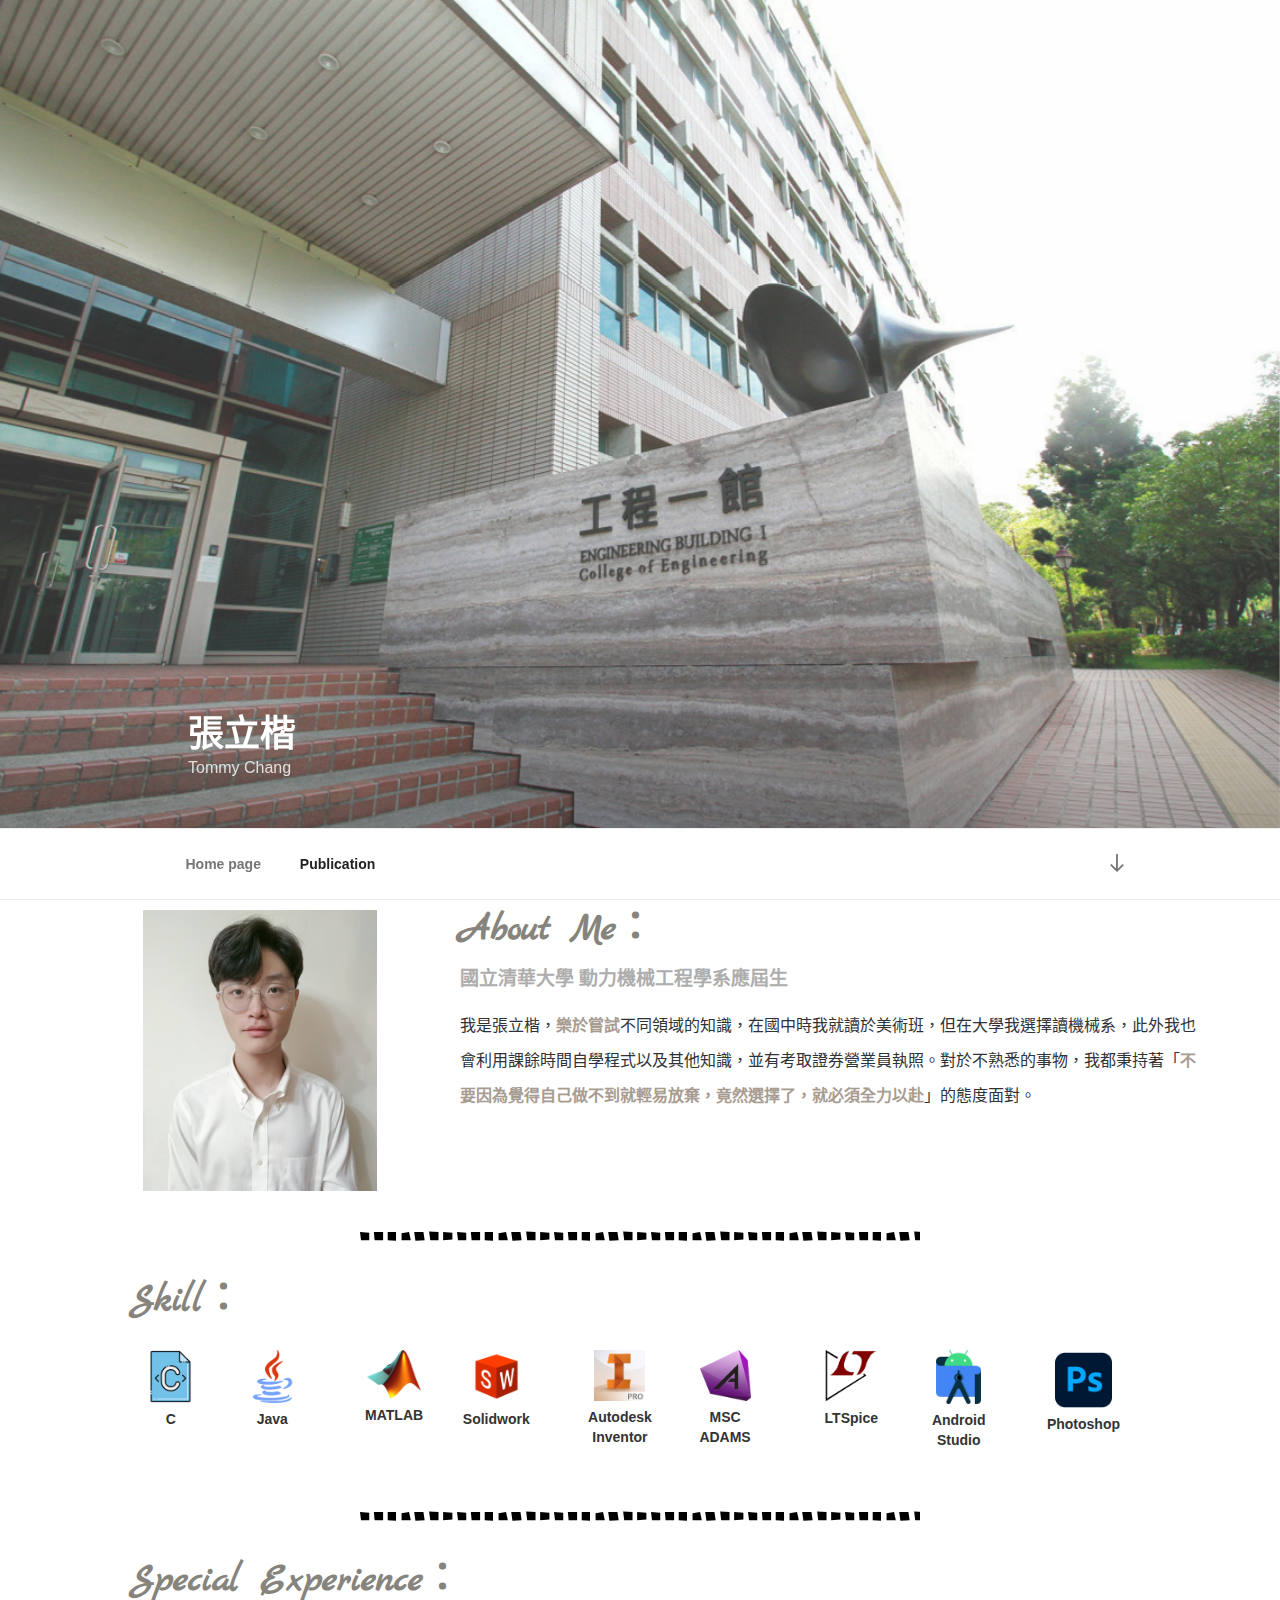
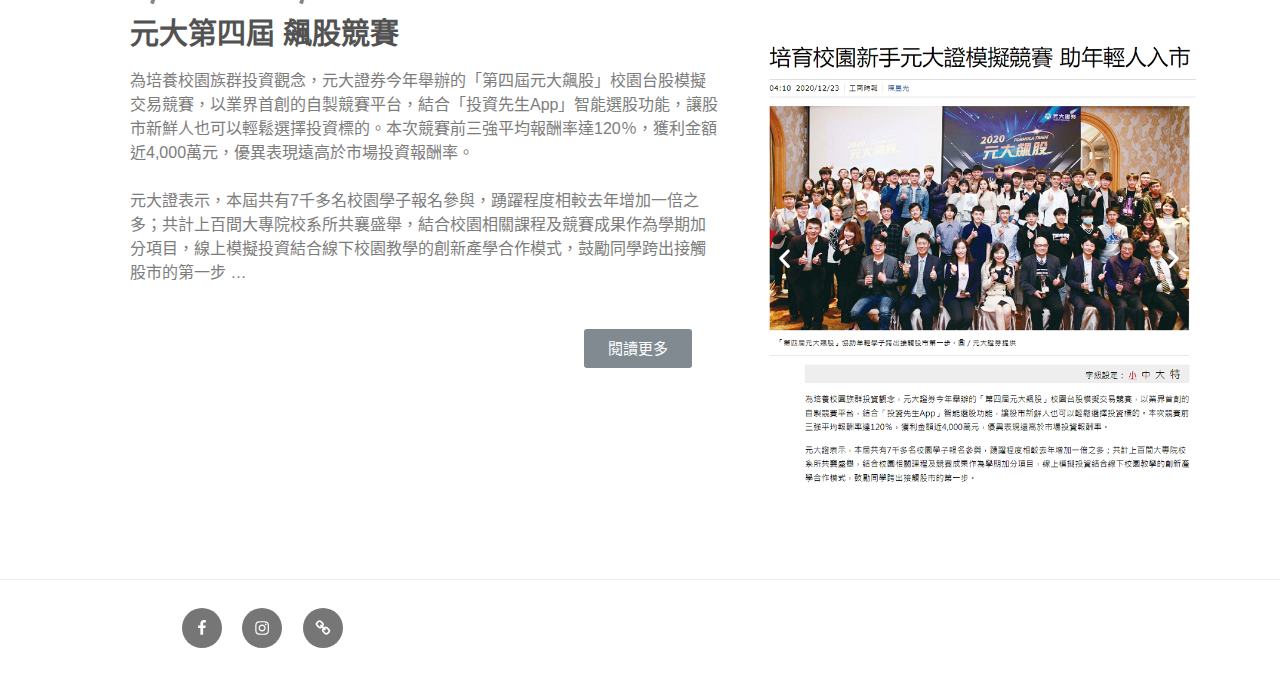
==== commit e4cd9ee2: "0831_1" ====
--- a/index.html
+++ b/index.html
@@ -40,9 +40,9 @@
 <link rel='stylesheet' id='twentyseventeen-ie8-css'  href='https://lodiacotw.github.io/lodiaco/wp-content/themes/twentyseventeen/assets/css/ie8.css?ver=20161202' media='all' />
 <![endif]-->
 <link rel="stylesheet" id="elementor-icons-css" href="https://lodiacotw.github.io/lodiaco/wp-content/plugins/elementor/assets/lib/eicons/css/elementor-icons.min.css?ver=5.16.0" media="all">
-<link rel="stylesheet" id="elementor-frontend-css" href="https://lodiacotw.github.io/lodiaco/wp-content/plugins/elementor/assets/css/frontend-lite.min.css?ver=3.7.2" media="all">
-<link rel="stylesheet" id="elementor-post-38-css" href="https://lodiacotw.github.io/lodiaco/wp-content/uploads/elementor/css/post-38.css?ver=1661359254" media="all">
-<link rel="stylesheet" id="elementor-post-50-css" href="https://lodiacotw.github.io/lodiaco/wp-content/uploads/elementor/css/post-50.css?ver=1661447317" media="all">
+<link rel="stylesheet" id="elementor-frontend-css" href="https://lodiacotw.github.io/lodiaco/wp-content/plugins/elementor/assets/css/frontend-lite.min.css?ver=3.7.3" media="all">
+<link rel="stylesheet" id="elementor-post-38-css" href="https://lodiacotw.github.io/lodiaco/wp-content/uploads/elementor/css/post-38.css?ver=1661885914" media="all">
+<link rel="stylesheet" id="elementor-post-50-css" href="https://lodiacotw.github.io/lodiaco/wp-content/uploads/elementor/css/post-50.css?ver=1661885915" media="all">
 <link rel="stylesheet" id="google-fonts-1-css" href="https://fonts.googleapis.com/css?family=Roboto%3A100%2C100italic%2C200%2C200italic%2C300%2C300italic%2C400%2C400italic%2C500%2C500italic%2C600%2C600italic%2C700%2C700italic%2C800%2C800italic%2C900%2C900italic%7CRoboto+Slab%3A100%2C100italic%2C200%2C200italic%2C300%2C300italic%2C400%2C400italic%2C500%2C500italic%2C600%2C600italic%2C700%2C700italic%2C800%2C800italic%2C900%2C900italic%7CMarck+Script%3A100%2C100italic%2C200%2C200italic%2C300%2C300italic%2C400%2C400italic%2C500%2C500italic%2C600%2C600italic%2C700%2C700italic%2C800%2C800italic%2C900%2C900italic&#038;display=auto&#038;ver=6.0.1" media="all">
 <!--[if lt IE 9]>
 <script src='https://lodiacotw.github.io/lodiaco/wp-content/themes/twentyseventeen/assets/js/html5.js?ver=20161020' id='html5-js'></script>
@@ -59,7 +59,15 @@
 <link rel="alternate" type="application/json+oembed" href="https://lodiacotw.github.io/lodiaco/wp-json/oembed/1.0/embed?url=https%3A%2F%2Flodiacotw.github.io%2Flodiaco%2F">
 <link rel="alternate" type="text/xml+oembed" href="https://lodiacotw.github.io/lodiaco/wp-json/oembed/1.0/embed?url=https%3A%2F%2Flodiacotw.github.io%2Flodiaco%2F&#038;format=xml">
 <!--Customizer CSS--> 
-<style type="text/css"></style> 
+<style type="text/css">.site-info:last-child a:last-child {
+    display: none;
+}
+.site-info:last-child span {
+    display: none;
+}
+.site-info p {
+    margin: 0;
+}</style> 
 <!--/Customizer CSS-->
 </head>
 
@@ -72,7 +80,7 @@
 		<div class="custom-header">
 
 		<div class="custom-header-media">
-			<div id="wp-custom-header" class="wp-custom-header"><img src="https://lodiacotw.github.io/lodiaco/wp-content/themes/twentyseventeen/assets/images/header.jpg" width="2000" height="1200" alt=""></div>		</div>
+			<div id="wp-custom-header" class="wp-custom-header"><img src="https://lodiacotw.github.io/lodiaco/wp-content/uploads/2022/08/image-3.png" width="1200" height="800" alt=""></div>		</div>
 
 	<div class="site-branding">
 	<div class="wrap">
@@ -123,7 +131,7 @@
 			<div class="elementor-widget-wrap elementor-element-populated">
 								<div class="elementor-element elementor-element-aff00cc elementor-widget elementor-widget-image" data-id="aff00cc" data-element_type="widget" data-widget_type="image.default">
 				<div class="elementor-widget-container">
-			<style>/*! elementor - v3.7.2 - 21-08-2022 */
+			<style>/*! elementor - v3.7.3 - 29-08-2022 */
 .elementor-widget-image{text-align:center}.elementor-widget-image a{display:inline-block}.elementor-widget-image a img[src$=".svg"]{width:48px}.elementor-widget-image img{vertical-align:middle;display:inline-block}</style>												<img width="525" height="630" src="https://lodiacotw.github.io/lodiaco/wp-content/uploads/2022/08/B612_20201114_174658_785-1.jpg" class="attachment-large size-large" alt="" loading="lazy" sizes="100vw">															</div>
 				</div>
 					</div>
@@ -132,7 +140,7 @@
 			<div class="elementor-widget-wrap elementor-element-populated">
 								<div class="elementor-element elementor-element-85a202a elementor-widget elementor-widget-heading" data-id="85a202a" data-element_type="widget" data-widget_type="heading.default">
 				<div class="elementor-widget-container">
-			<style>/*! elementor - v3.7.2 - 21-08-2022 */
+			<style>/*! elementor - v3.7.3 - 29-08-2022 */
 .elementor-heading-title{padding:0;margin:0;line-height:1}.elementor-widget-heading .elementor-heading-title[class*=elementor-size-]>a{color:inherit;font-size:inherit;line-height:inherit}.elementor-widget-heading .elementor-heading-title.elementor-size-small{font-size:15px}.elementor-widget-heading .elementor-heading-title.elementor-size-medium{font-size:19px}.elementor-widget-heading .elementor-heading-title.elementor-size-large{font-size:29px}.elementor-widget-heading .elementor-heading-title.elementor-size-xl{font-size:39px}.elementor-widget-heading .elementor-heading-title.elementor-size-xxl{font-size:59px}</style>
 <h1 class="elementor-heading-title elementor-size-xl">About Me：</h1>		</div>
 				</div>
@@ -142,7 +150,7 @@
 				</div>
 				<div class="elementor-element elementor-element-5a9f713 elementor-widget elementor-widget-text-editor" data-id="5a9f713" data-element_type="widget" data-widget_type="text-editor.default">
 				<div class="elementor-widget-container">
-			<style>/*! elementor - v3.7.2 - 21-08-2022 */
+			<style>/*! elementor - v3.7.3 - 29-08-2022 */
 .elementor-widget-text-editor.elementor-drop-cap-view-stacked .elementor-drop-cap{background-color:#818a91;color:#fff}.elementor-widget-text-editor.elementor-drop-cap-view-framed .elementor-drop-cap{color:#818a91;border:3px solid;background-color:transparent}.elementor-widget-text-editor:not(.elementor-drop-cap-view-default) .elementor-drop-cap{margin-top:8px}.elementor-widget-text-editor:not(.elementor-drop-cap-view-default) .elementor-drop-cap-letter{width:1em;height:1em}.elementor-widget-text-editor .elementor-drop-cap{float:left;text-align:center;line-height:1;font-size:50px}.elementor-widget-text-editor .elementor-drop-cap-letter{display:inline-block}</style>				<p><span class="JsGRdQ" style="color: #2f3237;">我是張立楷，</span><span class="JsGRdQ" style="font-size: 1rem; color: rgb(168, 156, 145); font-weight: bold;">樂於嘗試</span><span class="JsGRdQ" style="font-size: 1rem; color: rgb(47, 50, 55);">不同領域的知識，在國中時我就讀於美術班，但在大學我選擇讀機械系，此外我也會利用課餘時間自學程式以及其他知識，並有考取證券營業員執照。對於不熟悉的事物，我都秉持著「</span><span class="JsGRdQ" style="font-size: 1rem; color: rgb(168, 156, 145); font-weight: bold;">不要因為覺得自己做不到就輕易放棄，竟然選擇了，就必須全力以赴</span><span class="JsGRdQ" style="font-size: 1rem; color: rgb(47, 50, 55);">」的態度面對。</span></p>						</div>
 				</div>
 					</div>
@@ -155,7 +163,7 @@
 			<div class="elementor-widget-wrap elementor-element-populated">
 								<div class="elementor-element elementor-element-dd12fb7 elementor-widget-divider--separator-type-pattern elementor-widget-divider--no-spacing elementor-widget-divider--view-line elementor-widget elementor-widget-divider" data-id="dd12fb7" data-element_type="widget" data-widget_type="divider.default">
 				<div class="elementor-widget-container">
-			<style>/*! elementor - v3.7.2 - 21-08-2022 */
+			<style>/*! elementor - v3.7.3 - 29-08-2022 */
 .elementor-widget-divider{--divider-border-style:none;--divider-border-width:1px;--divider-color:#2c2c2c;--divider-icon-size:20px;--divider-element-spacing:10px;--divider-pattern-height:24px;--divider-pattern-size:20px;--divider-pattern-url:none;--divider-pattern-repeat:repeat-x}.elementor-widget-divider .elementor-divider{display:-webkit-box;display:-ms-flexbox;display:flex}.elementor-widget-divider .elementor-divider__text{font-size:15px;line-height:1;max-width:95%}.elementor-widget-divider .elementor-divider__element{margin:0 var(--divider-element-spacing);-ms-flex-negative:0;flex-shrink:0}.elementor-widget-divider .elementor-icon{font-size:var(--divider-icon-size)}.elementor-widget-divider .elementor-divider-separator{display:-webkit-box;display:-ms-flexbox;display:flex;margin:0;direction:ltr}.elementor-widget-divider--view-line_icon .elementor-divider-separator,.elementor-widget-divider--view-line_text .elementor-divider-separator{-webkit-box-align:center;-ms-flex-align:center;align-items:center}.elementor-widget-divider--view-line_icon .elementor-divider-separator:after,.elementor-widget-divider--view-line_icon .elementor-divider-separator:before,.elementor-widget-divider--view-line_text .elementor-divider-separator:after,.elementor-widget-divider--view-line_text .elementor-divider-separator:before{display:block;content:"";border-bottom:0;-webkit-box-flex:1;-ms-flex-positive:1;flex-grow:1;border-top:var(--divider-border-width) var(--divider-border-style) var(--divider-color)}.elementor-widget-divider--element-align-left .elementor-divider .elementor-divider-separator>.elementor-divider__svg:first-of-type{-webkit-box-flex:0;-ms-flex-positive:0;flex-grow:0;-ms-flex-negative:100;flex-shrink:100}.elementor-widget-divider--element-align-left .elementor-divider-separator:before{content:none}.elementor-widget-divider--element-align-left .elementor-divider__element{margin-left:0}.elementor-widget-divider--element-align-right .elementor-divider .elementor-divider-separator>.elementor-divider__svg:last-of-type{-webkit-box-flex:0;-ms-flex-positive:0;flex-grow:0;-ms-flex-negative:100;flex-shrink:100}.elementor-widget-divider--element-align-right .elementor-divider-separator:after{content:none}.elementor-widget-divider--element-align-right .elementor-divider__element{margin-right:0}.elementor-widget-divider:not(.elementor-widget-divider--view-line_text):not(.elementor-widget-divider--view-line_icon) .elementor-divider-separator{border-top:var(--divider-border-width) var(--divider-border-style) var(--divider-color)}.elementor-widget-divider--separator-type-pattern{--divider-border-style:none}.elementor-widget-divider--separator-type-pattern.elementor-widget-divider--view-line .elementor-divider-separator,.elementor-widget-divider--separator-type-pattern:not(.elementor-widget-divider--view-line) .elementor-divider-separator:after,.elementor-widget-divider--separator-type-pattern:not(.elementor-widget-divider--view-line) .elementor-divider-separator:before,.elementor-widget-divider--separator-type-pattern:not([class*=elementor-widget-divider--view]) .elementor-divider-separator{width:100%;min-height:var(--divider-pattern-height);-webkit-mask-size:var(--divider-pattern-size) 100%;mask-size:var(--divider-pattern-size) 100%;-webkit-mask-repeat:var(--divider-pattern-repeat);mask-repeat:var(--divider-pattern-repeat);background-color:var(--divider-color);-webkit-mask-image:var(--divider-pattern-url);mask-image:var(--divider-pattern-url)}.elementor-widget-divider--no-spacing{--divider-pattern-size:auto}.elementor-widget-divider--bg-round{--divider-pattern-repeat:round}.rtl .elementor-widget-divider .elementor-divider__text{direction:rtl}.e-container>.elementor-widget-divider{width:var(--container-widget-width,100%);--flex-grow:var(--container-widget-flex-grow,0)}</style>		<div class="elementor-divider" style="--divider-pattern-url: url(&quot;data:image/svg+xml,%3Csvg xmlns=&#039;http://www.w3.org/2000/svg&#039; preserveAspectRatio=&#039;xMidYMid meet&#039; overflow=&#039;visible&#039; height=&#039;100%&#039; viewBox=&#039;0 0 126 26&#039; fill=&#039;black&#039; stroke=&#039;none&#039;%3E%3Cpath d=&#039;M46.8,7.8v11.5L36,18.6V7.8H46.8z M82.4,7.8L84,18.6l-12,0.7L70.4,7.8H82.4z M0,7.8l12,0.9v9.9H1.3L0,7.8z M30,7.8v10.8H19L18,7.8H30z M63.7,7.8L66,18.6H54V9.5L63.7,7.8z M89.8,7L102,7.8v10.8H91.2L89.8,7zM108,7.8l12,0.9v8.9l-12,1V7.8z&#039;/%3E%3C/svg%3E&quot;);">
 			<span class="elementor-divider-separator">
 						</span>
@@ -188,7 +196,7 @@
 			<div class="elementor-widget-wrap elementor-element-populated">
 								<div class="elementor-element elementor-element-2d4e85d elementor-position-top elementor-vertical-align-top elementor-widget elementor-widget-image-box" data-id="2d4e85d" data-element_type="widget" data-widget_type="image-box.default">
 				<div class="elementor-widget-container">
-			<style>/*! elementor - v3.7.2 - 21-08-2022 */
+			<style>/*! elementor - v3.7.3 - 29-08-2022 */
 .elementor-widget-image-box .elementor-image-box-content{width:100%}@media (min-width:768px){.elementor-widget-image-box.elementor-position-left .elementor-image-box-wrapper,.elementor-widget-image-box.elementor-position-right .elementor-image-box-wrapper{display:-webkit-box;display:-ms-flexbox;display:flex}.elementor-widget-image-box.elementor-position-right .elementor-image-box-wrapper{text-align:right;-webkit-box-orient:horizontal;-webkit-box-direction:reverse;-ms-flex-direction:row-reverse;flex-direction:row-reverse}.elementor-widget-image-box.elementor-position-left .elementor-image-box-wrapper{text-align:left;-webkit-box-orient:horizontal;-webkit-box-direction:normal;-ms-flex-direction:row;flex-direction:row}.elementor-widget-image-box.elementor-position-top .elementor-image-box-img{margin:auto}.elementor-widget-image-box.elementor-vertical-align-top .elementor-image-box-wrapper{-webkit-box-align:start;-ms-flex-align:start;align-items:flex-start}.elementor-widget-image-box.elementor-vertical-align-middle .elementor-image-box-wrapper{-webkit-box-align:center;-ms-flex-align:center;align-items:center}.elementor-widget-image-box.elementor-vertical-align-bottom .elementor-image-box-wrapper{-webkit-box-align:end;-ms-flex-align:end;align-items:flex-end}}@media (max-width:767px){.elementor-widget-image-box .elementor-image-box-img{margin-left:auto!important;margin-right:auto!important;margin-bottom:15px}}.elementor-widget-image-box .elementor-image-box-img{display:inline-block}.elementor-widget-image-box .elementor-image-box-title a{color:inherit}.elementor-widget-image-box .elementor-image-box-wrapper{text-align:center}.elementor-widget-image-box .elementor-image-box-description{margin:0}</style>
 <div class="elementor-image-box-wrapper">
 <figure class="elementor-image-box-img"><img width="512" height="512" src="https://lodiacotw.github.io/lodiaco/wp-content/uploads/2022/08/c-document.png" class="attachment-full size-full" alt="" loading="lazy"></figure><div class="elementor-image-box-content"><h3 class="elementor-image-box-title">C</h3></div>
@@ -364,7 +372,7 @@
 			<div class="elementor-widget-wrap elementor-element-populated">
 								<div class="elementor-element elementor-element-aa94516 elementor-widget__width-initial elementor-arrows-position-inside elementor-pagination-position-outside elementor-widget elementor-widget-image-carousel" data-id="aa94516" data-element_type="widget" data-settings="{&quot;slides_to_show&quot;:&quot;1&quot;,&quot;navigation&quot;:&quot;both&quot;,&quot;autoplay&quot;:&quot;yes&quot;,&quot;pause_on_hover&quot;:&quot;yes&quot;,&quot;pause_on_interaction&quot;:&quot;yes&quot;,&quot;autoplay_speed&quot;:5000,&quot;infinite&quot;:&quot;yes&quot;,&quot;effect&quot;:&quot;slide&quot;,&quot;speed&quot;:500}" data-widget_type="image-carousel.default">
 				<div class="elementor-widget-container">
-			<style>/*! elementor - v3.7.2 - 21-08-2022 */
+			<style>/*! elementor - v3.7.3 - 29-08-2022 */
 .elementor-widget-image-carousel .swiper-container{position:static}.elementor-widget-image-carousel .swiper-container .swiper-slide figure{line-height:inherit}.elementor-widget-image-carousel .swiper-slide{text-align:center}.elementor-image-carousel-wrapper:not(.swiper-container-initialized) .swiper-slide{max-width:calc(100% / var(--e-image-carousel-slides-to-show, 3))}</style>		<div class="elementor-image-carousel-wrapper swiper-container" dir="ltr">
 			<div class="elementor-image-carousel swiper-wrapper">
 								<div class="swiper-slide"><figure class="swiper-slide-inner"><img class="swiper-slide-image" src="https://lodiacotw.github.io/lodiaco/wp-content/uploads/2022/08/image-1-1.png" alt="image (1)"></figure></div>
@@ -417,14 +425,14 @@
 <script src="https://lodiacotw.github.io/lodiaco/wp-content/themes/twentyseventeen/assets/js/navigation.js?ver=20161203" id="twentyseventeen-navigation-js"></script>
 <script src="https://lodiacotw.github.io/lodiaco/wp-content/themes/twentyseventeen/assets/js/global.js?ver=20190121" id="twentyseventeen-global-js"></script>
 <script src="https://lodiacotw.github.io/lodiaco/wp-content/themes/twentyseventeen/assets/js/jquery.scrollTo.js?ver=2.1.2" id="jquery-scrollto-js"></script>
-<script src="https://lodiacotw.github.io/lodiaco/wp-content/plugins/elementor/assets/js/webpack.runtime.min.js?ver=3.7.2" id="elementor-webpack-runtime-js"></script>
-<script src="https://lodiacotw.github.io/lodiaco/wp-content/plugins/elementor/assets/js/frontend-modules.min.js?ver=3.7.2" id="elementor-frontend-modules-js"></script>
+<script src="https://lodiacotw.github.io/lodiaco/wp-content/plugins/elementor/assets/js/webpack.runtime.min.js?ver=3.7.3" id="elementor-webpack-runtime-js"></script>
+<script src="https://lodiacotw.github.io/lodiaco/wp-content/plugins/elementor/assets/js/frontend-modules.min.js?ver=3.7.3" id="elementor-frontend-modules-js"></script>
 <script src="https://lodiacotw.github.io/lodiaco/wp-content/plugins/elementor/assets/lib/waypoints/waypoints.min.js?ver=4.0.2" id="elementor-waypoints-js"></script>
 <script src="https://lodiacotw.github.io/lodiaco/wp-includes/js/jquery/ui/core.min.js?ver=1.13.1" id="jquery-ui-core-js"></script>
 <script id="elementor-frontend-js-before">
-var elementorFrontendConfig = {"environmentMode":{"edit":false,"wpPreview":false,"isScriptDebug":false},"i18n":{"shareOnFacebook":"分享到 Facebook","shareOnTwitter":"分享到 Twitter","pinIt":"釘上","download":"Download","downloadImage":"下載圖片","fullscreen":"全螢幕","zoom":"放大","share":"分享","playVideo":"播放影音","previous":"上一張","next":"下一張","close":"關閉"},"is_rtl":false,"breakpoints":{"xs":0,"sm":480,"md":768,"lg":1025,"xl":1440,"xxl":1600},"responsive":{"breakpoints":{"mobile":{"label":"手機","value":767,"default_value":767,"direction":"max","is_enabled":true},"mobile_extra":{"label":"Mobile Extra","value":880,"default_value":880,"direction":"max","is_enabled":false},"tablet":{"label":"平板","value":1024,"default_value":1024,"direction":"max","is_enabled":true},"tablet_extra":{"label":"Tablet Extra","value":1200,"default_value":1200,"direction":"max","is_enabled":false},"laptop":{"label":"Laptop","value":1366,"default_value":1366,"direction":"max","is_enabled":false},"widescreen":{"label":"Widescreen","value":2400,"default_value":2400,"direction":"min","is_enabled":false}}},"version":"3.7.2","is_static":false,"experimentalFeatures":{"e_dom_optimization":true,"e_optimized_assets_loading":true,"e_optimized_css_loading":true,"a11y_improvements":true,"additional_custom_breakpoints":true,"e_import_export":true,"e_hidden_wordpress_widgets":true,"landing-pages":true,"elements-color-picker":true,"favorite-widgets":true,"admin-top-bar":true},"urls":{"assets":"https:\/\/lodiacotw.github.io\/lodiaco\/wp-content\/plugins\/elementor\/assets\/"},"settings":{"page":[],"editorPreferences":[]},"kit":{"active_breakpoints":["viewport_mobile","viewport_tablet"],"global_image_lightbox":"yes","lightbox_enable_counter":"yes","lightbox_enable_fullscreen":"yes","lightbox_enable_zoom":"yes","lightbox_enable_share":"yes","lightbox_title_src":"title","lightbox_description_src":"description"},"post":{"id":50,"title":"%E5%BC%B5%E7%AB%8B%E6%A5%B7%20%E2%80%93%20Tommy%20Chang","excerpt":"","featuredImage":false}};
+var elementorFrontendConfig = {"environmentMode":{"edit":false,"wpPreview":false,"isScriptDebug":false},"i18n":{"shareOnFacebook":"分享到 Facebook","shareOnTwitter":"分享到 Twitter","pinIt":"釘上","download":"Download","downloadImage":"下載圖片","fullscreen":"全螢幕","zoom":"放大","share":"分享","playVideo":"播放影音","previous":"上一張","next":"下一張","close":"關閉"},"is_rtl":false,"breakpoints":{"xs":0,"sm":480,"md":768,"lg":1025,"xl":1440,"xxl":1600},"responsive":{"breakpoints":{"mobile":{"label":"手機","value":767,"default_value":767,"direction":"max","is_enabled":true},"mobile_extra":{"label":"Mobile Extra","value":880,"default_value":880,"direction":"max","is_enabled":false},"tablet":{"label":"平板","value":1024,"default_value":1024,"direction":"max","is_enabled":true},"tablet_extra":{"label":"Tablet Extra","value":1200,"default_value":1200,"direction":"max","is_enabled":false},"laptop":{"label":"Laptop","value":1366,"default_value":1366,"direction":"max","is_enabled":false},"widescreen":{"label":"Widescreen","value":2400,"default_value":2400,"direction":"min","is_enabled":false}}},"version":"3.7.3","is_static":false,"experimentalFeatures":{"e_dom_optimization":true,"e_optimized_assets_loading":true,"e_optimized_css_loading":true,"a11y_improvements":true,"additional_custom_breakpoints":true,"e_import_export":true,"e_hidden_wordpress_widgets":true,"landing-pages":true,"elements-color-picker":true,"favorite-widgets":true,"admin-top-bar":true},"urls":{"assets":"https:\/\/lodiacotw.github.io\/lodiaco\/wp-content\/plugins\/elementor\/assets\/"},"settings":{"page":[],"editorPreferences":[]},"kit":{"active_breakpoints":["viewport_mobile","viewport_tablet"],"global_image_lightbox":"yes","lightbox_enable_counter":"yes","lightbox_enable_fullscreen":"yes","lightbox_enable_zoom":"yes","lightbox_enable_share":"yes","lightbox_title_src":"title","lightbox_description_src":"description"},"post":{"id":50,"title":"%E5%BC%B5%E7%AB%8B%E6%A5%B7%20%E2%80%93%20Tommy%20Chang","excerpt":"","featuredImage":false}};
 </script>
-<script src="https://lodiacotw.github.io/lodiaco/wp-content/plugins/elementor/assets/js/frontend.min.js?ver=3.7.2" id="elementor-frontend-js"></script>
+<script src="https://lodiacotw.github.io/lodiaco/wp-content/plugins/elementor/assets/js/frontend.min.js?ver=3.7.3" id="elementor-frontend-js"></script>
 <svg style="position: absolute; width: 0; height: 0; overflow: hidden;" version="1.1" xmlns="http://www.w3.org/2000/svg" xmlns:xlink="http://www.w3.org/1999/xlink">
 <defs>
 <symbol id="icon-behance" viewbox="0 0 37 32">
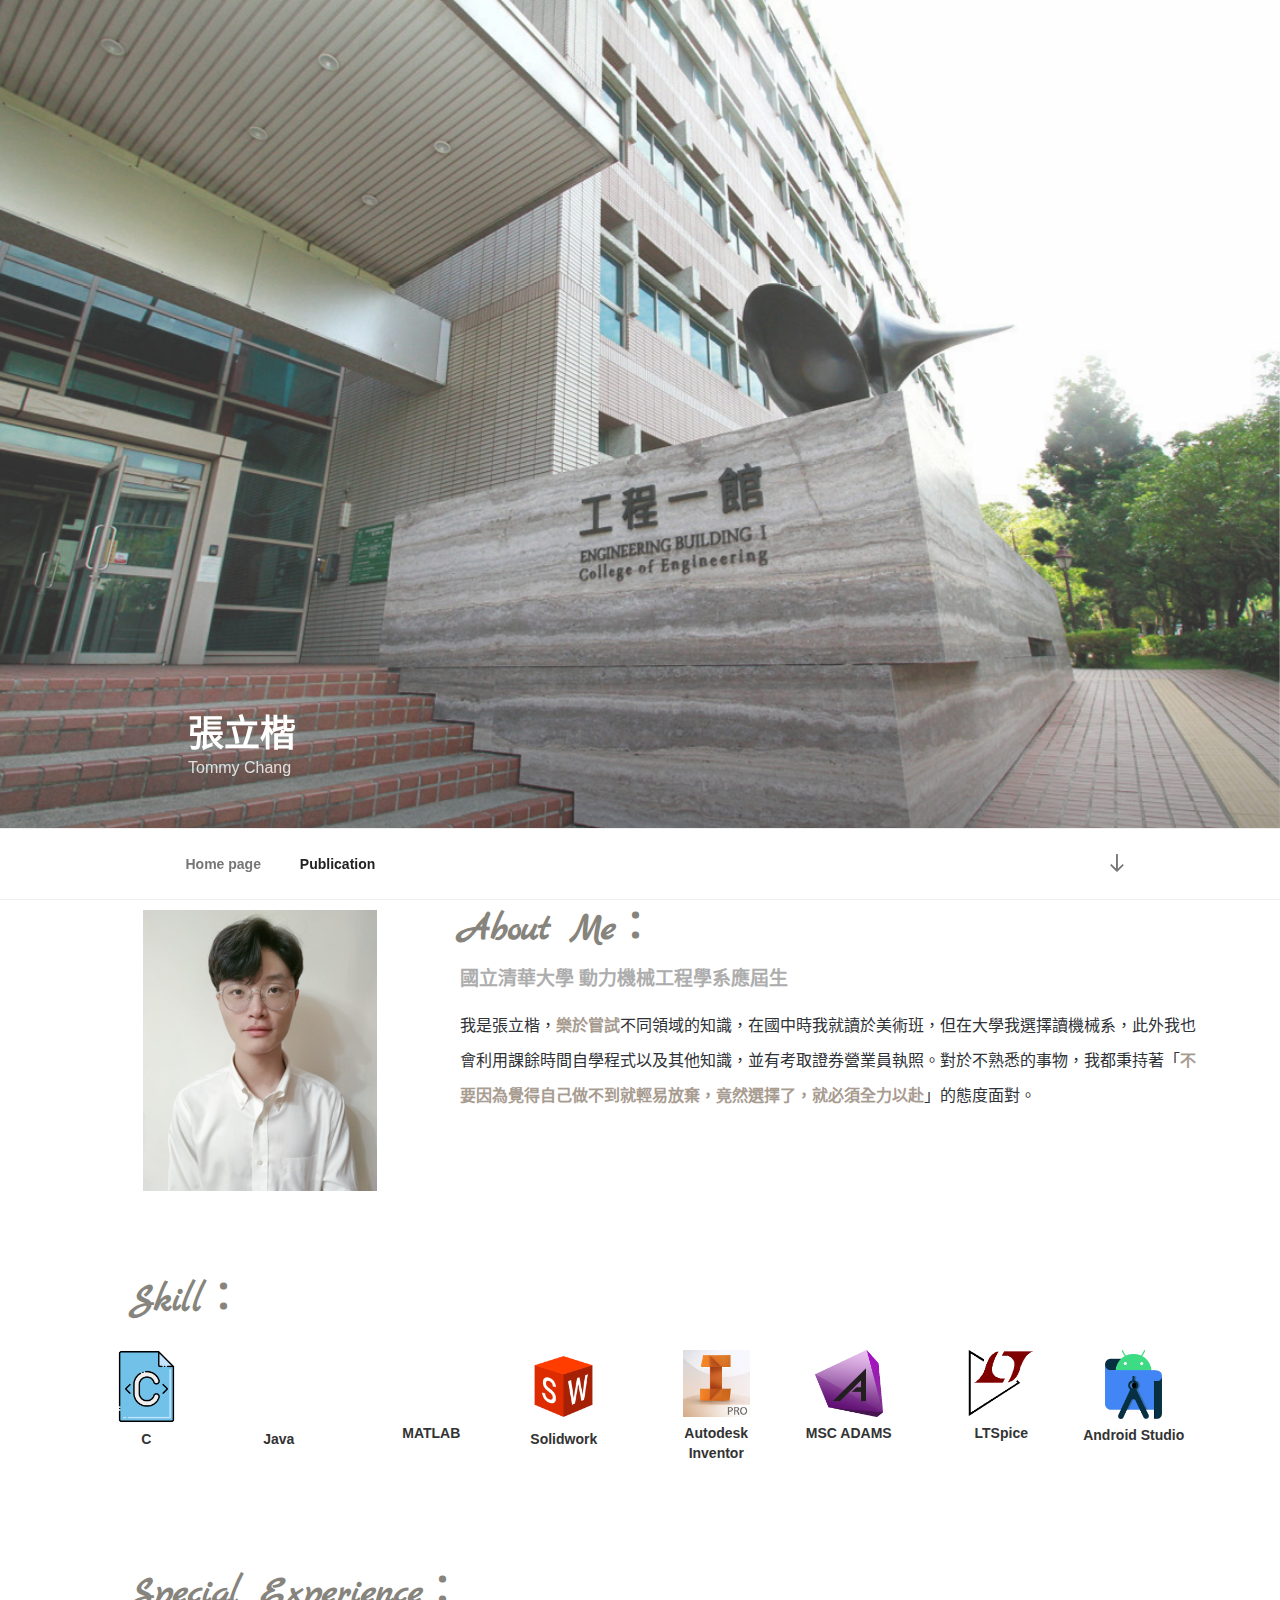
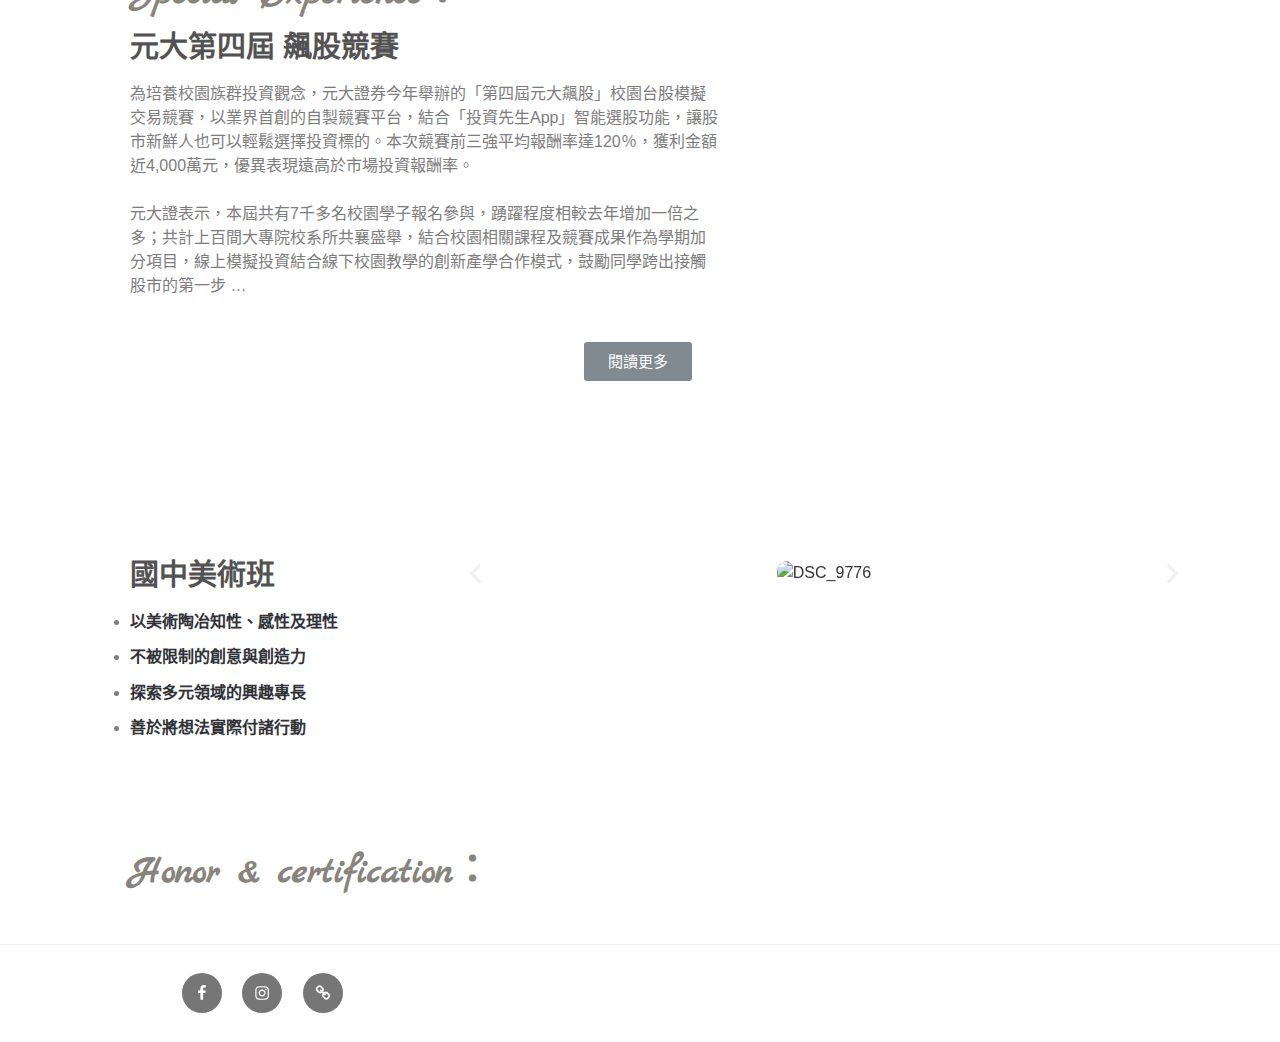
==== commit 324f2d5d: "refresh" ====
--- a/index.html
+++ b/index.html
@@ -9,14 +9,13 @@
 <title>張立楷 &#8211; Tommy Chang</title>
 <meta name="robots" content="max-image-preview:large">
 <link rel="dns-prefetch" href="//fonts.googleapis.com">
-<link rel="dns-prefetch" href="//s.w.org">
 <link href="https://fonts.gstatic.com/" crossorigin rel="preconnect">
 <link rel="alternate" type="application/rss+xml" title="訂閱《張立楷》&raquo; 資訊提供" href="https://lodiacotw.github.io/lodiaco/feed/">
 <link rel="alternate" type="application/rss+xml" title="訂閱《張立楷》&raquo; 留言的資訊提供" href="https://lodiacotw.github.io/lodiaco/comments/feed/">
 <script>
-window._wpemojiSettings = {"baseUrl":"https:\/\/s.w.org\/images\/core\/emoji\/14.0.0\/72x72\/","ext":".png","svgUrl":"https:\/\/s.w.org\/images\/core\/emoji\/14.0.0\/svg\/","svgExt":".svg","source":{"concatemoji":"https:\/\/lodiacotw.github.io\/lodiaco\/wp-includes\/js\/wp-emoji-release.min.js?ver=6.0.1"}};
+window._wpemojiSettings = {"baseUrl":"https:\/\/s.w.org\/images\/core\/emoji\/14.0.0\/72x72\/","ext":".png","svgUrl":"https:\/\/s.w.org\/images\/core\/emoji\/14.0.0\/svg\/","svgExt":".svg","source":{"concatemoji":"https:\/\/lodiacotw.github.io\/lodiaco\/wp-includes\/js\/wp-emoji-release.min.js?ver=6.1.1"}};
 /*! This file is auto-generated */
-!function(e,a,t){var n,r,o,i=a.createElement("canvas"),p=i.getContext&&i.getContext("2d");function s(e,t){var a=String.fromCharCode,e=(p.clearRect(0,0,i.width,i.height),p.fillText(a.apply(this,e),0,0),i.toDataURL());return p.clearRect(0,0,i.width,i.height),p.fillText(a.apply(this,t),0,0),e===i.toDataURL()}function c(e){var t=a.createElement("script");t.src=e,t.defer=t.type="text/javascript",a.getElementsByTagName("head")[0].appendChild(t)}for(o=Array("flag","emoji"),t.supports={everything:!0,everythingExceptFlag:!0},r=0;r<o.length;r++)t.supports[o[r]]=function(e){if(!p||!p.fillText)return!1;switch(p.textBaseline="top",p.font="600 32px Arial",e){case"flag":return s([127987,65039,8205,9895,65039],[127987,65039,8203,9895,65039])?!1:!s([55356,56826,55356,56819],[55356,56826,8203,55356,56819])&&!s([55356,57332,56128,56423,56128,56418,56128,56421,56128,56430,56128,56423,56128,56447],[55356,57332,8203,56128,56423,8203,56128,56418,8203,56128,56421,8203,56128,56430,8203,56128,56423,8203,56128,56447]);case"emoji":return!s([129777,127995,8205,129778,127999],[129777,127995,8203,129778,127999])}return!1}(o[r]),t.supports.everything=t.supports.everything&&t.supports[o[r]],"flag"!==o[r]&&(t.supports.everythingExceptFlag=t.supports.everythingExceptFlag&&t.supports[o[r]]);t.supports.everythingExceptFlag=t.supports.everythingExceptFlag&&!t.supports.flag,t.DOMReady=!1,t.readyCallback=function(){t.DOMReady=!0},t.supports.everything||(n=function(){t.readyCallback()},a.addEventListener?(a.addEventListener("DOMContentLoaded",n,!1),e.addEventListener("load",n,!1)):(e.attachEvent("onload",n),a.attachEvent("onreadystatechange",function(){"complete"===a.readyState&&t.readyCallback()})),(e=t.source||{}).concatemoji?c(e.concatemoji):e.wpemoji&&e.twemoji&&(c(e.twemoji),c(e.wpemoji)))}(window,document,window._wpemojiSettings);
+!function(e,a,t){var n,r,o,i=a.createElement("canvas"),p=i.getContext&&i.getContext("2d");function s(e,t){var a=String.fromCharCode,e=(p.clearRect(0,0,i.width,i.height),p.fillText(a.apply(this,e),0,0),i.toDataURL());return p.clearRect(0,0,i.width,i.height),p.fillText(a.apply(this,t),0,0),e===i.toDataURL()}function c(e){var t=a.createElement("script");t.src=e,t.defer=t.type="text/javascript",a.getElementsByTagName("head")[0].appendChild(t)}for(o=Array("flag","emoji"),t.supports={everything:!0,everythingExceptFlag:!0},r=0;r<o.length;r++)t.supports[o[r]]=function(e){if(p&&p.fillText)switch(p.textBaseline="top",p.font="600 32px Arial",e){case"flag":return s([127987,65039,8205,9895,65039],[127987,65039,8203,9895,65039])?!1:!s([55356,56826,55356,56819],[55356,56826,8203,55356,56819])&&!s([55356,57332,56128,56423,56128,56418,56128,56421,56128,56430,56128,56423,56128,56447],[55356,57332,8203,56128,56423,8203,56128,56418,8203,56128,56421,8203,56128,56430,8203,56128,56423,8203,56128,56447]);case"emoji":return!s([129777,127995,8205,129778,127999],[129777,127995,8203,129778,127999])}return!1}(o[r]),t.supports.everything=t.supports.everything&&t.supports[o[r]],"flag"!==o[r]&&(t.supports.everythingExceptFlag=t.supports.everythingExceptFlag&&t.supports[o[r]]);t.supports.everythingExceptFlag=t.supports.everythingExceptFlag&&!t.supports.flag,t.DOMReady=!1,t.readyCallback=function(){t.DOMReady=!0},t.supports.everything||(n=function(){t.readyCallback()},a.addEventListener?(a.addEventListener("DOMContentLoaded",n,!1),e.addEventListener("load",n,!1)):(e.attachEvent("onload",n),a.attachEvent("onreadystatechange",function(){"complete"===a.readyState&&t.readyCallback()})),(e=t.source||{}).concatemoji?c(e.concatemoji):e.wpemoji&&e.twemoji&&(c(e.twemoji),c(e.wpemoji)))}(window,document,window._wpemojiSettings);
 </script>
 <style>img.wp-smiley,
 img.emoji {
@@ -30,34 +29,40 @@
 	background: none !important;
 	padding: 0 !important;
 }</style>
-	<link rel="stylesheet" id="wp-block-library-css" href="https://lodiacotw.github.io/lodiaco/wp-includes/css/dist/block-library/style.min.css?ver=6.0.1" media="all">
-<style id="wp-block-library-theme-inline-css">.wp-block-audio figcaption{color:#555;font-size:13px;text-align:center}.is-dark-theme .wp-block-audio figcaption{color:hsla(0,0%,100%,.65)}.wp-block-code{border:1px solid #ccc;border-radius:4px;font-family:Menlo,Consolas,monaco,monospace;padding:.8em 1em}.wp-block-embed figcaption{color:#555;font-size:13px;text-align:center}.is-dark-theme .wp-block-embed figcaption{color:hsla(0,0%,100%,.65)}.blocks-gallery-caption{color:#555;font-size:13px;text-align:center}.is-dark-theme .blocks-gallery-caption{color:hsla(0,0%,100%,.65)}.wp-block-image figcaption{color:#555;font-size:13px;text-align:center}.is-dark-theme .wp-block-image figcaption{color:hsla(0,0%,100%,.65)}.wp-block-pullquote{border-top:4px solid;border-bottom:4px solid;margin-bottom:1.75em;color:currentColor}.wp-block-pullquote__citation,.wp-block-pullquote cite,.wp-block-pullquote footer{color:currentColor;text-transform:uppercase;font-size:.8125em;font-style:normal}.wp-block-quote{border-left:.25em solid;margin:0 0 1.75em;padding-left:1em}.wp-block-quote cite,.wp-block-quote footer{color:currentColor;font-size:.8125em;position:relative;font-style:normal}.wp-block-quote.has-text-align-right{border-left:none;border-right:.25em solid;padding-left:0;padding-right:1em}.wp-block-quote.has-text-align-center{border:none;padding-left:0}.wp-block-quote.is-large,.wp-block-quote.is-style-large,.wp-block-quote.is-style-plain{border:none}.wp-block-search .wp-block-search__label{font-weight:700}:where(.wp-block-group.has-background){padding:1.25em 2.375em}.wp-block-separator.has-css-opacity{opacity:.4}.wp-block-separator{border:none;border-bottom:2px solid;margin-left:auto;margin-right:auto}.wp-block-separator.has-alpha-channel-opacity{opacity:1}.wp-block-separator:not(.is-style-wide):not(.is-style-dots){width:100px}.wp-block-separator.has-background:not(.is-style-dots){border-bottom:none;height:1px}.wp-block-separator.has-background:not(.is-style-wide):not(.is-style-dots){height:2px}.wp-block-table thead{border-bottom:3px solid}.wp-block-table tfoot{border-top:3px solid}.wp-block-table td,.wp-block-table th{padding:.5em;border:1px solid;word-break:normal}.wp-block-table figcaption{color:#555;font-size:13px;text-align:center}.is-dark-theme .wp-block-table figcaption{color:hsla(0,0%,100%,.65)}.wp-block-video figcaption{color:#555;font-size:13px;text-align:center}.is-dark-theme .wp-block-video figcaption{color:hsla(0,0%,100%,.65)}.wp-block-template-part.has-background{padding:1.25em 2.375em;margin-top:0;margin-bottom:0}</style>
-<style id="global-styles-inline-css">body{--wp--preset--color--black: #000000;--wp--preset--color--cyan-bluish-gray: #abb8c3;--wp--preset--color--white: #ffffff;--wp--preset--color--pale-pink: #f78da7;--wp--preset--color--vivid-red: #cf2e2e;--wp--preset--color--luminous-vivid-orange: #ff6900;--wp--preset--color--luminous-vivid-amber: #fcb900;--wp--preset--color--light-green-cyan: #7bdcb5;--wp--preset--color--vivid-green-cyan: #00d084;--wp--preset--color--pale-cyan-blue: #8ed1fc;--wp--preset--color--vivid-cyan-blue: #0693e3;--wp--preset--color--vivid-purple: #9b51e0;--wp--preset--gradient--vivid-cyan-blue-to-vivid-purple: linear-gradient(135deg,rgba(6,147,227,1) 0%,rgb(155,81,224) 100%);--wp--preset--gradient--light-green-cyan-to-vivid-green-cyan: linear-gradient(135deg,rgb(122,220,180) 0%,rgb(0,208,130) 100%);--wp--preset--gradient--luminous-vivid-amber-to-luminous-vivid-orange: linear-gradient(135deg,rgba(252,185,0,1) 0%,rgba(255,105,0,1) 100%);--wp--preset--gradient--luminous-vivid-orange-to-vivid-red: linear-gradient(135deg,rgba(255,105,0,1) 0%,rgb(207,46,46) 100%);--wp--preset--gradient--very-light-gray-to-cyan-bluish-gray: linear-gradient(135deg,rgb(238,238,238) 0%,rgb(169,184,195) 100%);--wp--preset--gradient--cool-to-warm-spectrum: linear-gradient(135deg,rgb(74,234,220) 0%,rgb(151,120,209) 20%,rgb(207,42,186) 40%,rgb(238,44,130) 60%,rgb(251,105,98) 80%,rgb(254,248,76) 100%);--wp--preset--gradient--blush-light-purple: linear-gradient(135deg,rgb(255,206,236) 0%,rgb(152,150,240) 100%);--wp--preset--gradient--blush-bordeaux: linear-gradient(135deg,rgb(254,205,165) 0%,rgb(254,45,45) 50%,rgb(107,0,62) 100%);--wp--preset--gradient--luminous-dusk: linear-gradient(135deg,rgb(255,203,112) 0%,rgb(199,81,192) 50%,rgb(65,88,208) 100%);--wp--preset--gradient--pale-ocean: linear-gradient(135deg,rgb(255,245,203) 0%,rgb(182,227,212) 50%,rgb(51,167,181) 100%);--wp--preset--gradient--electric-grass: linear-gradient(135deg,rgb(202,248,128) 0%,rgb(113,206,126) 100%);--wp--preset--gradient--midnight: linear-gradient(135deg,rgb(2,3,129) 0%,rgb(40,116,252) 100%);--wp--preset--duotone--dark-grayscale: url('#wp-duotone-dark-grayscale');--wp--preset--duotone--grayscale: url('#wp-duotone-grayscale');--wp--preset--duotone--purple-yellow: url('#wp-duotone-purple-yellow');--wp--preset--duotone--blue-red: url('#wp-duotone-blue-red');--wp--preset--duotone--midnight: url('#wp-duotone-midnight');--wp--preset--duotone--magenta-yellow: url('#wp-duotone-magenta-yellow');--wp--preset--duotone--purple-green: url('#wp-duotone-purple-green');--wp--preset--duotone--blue-orange: url('#wp-duotone-blue-orange');--wp--preset--font-size--small: 13px;--wp--preset--font-size--medium: 20px;--wp--preset--font-size--large: 36px;--wp--preset--font-size--x-large: 42px;}.has-black-color{color: var(--wp--preset--color--black) !important;}.has-cyan-bluish-gray-color{color: var(--wp--preset--color--cyan-bluish-gray) !important;}.has-white-color{color: var(--wp--preset--color--white) !important;}.has-pale-pink-color{color: var(--wp--preset--color--pale-pink) !important;}.has-vivid-red-color{color: var(--wp--preset--color--vivid-red) !important;}.has-luminous-vivid-orange-color{color: var(--wp--preset--color--luminous-vivid-orange) !important;}.has-luminous-vivid-amber-color{color: var(--wp--preset--color--luminous-vivid-amber) !important;}.has-light-green-cyan-color{color: var(--wp--preset--color--light-green-cyan) !important;}.has-vivid-green-cyan-color{color: var(--wp--preset--color--vivid-green-cyan) !important;}.has-pale-cyan-blue-color{color: var(--wp--preset--color--pale-cyan-blue) !important;}.has-vivid-cyan-blue-color{color: var(--wp--preset--color--vivid-cyan-blue) !important;}.has-vivid-purple-color{color: var(--wp--preset--color--vivid-purple) !important;}.has-black-background-color{background-color: var(--wp--preset--color--black) !important;}.has-cyan-bluish-gray-background-color{background-color: var(--wp--preset--color--cyan-bluish-gray) !important;}.has-white-background-color{background-color: var(--wp--preset--color--white) !important;}.has-pale-pink-background-color{background-color: var(--wp--preset--color--pale-pink) !important;}.has-vivid-red-background-color{background-color: var(--wp--preset--color--vivid-red) !important;}.has-luminous-vivid-orange-background-color{background-color: var(--wp--preset--color--luminous-vivid-orange) !important;}.has-luminous-vivid-amber-background-color{background-color: var(--wp--preset--color--luminous-vivid-amber) !important;}.has-light-green-cyan-background-color{background-color: var(--wp--preset--color--light-green-cyan) !important;}.has-vivid-green-cyan-background-color{background-color: var(--wp--preset--color--vivid-green-cyan) !important;}.has-pale-cyan-blue-background-color{background-color: var(--wp--preset--color--pale-cyan-blue) !important;}.has-vivid-cyan-blue-background-color{background-color: var(--wp--preset--color--vivid-cyan-blue) !important;}.has-vivid-purple-background-color{background-color: var(--wp--preset--color--vivid-purple) !important;}.has-black-border-color{border-color: var(--wp--preset--color--black) !important;}.has-cyan-bluish-gray-border-color{border-color: var(--wp--preset--color--cyan-bluish-gray) !important;}.has-white-border-color{border-color: var(--wp--preset--color--white) !important;}.has-pale-pink-border-color{border-color: var(--wp--preset--color--pale-pink) !important;}.has-vivid-red-border-color{border-color: var(--wp--preset--color--vivid-red) !important;}.has-luminous-vivid-orange-border-color{border-color: var(--wp--preset--color--luminous-vivid-orange) !important;}.has-luminous-vivid-amber-border-color{border-color: var(--wp--preset--color--luminous-vivid-amber) !important;}.has-light-green-cyan-border-color{border-color: var(--wp--preset--color--light-green-cyan) !important;}.has-vivid-green-cyan-border-color{border-color: var(--wp--preset--color--vivid-green-cyan) !important;}.has-pale-cyan-blue-border-color{border-color: var(--wp--preset--color--pale-cyan-blue) !important;}.has-vivid-cyan-blue-border-color{border-color: var(--wp--preset--color--vivid-cyan-blue) !important;}.has-vivid-purple-border-color{border-color: var(--wp--preset--color--vivid-purple) !important;}.has-vivid-cyan-blue-to-vivid-purple-gradient-background{background: var(--wp--preset--gradient--vivid-cyan-blue-to-vivid-purple) !important;}.has-light-green-cyan-to-vivid-green-cyan-gradient-background{background: var(--wp--preset--gradient--light-green-cyan-to-vivid-green-cyan) !important;}.has-luminous-vivid-amber-to-luminous-vivid-orange-gradient-background{background: var(--wp--preset--gradient--luminous-vivid-amber-to-luminous-vivid-orange) !important;}.has-luminous-vivid-orange-to-vivid-red-gradient-background{background: var(--wp--preset--gradient--luminous-vivid-orange-to-vivid-red) !important;}.has-very-light-gray-to-cyan-bluish-gray-gradient-background{background: var(--wp--preset--gradient--very-light-gray-to-cyan-bluish-gray) !important;}.has-cool-to-warm-spectrum-gradient-background{background: var(--wp--preset--gradient--cool-to-warm-spectrum) !important;}.has-blush-light-purple-gradient-background{background: var(--wp--preset--gradient--blush-light-purple) !important;}.has-blush-bordeaux-gradient-background{background: var(--wp--preset--gradient--blush-bordeaux) !important;}.has-luminous-dusk-gradient-background{background: var(--wp--preset--gradient--luminous-dusk) !important;}.has-pale-ocean-gradient-background{background: var(--wp--preset--gradient--pale-ocean) !important;}.has-electric-grass-gradient-background{background: var(--wp--preset--gradient--electric-grass) !important;}.has-midnight-gradient-background{background: var(--wp--preset--gradient--midnight) !important;}.has-small-font-size{font-size: var(--wp--preset--font-size--small) !important;}.has-medium-font-size{font-size: var(--wp--preset--font-size--medium) !important;}.has-large-font-size{font-size: var(--wp--preset--font-size--large) !important;}.has-x-large-font-size{font-size: var(--wp--preset--font-size--x-large) !important;}</style>
+	<link rel="stylesheet" id="wp-block-library-css" href="https://lodiacotw.github.io/lodiaco/wp-includes/css/dist/block-library/style.min.css?ver=6.1.1" media="all">
+<style id="wp-block-library-theme-inline-css">.wp-block-audio figcaption{color:#555;font-size:13px;text-align:center}.is-dark-theme .wp-block-audio figcaption{color:hsla(0,0%,100%,.65)}.wp-block-audio{margin:0 0 1em}.wp-block-code{border:1px solid #ccc;border-radius:4px;font-family:Menlo,Consolas,monaco,monospace;padding:.8em 1em}.wp-block-embed figcaption{color:#555;font-size:13px;text-align:center}.is-dark-theme .wp-block-embed figcaption{color:hsla(0,0%,100%,.65)}.wp-block-embed{margin:0 0 1em}.blocks-gallery-caption{color:#555;font-size:13px;text-align:center}.is-dark-theme .blocks-gallery-caption{color:hsla(0,0%,100%,.65)}.wp-block-image figcaption{color:#555;font-size:13px;text-align:center}.is-dark-theme .wp-block-image figcaption{color:hsla(0,0%,100%,.65)}.wp-block-image{margin:0 0 1em}.wp-block-pullquote{border-top:4px solid;border-bottom:4px solid;margin-bottom:1.75em;color:currentColor}.wp-block-pullquote__citation,.wp-block-pullquote cite,.wp-block-pullquote footer{color:currentColor;text-transform:uppercase;font-size:.8125em;font-style:normal}.wp-block-quote{border-left:.25em solid;margin:0 0 1.75em;padding-left:1em}.wp-block-quote cite,.wp-block-quote footer{color:currentColor;font-size:.8125em;position:relative;font-style:normal}.wp-block-quote.has-text-align-right{border-left:none;border-right:.25em solid;padding-left:0;padding-right:1em}.wp-block-quote.has-text-align-center{border:none;padding-left:0}.wp-block-quote.is-large,.wp-block-quote.is-style-large,.wp-block-quote.is-style-plain{border:none}.wp-block-search .wp-block-search__label{font-weight:700}.wp-block-search__button{border:1px solid #ccc;padding:.375em .625em}:where(.wp-block-group.has-background){padding:1.25em 2.375em}.wp-block-separator.has-css-opacity{opacity:.4}.wp-block-separator{border:none;border-bottom:2px solid;margin-left:auto;margin-right:auto}.wp-block-separator.has-alpha-channel-opacity{opacity:1}.wp-block-separator:not(.is-style-wide):not(.is-style-dots){width:100px}.wp-block-separator.has-background:not(.is-style-dots){border-bottom:none;height:1px}.wp-block-separator.has-background:not(.is-style-wide):not(.is-style-dots){height:2px}.wp-block-table{margin:"0 0 1em 0"}.wp-block-table thead{border-bottom:3px solid}.wp-block-table tfoot{border-top:3px solid}.wp-block-table td,.wp-block-table th{word-break:normal}.wp-block-table figcaption{color:#555;font-size:13px;text-align:center}.is-dark-theme .wp-block-table figcaption{color:hsla(0,0%,100%,.65)}.wp-block-video figcaption{color:#555;font-size:13px;text-align:center}.is-dark-theme .wp-block-video figcaption{color:hsla(0,0%,100%,.65)}.wp-block-video{margin:0 0 1em}.wp-block-template-part.has-background{padding:1.25em 2.375em;margin-top:0;margin-bottom:0}</style>
+<link rel="stylesheet" id="classic-theme-styles-css" href="https://lodiacotw.github.io/lodiaco/wp-includes/css/classic-themes.min.css?ver=1" media="all">
+<style id="global-styles-inline-css">body{--wp--preset--color--black: #000000;--wp--preset--color--cyan-bluish-gray: #abb8c3;--wp--preset--color--white: #ffffff;--wp--preset--color--pale-pink: #f78da7;--wp--preset--color--vivid-red: #cf2e2e;--wp--preset--color--luminous-vivid-orange: #ff6900;--wp--preset--color--luminous-vivid-amber: #fcb900;--wp--preset--color--light-green-cyan: #7bdcb5;--wp--preset--color--vivid-green-cyan: #00d084;--wp--preset--color--pale-cyan-blue: #8ed1fc;--wp--preset--color--vivid-cyan-blue: #0693e3;--wp--preset--color--vivid-purple: #9b51e0;--wp--preset--gradient--vivid-cyan-blue-to-vivid-purple: linear-gradient(135deg,rgba(6,147,227,1) 0%,rgb(155,81,224) 100%);--wp--preset--gradient--light-green-cyan-to-vivid-green-cyan: linear-gradient(135deg,rgb(122,220,180) 0%,rgb(0,208,130) 100%);--wp--preset--gradient--luminous-vivid-amber-to-luminous-vivid-orange: linear-gradient(135deg,rgba(252,185,0,1) 0%,rgba(255,105,0,1) 100%);--wp--preset--gradient--luminous-vivid-orange-to-vivid-red: linear-gradient(135deg,rgba(255,105,0,1) 0%,rgb(207,46,46) 100%);--wp--preset--gradient--very-light-gray-to-cyan-bluish-gray: linear-gradient(135deg,rgb(238,238,238) 0%,rgb(169,184,195) 100%);--wp--preset--gradient--cool-to-warm-spectrum: linear-gradient(135deg,rgb(74,234,220) 0%,rgb(151,120,209) 20%,rgb(207,42,186) 40%,rgb(238,44,130) 60%,rgb(251,105,98) 80%,rgb(254,248,76) 100%);--wp--preset--gradient--blush-light-purple: linear-gradient(135deg,rgb(255,206,236) 0%,rgb(152,150,240) 100%);--wp--preset--gradient--blush-bordeaux: linear-gradient(135deg,rgb(254,205,165) 0%,rgb(254,45,45) 50%,rgb(107,0,62) 100%);--wp--preset--gradient--luminous-dusk: linear-gradient(135deg,rgb(255,203,112) 0%,rgb(199,81,192) 50%,rgb(65,88,208) 100%);--wp--preset--gradient--pale-ocean: linear-gradient(135deg,rgb(255,245,203) 0%,rgb(182,227,212) 50%,rgb(51,167,181) 100%);--wp--preset--gradient--electric-grass: linear-gradient(135deg,rgb(202,248,128) 0%,rgb(113,206,126) 100%);--wp--preset--gradient--midnight: linear-gradient(135deg,rgb(2,3,129) 0%,rgb(40,116,252) 100%);--wp--preset--duotone--dark-grayscale: url('#wp-duotone-dark-grayscale');--wp--preset--duotone--grayscale: url('#wp-duotone-grayscale');--wp--preset--duotone--purple-yellow: url('#wp-duotone-purple-yellow');--wp--preset--duotone--blue-red: url('#wp-duotone-blue-red');--wp--preset--duotone--midnight: url('#wp-duotone-midnight');--wp--preset--duotone--magenta-yellow: url('#wp-duotone-magenta-yellow');--wp--preset--duotone--purple-green: url('#wp-duotone-purple-green');--wp--preset--duotone--blue-orange: url('#wp-duotone-blue-orange');--wp--preset--font-size--small: 13px;--wp--preset--font-size--medium: 20px;--wp--preset--font-size--large: 36px;--wp--preset--font-size--x-large: 42px;--wp--preset--spacing--20: 0.44rem;--wp--preset--spacing--30: 0.67rem;--wp--preset--spacing--40: 1rem;--wp--preset--spacing--50: 1.5rem;--wp--preset--spacing--60: 2.25rem;--wp--preset--spacing--70: 3.38rem;--wp--preset--spacing--80: 5.06rem;}:where(.is-layout-flex){gap: 0.5em;}body .is-layout-flow > .alignleft{float: left;margin-inline-start: 0;margin-inline-end: 2em;}body .is-layout-flow > .alignright{float: right;margin-inline-start: 2em;margin-inline-end: 0;}body .is-layout-flow > .aligncenter{margin-left: auto !important;margin-right: auto !important;}body .is-layout-constrained > .alignleft{float: left;margin-inline-start: 0;margin-inline-end: 2em;}body .is-layout-constrained > .alignright{float: right;margin-inline-start: 2em;margin-inline-end: 0;}body .is-layout-constrained > .aligncenter{margin-left: auto !important;margin-right: auto !important;}body .is-layout-constrained > :where(:not(.alignleft):not(.alignright):not(.alignfull)){max-width: var(--wp--style--global--content-size);margin-left: auto !important;margin-right: auto !important;}body .is-layout-constrained > .alignwide{max-width: var(--wp--style--global--wide-size);}body .is-layout-flex{display: flex;}body .is-layout-flex{flex-wrap: wrap;align-items: center;}body .is-layout-flex > *{margin: 0;}:where(.wp-block-columns.is-layout-flex){gap: 2em;}.has-black-color{color: var(--wp--preset--color--black) !important;}.has-cyan-bluish-gray-color{color: var(--wp--preset--color--cyan-bluish-gray) !important;}.has-white-color{color: var(--wp--preset--color--white) !important;}.has-pale-pink-color{color: var(--wp--preset--color--pale-pink) !important;}.has-vivid-red-color{color: var(--wp--preset--color--vivid-red) !important;}.has-luminous-vivid-orange-color{color: var(--wp--preset--color--luminous-vivid-orange) !important;}.has-luminous-vivid-amber-color{color: var(--wp--preset--color--luminous-vivid-amber) !important;}.has-light-green-cyan-color{color: var(--wp--preset--color--light-green-cyan) !important;}.has-vivid-green-cyan-color{color: var(--wp--preset--color--vivid-green-cyan) !important;}.has-pale-cyan-blue-color{color: var(--wp--preset--color--pale-cyan-blue) !important;}.has-vivid-cyan-blue-color{color: var(--wp--preset--color--vivid-cyan-blue) !important;}.has-vivid-purple-color{color: var(--wp--preset--color--vivid-purple) !important;}.has-black-background-color{background-color: var(--wp--preset--color--black) !important;}.has-cyan-bluish-gray-background-color{background-color: var(--wp--preset--color--cyan-bluish-gray) !important;}.has-white-background-color{background-color: var(--wp--preset--color--white) !important;}.has-pale-pink-background-color{background-color: var(--wp--preset--color--pale-pink) !important;}.has-vivid-red-background-color{background-color: var(--wp--preset--color--vivid-red) !important;}.has-luminous-vivid-orange-background-color{background-color: var(--wp--preset--color--luminous-vivid-orange) !important;}.has-luminous-vivid-amber-background-color{background-color: var(--wp--preset--color--luminous-vivid-amber) !important;}.has-light-green-cyan-background-color{background-color: var(--wp--preset--color--light-green-cyan) !important;}.has-vivid-green-cyan-background-color{background-color: var(--wp--preset--color--vivid-green-cyan) !important;}.has-pale-cyan-blue-background-color{background-color: var(--wp--preset--color--pale-cyan-blue) !important;}.has-vivid-cyan-blue-background-color{background-color: var(--wp--preset--color--vivid-cyan-blue) !important;}.has-vivid-purple-background-color{background-color: var(--wp--preset--color--vivid-purple) !important;}.has-black-border-color{border-color: var(--wp--preset--color--black) !important;}.has-cyan-bluish-gray-border-color{border-color: var(--wp--preset--color--cyan-bluish-gray) !important;}.has-white-border-color{border-color: var(--wp--preset--color--white) !important;}.has-pale-pink-border-color{border-color: var(--wp--preset--color--pale-pink) !important;}.has-vivid-red-border-color{border-color: var(--wp--preset--color--vivid-red) !important;}.has-luminous-vivid-orange-border-color{border-color: var(--wp--preset--color--luminous-vivid-orange) !important;}.has-luminous-vivid-amber-border-color{border-color: var(--wp--preset--color--luminous-vivid-amber) !important;}.has-light-green-cyan-border-color{border-color: var(--wp--preset--color--light-green-cyan) !important;}.has-vivid-green-cyan-border-color{border-color: var(--wp--preset--color--vivid-green-cyan) !important;}.has-pale-cyan-blue-border-color{border-color: var(--wp--preset--color--pale-cyan-blue) !important;}.has-vivid-cyan-blue-border-color{border-color: var(--wp--preset--color--vivid-cyan-blue) !important;}.has-vivid-purple-border-color{border-color: var(--wp--preset--color--vivid-purple) !important;}.has-vivid-cyan-blue-to-vivid-purple-gradient-background{background: var(--wp--preset--gradient--vivid-cyan-blue-to-vivid-purple) !important;}.has-light-green-cyan-to-vivid-green-cyan-gradient-background{background: var(--wp--preset--gradient--light-green-cyan-to-vivid-green-cyan) !important;}.has-luminous-vivid-amber-to-luminous-vivid-orange-gradient-background{background: var(--wp--preset--gradient--luminous-vivid-amber-to-luminous-vivid-orange) !important;}.has-luminous-vivid-orange-to-vivid-red-gradient-background{background: var(--wp--preset--gradient--luminous-vivid-orange-to-vivid-red) !important;}.has-very-light-gray-to-cyan-bluish-gray-gradient-background{background: var(--wp--preset--gradient--very-light-gray-to-cyan-bluish-gray) !important;}.has-cool-to-warm-spectrum-gradient-background{background: var(--wp--preset--gradient--cool-to-warm-spectrum) !important;}.has-blush-light-purple-gradient-background{background: var(--wp--preset--gradient--blush-light-purple) !important;}.has-blush-bordeaux-gradient-background{background: var(--wp--preset--gradient--blush-bordeaux) !important;}.has-luminous-dusk-gradient-background{background: var(--wp--preset--gradient--luminous-dusk) !important;}.has-pale-ocean-gradient-background{background: var(--wp--preset--gradient--pale-ocean) !important;}.has-electric-grass-gradient-background{background: var(--wp--preset--gradient--electric-grass) !important;}.has-midnight-gradient-background{background: var(--wp--preset--gradient--midnight) !important;}.has-small-font-size{font-size: var(--wp--preset--font-size--small) !important;}.has-medium-font-size{font-size: var(--wp--preset--font-size--medium) !important;}.has-large-font-size{font-size: var(--wp--preset--font-size--large) !important;}.has-x-large-font-size{font-size: var(--wp--preset--font-size--x-large) !important;}
+.wp-block-navigation a:where(:not(.wp-element-button)){color: inherit;}
+:where(.wp-block-columns.is-layout-flex){gap: 2em;}
+.wp-block-pullquote{font-size: 1.5em;line-height: 1.6;}</style>
 <link rel="stylesheet" id="twentyseventeen-fonts-css" href="https://fonts.googleapis.com/css?family=Libre+Franklin%3A300%2C300i%2C400%2C400i%2C600%2C600i%2C800%2C800i&#038;subset=latin%2Clatin-ext&#038;display=fallback" media="all">
 <link rel="stylesheet" id="twentyseventeen-style-css" href="https://lodiacotw.github.io/lodiaco/wp-content/themes/twentyseventeen/style.css?ver=20201208" media="all">
 <link rel="stylesheet" id="twentyseventeen-block-style-css" href="https://lodiacotw.github.io/lodiaco/wp-content/themes/twentyseventeen/assets/css/blocks.css?ver=20220524" media="all">
 <!--[if lt IE 9]>
-<link rel='stylesheet' id='twentyseventeen-ie8-css'  href='https://lodiacotw.github.io/lodiaco/wp-content/themes/twentyseventeen/assets/css/ie8.css?ver=20161202' media='all' />
+<link rel='stylesheet' id='twentyseventeen-ie8-css' href='http://localhost/wordpress/wp-content/themes/twentyseventeen/assets/css/ie8.css?ver=20161202' media='all' />
 <![endif]-->
-<link rel="stylesheet" id="elementor-icons-css" href="https://lodiacotw.github.io/lodiaco/wp-content/plugins/elementor/assets/lib/eicons/css/elementor-icons.min.css?ver=5.16.0" media="all">
-<link rel="stylesheet" id="elementor-frontend-css" href="https://lodiacotw.github.io/lodiaco/wp-content/plugins/elementor/assets/css/frontend-lite.min.css?ver=3.7.3" media="all">
-<link rel="stylesheet" id="elementor-post-38-css" href="https://lodiacotw.github.io/lodiaco/wp-content/uploads/elementor/css/post-38.css?ver=1661885914" media="all">
-<link rel="stylesheet" id="elementor-post-50-css" href="https://lodiacotw.github.io/lodiaco/wp-content/uploads/elementor/css/post-50.css?ver=1661885915" media="all">
-<link rel="stylesheet" id="google-fonts-1-css" href="https://fonts.googleapis.com/css?family=Roboto%3A100%2C100italic%2C200%2C200italic%2C300%2C300italic%2C400%2C400italic%2C500%2C500italic%2C600%2C600italic%2C700%2C700italic%2C800%2C800italic%2C900%2C900italic%7CRoboto+Slab%3A100%2C100italic%2C200%2C200italic%2C300%2C300italic%2C400%2C400italic%2C500%2C500italic%2C600%2C600italic%2C700%2C700italic%2C800%2C800italic%2C900%2C900italic%7CMarck+Script%3A100%2C100italic%2C200%2C200italic%2C300%2C300italic%2C400%2C400italic%2C500%2C500italic%2C600%2C600italic%2C700%2C700italic%2C800%2C800italic%2C900%2C900italic&#038;display=auto&#038;ver=6.0.1" media="all">
+<link rel="stylesheet" id="elementor-icons-css" href="https://lodiacotw.github.io/lodiaco/wp-content/plugins/elementor/assets/lib/eicons/css/elementor-icons.min.css?ver=5.18.0" media="all">
+<link rel="stylesheet" id="elementor-frontend-css" href="https://lodiacotw.github.io/lodiaco/wp-content/plugins/elementor/assets/css/frontend-lite.min.css?ver=3.11.2" media="all">
+<link rel="stylesheet" id="swiper-css" href="https://lodiacotw.github.io/lodiaco/wp-content/plugins/elementor/assets/lib/swiper/css/swiper.min.css?ver=5.3.6" media="all">
+<link rel="stylesheet" id="elementor-post-38-css" href="https://lodiacotw.github.io/lodiaco/wp-content/uploads/elementor/css/post-38.css?ver=1677492785" media="all">
+<link rel="stylesheet" id="elementor-post-50-css" href="https://lodiacotw.github.io/lodiaco/wp-content/uploads/elementor/css/post-50.css?ver=1677495726" media="all">
+<link rel="stylesheet" id="google-fonts-1-css" href="https://fonts.googleapis.com/css?family=Roboto%3A100%2C100italic%2C200%2C200italic%2C300%2C300italic%2C400%2C400italic%2C500%2C500italic%2C600%2C600italic%2C700%2C700italic%2C800%2C800italic%2C900%2C900italic%7CRoboto+Slab%3A100%2C100italic%2C200%2C200italic%2C300%2C300italic%2C400%2C400italic%2C500%2C500italic%2C600%2C600italic%2C700%2C700italic%2C800%2C800italic%2C900%2C900italic%7CMarck+Script%3A100%2C100italic%2C200%2C200italic%2C300%2C300italic%2C400%2C400italic%2C500%2C500italic%2C600%2C600italic%2C700%2C700italic%2C800%2C800italic%2C900%2C900italic&#038;display=auto&#038;ver=6.1.1" media="all">
+<link rel="preconnect" href="https://fonts.gstatic.com/" crossorigin>
 <!--[if lt IE 9]>
-<script src='https://lodiacotw.github.io/lodiaco/wp-content/themes/twentyseventeen/assets/js/html5.js?ver=20161020' id='html5-js'></script>
+<script src='http://localhost/wordpress/wp-content/themes/twentyseventeen/assets/js/html5.js?ver=20161020' id='html5-js'></script>
 <![endif]-->
-<script src="https://lodiacotw.github.io/lodiaco/wp-includes/js/jquery/jquery.min.js?ver=3.6.0" id="jquery-core-js"></script>
+<script src="https://lodiacotw.github.io/lodiaco/wp-includes/js/jquery/jquery.min.js?ver=3.6.1" id="jquery-core-js"></script>
 <script src="https://lodiacotw.github.io/lodiaco/wp-includes/js/jquery/jquery-migrate.min.js?ver=3.3.2" id="jquery-migrate-js"></script>
 <link rel="https://api.w.org/" href="https://lodiacotw.github.io/lodiaco/wp-json/">
 <link rel="alternate" type="application/json" href="https://lodiacotw.github.io/lodiaco/wp-json/wp/v2/pages/50">
 <link rel="EditURI" type="application/rsd+xml" title="RSD" href="https://lodiacotw.github.io/lodiaco/xmlrpc.php?rsd">
-<link rel="wlwmanifest" type="application/wlwmanifest+xml" href="https://lodiacotw.github.io/lodiaco/wp-includes/wlwmanifest.xml"> 
-<meta name="generator" content="WordPress 6.0.1">
+<link rel="wlwmanifest" type="application/wlwmanifest+xml" href="https://lodiacotw.github.io/lodiaco/wp-includes/wlwmanifest.xml">
+<meta name="generator" content="WordPress 6.1.1">
 <link rel="canonical" href="https://lodiacotw.github.io/lodiaco/">
 <link rel="shortlink" href="https://lodiacotw.github.io/lodiaco/">
 <link rel="alternate" type="application/json+oembed" href="https://lodiacotw.github.io/lodiaco/wp-json/oembed/1.0/embed?url=https%3A%2F%2Flodiacotw.github.io%2Flodiaco%2F">
-<link rel="alternate" type="text/xml+oembed" href="https://lodiacotw.github.io/lodiaco/wp-json/oembed/1.0/embed?url=https%3A%2F%2Flodiacotw.github.io%2Flodiaco%2F&#038;format=xml">
+<link rel="alternate" type="text/xml+oembed" href="https://lodiacotw.github.io/lodiaco/wp-json/oembed/1.0/embed?url=https%3A%2F%2Flodiacotw.github.io%2Flodiaco%2F#038;format=xml">
 <!--Customizer CSS--> 
 <style type="text/css">.site-info:last-child a:last-child {
     display: none;
@@ -69,6 +74,7 @@
     margin: 0;
 }</style> 
 <!--/Customizer CSS-->
+<meta name="generator" content="Elementor 3.11.2; features: e_dom_optimization, e_optimized_assets_loading, e_optimized_css_loading, a11y_improvements, additional_custom_breakpoints; settings: css_print_method-external, google_font-enabled, font_display-auto">
 </head>
 
 <body class="home page-template page-template-elementor_header_footer page page-id-50 wp-embed-responsive twentyseventeen-front-page has-header-image page-two-column colors-light elementor-default elementor-template-full-width elementor-kit-38 elementor-page elementor-page-50">
@@ -131,8 +137,8 @@
 			<div class="elementor-widget-wrap elementor-element-populated">
 								<div class="elementor-element elementor-element-aff00cc elementor-widget elementor-widget-image" data-id="aff00cc" data-element_type="widget" data-widget_type="image.default">
 				<div class="elementor-widget-container">
-			<style>/*! elementor - v3.7.3 - 29-08-2022 */
-.elementor-widget-image{text-align:center}.elementor-widget-image a{display:inline-block}.elementor-widget-image a img[src$=".svg"]{width:48px}.elementor-widget-image img{vertical-align:middle;display:inline-block}</style>												<img width="525" height="630" src="https://lodiacotw.github.io/lodiaco/wp-content/uploads/2022/08/B612_20201114_174658_785-1.jpg" class="attachment-large size-large" alt="" loading="lazy" sizes="100vw">															</div>
+			<style>/*! elementor - v3.11.2 - 22-02-2023 */
+.elementor-widget-image{text-align:center}.elementor-widget-image a{display:inline-block}.elementor-widget-image a img[src$=".svg"]{width:48px}.elementor-widget-image img{vertical-align:middle;display:inline-block}</style>												<img decoding="async" width="525" height="630" src="https://lodiacotw.github.io/lodiaco/wp-content/uploads/2022/08/B612_20201114_174658_785-1.jpg" class="attachment-large size-large wp-image-72" alt="" sizes="100vw">															</div>
 				</div>
 					</div>
 		</div>
@@ -140,7 +146,7 @@
 			<div class="elementor-widget-wrap elementor-element-populated">
 								<div class="elementor-element elementor-element-85a202a elementor-widget elementor-widget-heading" data-id="85a202a" data-element_type="widget" data-widget_type="heading.default">
 				<div class="elementor-widget-container">
-			<style>/*! elementor - v3.7.3 - 29-08-2022 */
+			<style>/*! elementor - v3.11.2 - 22-02-2023 */
 .elementor-heading-title{padding:0;margin:0;line-height:1}.elementor-widget-heading .elementor-heading-title[class*=elementor-size-]>a{color:inherit;font-size:inherit;line-height:inherit}.elementor-widget-heading .elementor-heading-title.elementor-size-small{font-size:15px}.elementor-widget-heading .elementor-heading-title.elementor-size-medium{font-size:19px}.elementor-widget-heading .elementor-heading-title.elementor-size-large{font-size:29px}.elementor-widget-heading .elementor-heading-title.elementor-size-xl{font-size:39px}.elementor-widget-heading .elementor-heading-title.elementor-size-xxl{font-size:59px}</style>
 <h1 class="elementor-heading-title elementor-size-xl">About Me：</h1>		</div>
 				</div>
@@ -150,7 +156,7 @@
 				</div>
 				<div class="elementor-element elementor-element-5a9f713 elementor-widget elementor-widget-text-editor" data-id="5a9f713" data-element_type="widget" data-widget_type="text-editor.default">
 				<div class="elementor-widget-container">
-			<style>/*! elementor - v3.7.3 - 29-08-2022 */
+			<style>/*! elementor - v3.11.2 - 22-02-2023 */
 .elementor-widget-text-editor.elementor-drop-cap-view-stacked .elementor-drop-cap{background-color:#818a91;color:#fff}.elementor-widget-text-editor.elementor-drop-cap-view-framed .elementor-drop-cap{color:#818a91;border:3px solid;background-color:transparent}.elementor-widget-text-editor:not(.elementor-drop-cap-view-default) .elementor-drop-cap{margin-top:8px}.elementor-widget-text-editor:not(.elementor-drop-cap-view-default) .elementor-drop-cap-letter{width:1em;height:1em}.elementor-widget-text-editor .elementor-drop-cap{float:left;text-align:center;line-height:1;font-size:50px}.elementor-widget-text-editor .elementor-drop-cap-letter{display:inline-block}</style>				<p><span class="JsGRdQ" style="color: #2f3237;">我是張立楷，</span><span class="JsGRdQ" style="font-size: 1rem; color: rgb(168, 156, 145); font-weight: bold;">樂於嘗試</span><span class="JsGRdQ" style="font-size: 1rem; color: rgb(47, 50, 55);">不同領域的知識，在國中時我就讀於美術班，但在大學我選擇讀機械系，此外我也會利用課餘時間自學程式以及其他知識，並有考取證券營業員執照。對於不熟悉的事物，我都秉持著「</span><span class="JsGRdQ" style="font-size: 1rem; color: rgb(168, 156, 145); font-weight: bold;">不要因為覺得自己做不到就輕易放棄，竟然選擇了，就必須全力以赴</span><span class="JsGRdQ" style="font-size: 1rem; color: rgb(47, 50, 55);">」的態度面對。</span></p>						</div>
 				</div>
 					</div>
@@ -163,8 +169,8 @@
 			<div class="elementor-widget-wrap elementor-element-populated">
 								<div class="elementor-element elementor-element-dd12fb7 elementor-widget-divider--separator-type-pattern elementor-widget-divider--no-spacing elementor-widget-divider--view-line elementor-widget elementor-widget-divider" data-id="dd12fb7" data-element_type="widget" data-widget_type="divider.default">
 				<div class="elementor-widget-container">
-			<style>/*! elementor - v3.7.3 - 29-08-2022 */
-.elementor-widget-divider{--divider-border-style:none;--divider-border-width:1px;--divider-color:#2c2c2c;--divider-icon-size:20px;--divider-element-spacing:10px;--divider-pattern-height:24px;--divider-pattern-size:20px;--divider-pattern-url:none;--divider-pattern-repeat:repeat-x}.elementor-widget-divider .elementor-divider{display:-webkit-box;display:-ms-flexbox;display:flex}.elementor-widget-divider .elementor-divider__text{font-size:15px;line-height:1;max-width:95%}.elementor-widget-divider .elementor-divider__element{margin:0 var(--divider-element-spacing);-ms-flex-negative:0;flex-shrink:0}.elementor-widget-divider .elementor-icon{font-size:var(--divider-icon-size)}.elementor-widget-divider .elementor-divider-separator{display:-webkit-box;display:-ms-flexbox;display:flex;margin:0;direction:ltr}.elementor-widget-divider--view-line_icon .elementor-divider-separator,.elementor-widget-divider--view-line_text .elementor-divider-separator{-webkit-box-align:center;-ms-flex-align:center;align-items:center}.elementor-widget-divider--view-line_icon .elementor-divider-separator:after,.elementor-widget-divider--view-line_icon .elementor-divider-separator:before,.elementor-widget-divider--view-line_text .elementor-divider-separator:after,.elementor-widget-divider--view-line_text .elementor-divider-separator:before{display:block;content:"";border-bottom:0;-webkit-box-flex:1;-ms-flex-positive:1;flex-grow:1;border-top:var(--divider-border-width) var(--divider-border-style) var(--divider-color)}.elementor-widget-divider--element-align-left .elementor-divider .elementor-divider-separator>.elementor-divider__svg:first-of-type{-webkit-box-flex:0;-ms-flex-positive:0;flex-grow:0;-ms-flex-negative:100;flex-shrink:100}.elementor-widget-divider--element-align-left .elementor-divider-separator:before{content:none}.elementor-widget-divider--element-align-left .elementor-divider__element{margin-left:0}.elementor-widget-divider--element-align-right .elementor-divider .elementor-divider-separator>.elementor-divider__svg:last-of-type{-webkit-box-flex:0;-ms-flex-positive:0;flex-grow:0;-ms-flex-negative:100;flex-shrink:100}.elementor-widget-divider--element-align-right .elementor-divider-separator:after{content:none}.elementor-widget-divider--element-align-right .elementor-divider__element{margin-right:0}.elementor-widget-divider:not(.elementor-widget-divider--view-line_text):not(.elementor-widget-divider--view-line_icon) .elementor-divider-separator{border-top:var(--divider-border-width) var(--divider-border-style) var(--divider-color)}.elementor-widget-divider--separator-type-pattern{--divider-border-style:none}.elementor-widget-divider--separator-type-pattern.elementor-widget-divider--view-line .elementor-divider-separator,.elementor-widget-divider--separator-type-pattern:not(.elementor-widget-divider--view-line) .elementor-divider-separator:after,.elementor-widget-divider--separator-type-pattern:not(.elementor-widget-divider--view-line) .elementor-divider-separator:before,.elementor-widget-divider--separator-type-pattern:not([class*=elementor-widget-divider--view]) .elementor-divider-separator{width:100%;min-height:var(--divider-pattern-height);-webkit-mask-size:var(--divider-pattern-size) 100%;mask-size:var(--divider-pattern-size) 100%;-webkit-mask-repeat:var(--divider-pattern-repeat);mask-repeat:var(--divider-pattern-repeat);background-color:var(--divider-color);-webkit-mask-image:var(--divider-pattern-url);mask-image:var(--divider-pattern-url)}.elementor-widget-divider--no-spacing{--divider-pattern-size:auto}.elementor-widget-divider--bg-round{--divider-pattern-repeat:round}.rtl .elementor-widget-divider .elementor-divider__text{direction:rtl}.e-container>.elementor-widget-divider{width:var(--container-widget-width,100%);--flex-grow:var(--container-widget-flex-grow,0)}</style>		<div class="elementor-divider" style="--divider-pattern-url: url(&quot;data:image/svg+xml,%3Csvg xmlns=&#039;http://www.w3.org/2000/svg&#039; preserveAspectRatio=&#039;xMidYMid meet&#039; overflow=&#039;visible&#039; height=&#039;100%&#039; viewBox=&#039;0 0 126 26&#039; fill=&#039;black&#039; stroke=&#039;none&#039;%3E%3Cpath d=&#039;M46.8,7.8v11.5L36,18.6V7.8H46.8z M82.4,7.8L84,18.6l-12,0.7L70.4,7.8H82.4z M0,7.8l12,0.9v9.9H1.3L0,7.8z M30,7.8v10.8H19L18,7.8H30z M63.7,7.8L66,18.6H54V9.5L63.7,7.8z M89.8,7L102,7.8v10.8H91.2L89.8,7zM108,7.8l12,0.9v8.9l-12,1V7.8z&#039;/%3E%3C/svg%3E&quot;);">
+			<style>/*! elementor - v3.11.2 - 22-02-2023 */
+.elementor-widget-divider{--divider-border-style:none;--divider-border-width:1px;--divider-color:#2c2c2c;--divider-icon-size:20px;--divider-element-spacing:10px;--divider-pattern-height:24px;--divider-pattern-size:20px;--divider-pattern-url:none;--divider-pattern-repeat:repeat-x}.elementor-widget-divider .elementor-divider{display:flex}.elementor-widget-divider .elementor-divider__text{font-size:15px;line-height:1;max-width:95%}.elementor-widget-divider .elementor-divider__element{margin:0 var(--divider-element-spacing);flex-shrink:0}.elementor-widget-divider .elementor-icon{font-size:var(--divider-icon-size)}.elementor-widget-divider .elementor-divider-separator{display:flex;margin:0;direction:ltr}.elementor-widget-divider--view-line_icon .elementor-divider-separator,.elementor-widget-divider--view-line_text .elementor-divider-separator{align-items:center}.elementor-widget-divider--view-line_icon .elementor-divider-separator:after,.elementor-widget-divider--view-line_icon .elementor-divider-separator:before,.elementor-widget-divider--view-line_text .elementor-divider-separator:after,.elementor-widget-divider--view-line_text .elementor-divider-separator:before{display:block;content:"";border-bottom:0;flex-grow:1;border-top:var(--divider-border-width) var(--divider-border-style) var(--divider-color)}.elementor-widget-divider--element-align-left .elementor-divider .elementor-divider-separator>.elementor-divider__svg:first-of-type{flex-grow:0;flex-shrink:100}.elementor-widget-divider--element-align-left .elementor-divider-separator:before{content:none}.elementor-widget-divider--element-align-left .elementor-divider__element{margin-left:0}.elementor-widget-divider--element-align-right .elementor-divider .elementor-divider-separator>.elementor-divider__svg:last-of-type{flex-grow:0;flex-shrink:100}.elementor-widget-divider--element-align-right .elementor-divider-separator:after{content:none}.elementor-widget-divider--element-align-right .elementor-divider__element{margin-right:0}.elementor-widget-divider:not(.elementor-widget-divider--view-line_text):not(.elementor-widget-divider--view-line_icon) .elementor-divider-separator{border-top:var(--divider-border-width) var(--divider-border-style) var(--divider-color)}.elementor-widget-divider--separator-type-pattern{--divider-border-style:none}.elementor-widget-divider--separator-type-pattern.elementor-widget-divider--view-line .elementor-divider-separator,.elementor-widget-divider--separator-type-pattern:not(.elementor-widget-divider--view-line) .elementor-divider-separator:after,.elementor-widget-divider--separator-type-pattern:not(.elementor-widget-divider--view-line) .elementor-divider-separator:before,.elementor-widget-divider--separator-type-pattern:not([class*=elementor-widget-divider--view]) .elementor-divider-separator{width:100%;min-height:var(--divider-pattern-height);-webkit-mask-size:var(--divider-pattern-size) 100%;mask-size:var(--divider-pattern-size) 100%;-webkit-mask-repeat:var(--divider-pattern-repeat);mask-repeat:var(--divider-pattern-repeat);background-color:var(--divider-color);-webkit-mask-image:var(--divider-pattern-url);mask-image:var(--divider-pattern-url)}.elementor-widget-divider--no-spacing{--divider-pattern-size:auto}.elementor-widget-divider--bg-round{--divider-pattern-repeat:round}.rtl .elementor-widget-divider .elementor-divider__text{direction:rtl}.e-con-inner>.elementor-widget-divider,.e-con>.elementor-widget-divider{width:var(--container-widget-width,100%);--flex-grow:var(--container-widget-flex-grow)}</style>		<div class="elementor-divider" style="--divider-pattern-url: url("data:image/svg+xml,%3Csvg xmlns='http://www.w3.org/2000/svg' preserveAspectRatio='xMidYMid meet' overflow='visible' height='100%' viewBox='0 0 126 26' fill='black' stroke='none'%3E%3Cpath d='M46.8,7.8v11.5L36,18.6V7.8H46.8z M82.4,7.8L84,18.6l-12,0.7L70.4,7.8H82.4z M0,7.8l12,0.9v9.9H1.3L0,7.8z M30,7.8v10.8H19L18,7.8H30z M63.7,7.8L66,18.6H54V9.5L63.7,7.8z M89.8,7L102,7.8v10.8H91.2L89.8,7zM108,7.8l12,0.9v8.9l-12,1V7.8z'/%3E%3C/svg%3E");">
 			<span class="elementor-divider-separator">
 						</span>
 		</div>
@@ -188,7 +194,7 @@
 		</section>
 				<section class="elementor-section elementor-top-section elementor-element elementor-element-fa624c2 elementor-section-boxed elementor-section-height-default elementor-section-height-default" data-id="fa624c2" data-element_type="section">
 						<div class="elementor-container elementor-column-gap-default">
-					<div class="elementor-column elementor-col-20 elementor-top-column elementor-element elementor-element-ffe2b69" data-id="ffe2b69" data-element_type="column">
+					<div class="elementor-column elementor-col-25 elementor-top-column elementor-element elementor-element-ffe2b69" data-id="ffe2b69" data-element_type="column">
 			<div class="elementor-widget-wrap elementor-element-populated">
 								<section class="elementor-section elementor-inner-section elementor-element elementor-element-f9ca1c4 elementor-section-boxed elementor-section-height-default elementor-section-height-default" data-id="f9ca1c4" data-element_type="section">
 						<div class="elementor-container elementor-column-gap-default">
@@ -196,10 +202,10 @@
 			<div class="elementor-widget-wrap elementor-element-populated">
 								<div class="elementor-element elementor-element-2d4e85d elementor-position-top elementor-vertical-align-top elementor-widget elementor-widget-image-box" data-id="2d4e85d" data-element_type="widget" data-widget_type="image-box.default">
 				<div class="elementor-widget-container">
-			<style>/*! elementor - v3.7.3 - 29-08-2022 */
-.elementor-widget-image-box .elementor-image-box-content{width:100%}@media (min-width:768px){.elementor-widget-image-box.elementor-position-left .elementor-image-box-wrapper,.elementor-widget-image-box.elementor-position-right .elementor-image-box-wrapper{display:-webkit-box;display:-ms-flexbox;display:flex}.elementor-widget-image-box.elementor-position-right .elementor-image-box-wrapper{text-align:right;-webkit-box-orient:horizontal;-webkit-box-direction:reverse;-ms-flex-direction:row-reverse;flex-direction:row-reverse}.elementor-widget-image-box.elementor-position-left .elementor-image-box-wrapper{text-align:left;-webkit-box-orient:horizontal;-webkit-box-direction:normal;-ms-flex-direction:row;flex-direction:row}.elementor-widget-image-box.elementor-position-top .elementor-image-box-img{margin:auto}.elementor-widget-image-box.elementor-vertical-align-top .elementor-image-box-wrapper{-webkit-box-align:start;-ms-flex-align:start;align-items:flex-start}.elementor-widget-image-box.elementor-vertical-align-middle .elementor-image-box-wrapper{-webkit-box-align:center;-ms-flex-align:center;align-items:center}.elementor-widget-image-box.elementor-vertical-align-bottom .elementor-image-box-wrapper{-webkit-box-align:end;-ms-flex-align:end;align-items:flex-end}}@media (max-width:767px){.elementor-widget-image-box .elementor-image-box-img{margin-left:auto!important;margin-right:auto!important;margin-bottom:15px}}.elementor-widget-image-box .elementor-image-box-img{display:inline-block}.elementor-widget-image-box .elementor-image-box-title a{color:inherit}.elementor-widget-image-box .elementor-image-box-wrapper{text-align:center}.elementor-widget-image-box .elementor-image-box-description{margin:0}</style>
+			<style>/*! elementor - v3.11.2 - 22-02-2023 */
+.elementor-widget-image-box .elementor-image-box-content{width:100%}@media (min-width:768px){.elementor-widget-image-box.elementor-position-left .elementor-image-box-wrapper,.elementor-widget-image-box.elementor-position-right .elementor-image-box-wrapper{display:flex}.elementor-widget-image-box.elementor-position-right .elementor-image-box-wrapper{text-align:right;flex-direction:row-reverse}.elementor-widget-image-box.elementor-position-left .elementor-image-box-wrapper{text-align:left;flex-direction:row}.elementor-widget-image-box.elementor-position-top .elementor-image-box-img{margin:auto}.elementor-widget-image-box.elementor-vertical-align-top .elementor-image-box-wrapper{align-items:flex-start}.elementor-widget-image-box.elementor-vertical-align-middle .elementor-image-box-wrapper{align-items:center}.elementor-widget-image-box.elementor-vertical-align-bottom .elementor-image-box-wrapper{align-items:flex-end}}@media (max-width:767px){.elementor-widget-image-box .elementor-image-box-img{margin-left:auto!important;margin-right:auto!important;margin-bottom:15px}}.elementor-widget-image-box .elementor-image-box-img{display:inline-block}.elementor-widget-image-box .elementor-image-box-title a{color:inherit}.elementor-widget-image-box .elementor-image-box-wrapper{text-align:center}.elementor-widget-image-box .elementor-image-box-description{margin:0}</style>
 <div class="elementor-image-box-wrapper">
-<figure class="elementor-image-box-img"><img width="512" height="512" src="https://lodiacotw.github.io/lodiaco/wp-content/uploads/2022/08/c-document.png" class="attachment-full size-full" alt="" loading="lazy"></figure><div class="elementor-image-box-content"><h3 class="elementor-image-box-title">C</h3></div>
+<figure class="elementor-image-box-img"><img decoding="async" width="512" height="512" src="https://lodiacotw.github.io/lodiaco/wp-content/uploads/2022/08/c-document.png" class="attachment-full size-full wp-image-77" alt=""></figure><div class="elementor-image-box-content"><h3 class="elementor-image-box-title">C</h3></div>
 </div>		</div>
 				</div>
 					</div>
@@ -209,16 +215,16 @@
 								<div class="elementor-element elementor-element-c0e4b4c elementor-position-top elementor-vertical-align-top elementor-widget elementor-widget-image-box" data-id="c0e4b4c" data-element_type="widget" data-widget_type="image-box.default">
 				<div class="elementor-widget-container">
 			<div class="elementor-image-box-wrapper">
-<figure class="elementor-image-box-img"><img width="512" height="512" src="https://lodiacotw.github.io/lodiaco/wp-content/uploads/2022/08/java.png" class="attachment-full size-full" alt="" loading="lazy"></figure><div class="elementor-image-box-content"><h3 class="elementor-image-box-title">Java</h3></div>
-</div>		</div>
-				</div>
-					</div>
-		</div>
-							</div>
-		</section>
-					</div>
-		</div>
-				<div class="elementor-column elementor-col-20 elementor-top-column elementor-element elementor-element-164174b" data-id="164174b" data-element_type="column">
+<figure class="elementor-image-box-img"><img decoding="async" width="512" height="512" src="https://lodiacotw.github.io/lodiaco/wp-content/uploads/2022/08/java.png" class="attachment-full size-full wp-image-78" alt=""></figure><div class="elementor-image-box-content"><h3 class="elementor-image-box-title">Java</h3></div>
+</div>		</div>
+				</div>
+					</div>
+		</div>
+							</div>
+		</section>
+					</div>
+		</div>
+				<div class="elementor-column elementor-col-25 elementor-top-column elementor-element elementor-element-164174b" data-id="164174b" data-element_type="column">
 			<div class="elementor-widget-wrap elementor-element-populated">
 								<section class="elementor-section elementor-inner-section elementor-element elementor-element-0ff58ed elementor-section-boxed elementor-section-height-default elementor-section-height-default" data-id="0ff58ed" data-element_type="section">
 						<div class="elementor-container elementor-column-gap-default">
@@ -227,7 +233,7 @@
 								<div class="elementor-element elementor-element-797199c elementor-position-top elementor-vertical-align-top elementor-widget elementor-widget-image-box" data-id="797199c" data-element_type="widget" data-widget_type="image-box.default">
 				<div class="elementor-widget-container">
 			<div class="elementor-image-box-wrapper">
-<figure class="elementor-image-box-img"><img width="897" height="806" src="https://lodiacotw.github.io/lodiaco/wp-content/uploads/2022/08/Matlab_Logo.png" class="attachment-full size-full" alt="" loading="lazy"></figure><div class="elementor-image-box-content"><h3 class="elementor-image-box-title">MATLAB</h3></div>
+<figure class="elementor-image-box-img"><img decoding="async" width="897" height="806" src="https://lodiacotw.github.io/lodiaco/wp-content/uploads/2022/08/Matlab_Logo.png" class="attachment-full size-full wp-image-80" alt=""></figure><div class="elementor-image-box-content"><h3 class="elementor-image-box-title">MATLAB</h3></div>
 </div>		</div>
 				</div>
 					</div>
@@ -237,16 +243,16 @@
 								<div class="elementor-element elementor-element-fb58360 elementor-position-top elementor-vertical-align-top elementor-widget elementor-widget-image-box" data-id="fb58360" data-element_type="widget" data-widget_type="image-box.default">
 				<div class="elementor-widget-container">
 			<div class="elementor-image-box-wrapper">
-<figure class="elementor-image-box-img"><img width="480" height="480" src="https://lodiacotw.github.io/lodiaco/wp-content/uploads/2022/08/solidworks.png" class="attachment-full size-full" alt="" loading="lazy"></figure><div class="elementor-image-box-content"><h3 class="elementor-image-box-title">Solidwork</h3></div>
-</div>		</div>
-				</div>
-					</div>
-		</div>
-							</div>
-		</section>
-					</div>
-		</div>
-				<div class="elementor-column elementor-col-20 elementor-top-column elementor-element elementor-element-706629f" data-id="706629f" data-element_type="column">
+<figure class="elementor-image-box-img"><img decoding="async" width="480" height="480" src="https://lodiacotw.github.io/lodiaco/wp-content/uploads/2022/08/solidworks.png" class="attachment-full size-full wp-image-91" alt=""></figure><div class="elementor-image-box-content"><h3 class="elementor-image-box-title">Solidwork</h3></div>
+</div>		</div>
+				</div>
+					</div>
+		</div>
+							</div>
+		</section>
+					</div>
+		</div>
+				<div class="elementor-column elementor-col-25 elementor-top-column elementor-element elementor-element-706629f" data-id="706629f" data-element_type="column">
 			<div class="elementor-widget-wrap elementor-element-populated">
 								<section class="elementor-section elementor-inner-section elementor-element elementor-element-7ce2357 elementor-section-boxed elementor-section-height-default elementor-section-height-default" data-id="7ce2357" data-element_type="section">
 						<div class="elementor-container elementor-column-gap-default">
@@ -255,7 +261,7 @@
 								<div class="elementor-element elementor-element-f7c8ca7 elementor-position-top elementor-vertical-align-top elementor-widget elementor-widget-image-box" data-id="f7c8ca7" data-element_type="widget" data-widget_type="image-box.default">
 				<div class="elementor-widget-container">
 			<div class="elementor-image-box-wrapper">
-<figure class="elementor-image-box-img"><img width="225" height="225" src="https://lodiacotw.github.io/lodiaco/wp-content/uploads/2022/08/inventor.jpeg" class="attachment-full size-full" alt="" loading="lazy"></figure><div class="elementor-image-box-content"><h3 class="elementor-image-box-title">Autodesk Inventor</h3></div>
+<figure class="elementor-image-box-img"><img decoding="async" width="225" height="225" src="https://lodiacotw.github.io/lodiaco/wp-content/uploads/2022/08/inventor.jpeg" class="attachment-full size-full wp-image-92" alt=""></figure><div class="elementor-image-box-content"><h3 class="elementor-image-box-title">Autodesk Inventor</h3></div>
 </div>		</div>
 				</div>
 					</div>
@@ -265,16 +271,16 @@
 								<div class="elementor-element elementor-element-915e95d elementor-position-top elementor-vertical-align-top elementor-widget elementor-widget-image-box" data-id="915e95d" data-element_type="widget" data-widget_type="image-box.default">
 				<div class="elementor-widget-container">
 			<div class="elementor-image-box-wrapper">
-<figure class="elementor-image-box-img"><img width="256" height="256" src="https://lodiacotw.github.io/lodiaco/wp-content/uploads/2022/08/MSC-Adams-2.png" class="attachment-full size-full" alt="" loading="lazy"></figure><div class="elementor-image-box-content"><h3 class="elementor-image-box-title">MSC ADAMS</h3></div>
-</div>		</div>
-				</div>
-					</div>
-		</div>
-							</div>
-		</section>
-					</div>
-		</div>
-				<div class="elementor-column elementor-col-20 elementor-top-column elementor-element elementor-element-04c55e2" data-id="04c55e2" data-element_type="column">
+<figure class="elementor-image-box-img"><img decoding="async" width="256" height="256" src="https://lodiacotw.github.io/lodiaco/wp-content/uploads/2022/08/MSC-Adams-2.png" class="attachment-full size-full wp-image-87" alt=""></figure><div class="elementor-image-box-content"><h3 class="elementor-image-box-title">MSC ADAMS</h3></div>
+</div>		</div>
+				</div>
+					</div>
+		</div>
+							</div>
+		</section>
+					</div>
+		</div>
+				<div class="elementor-column elementor-col-25 elementor-top-column elementor-element elementor-element-04c55e2" data-id="04c55e2" data-element_type="column">
 			<div class="elementor-widget-wrap elementor-element-populated">
 								<section class="elementor-section elementor-inner-section elementor-element elementor-element-52278f5 elementor-section-boxed elementor-section-height-default elementor-section-height-default" data-id="52278f5" data-element_type="section">
 						<div class="elementor-container elementor-column-gap-default">
@@ -283,7 +289,7 @@
 								<div class="elementor-element elementor-element-4b74ca1 elementor-position-top elementor-vertical-align-top elementor-widget elementor-widget-image-box" data-id="4b74ca1" data-element_type="widget" data-widget_type="image-box.default">
 				<div class="elementor-widget-container">
 			<div class="elementor-image-box-wrapper">
-<figure class="elementor-image-box-img"><img width="128" height="128" src="https://lodiacotw.github.io/lodiaco/wp-content/uploads/2022/08/LTspice-Icon.png-320x240.png.png" class="attachment-full size-full" alt="" loading="lazy"></figure><div class="elementor-image-box-content"><h3 class="elementor-image-box-title">LTSpice</h3></div>
+<figure class="elementor-image-box-img"><img decoding="async" width="128" height="128" src="https://lodiacotw.github.io/lodiaco/wp-content/uploads/2022/08/LTspice-Icon.png-320x240.png.png" class="attachment-full size-full wp-image-86" alt=""></figure><div class="elementor-image-box-content"><h3 class="elementor-image-box-title">LTSpice</h3></div>
 </div>		</div>
 				</div>
 					</div>
@@ -293,23 +299,13 @@
 								<div class="elementor-element elementor-element-5333003 elementor-position-top elementor-vertical-align-top elementor-widget elementor-widget-image-box" data-id="5333003" data-element_type="widget" data-widget_type="image-box.default">
 				<div class="elementor-widget-container">
 			<div class="elementor-image-box-wrapper">
-<figure class="elementor-image-box-img"><img width="204" height="247" src="https://lodiacotw.github.io/lodiaco/wp-content/uploads/2022/08/下載.png" class="attachment-full size-full" alt="" loading="lazy"></figure><div class="elementor-image-box-content"><h3 class="elementor-image-box-title">Android Studio</h3></div>
-</div>		</div>
-				</div>
-					</div>
-		</div>
-							</div>
-		</section>
-					</div>
-		</div>
-				<div class="elementor-column elementor-col-20 elementor-top-column elementor-element elementor-element-2bc2699" data-id="2bc2699" data-element_type="column">
-			<div class="elementor-widget-wrap elementor-element-populated">
-								<div class="elementor-element elementor-element-99b51eb elementor-position-top elementor-vertical-align-top elementor-widget elementor-widget-image-box" data-id="99b51eb" data-element_type="widget" data-widget_type="image-box.default">
-				<div class="elementor-widget-container">
-			<div class="elementor-image-box-wrapper">
-<figure class="elementor-image-box-img"><img width="512" height="512" src="https://lodiacotw.github.io/lodiaco/wp-content/uploads/2022/08/photoshop.png" class="attachment-full size-full" alt="" loading="lazy"></figure><div class="elementor-image-box-content"><h3 class="elementor-image-box-title">Photoshop</h3></div>
-</div>		</div>
-				</div>
+<figure class="elementor-image-box-img"><img decoding="async" width="204" height="247" src="https://lodiacotw.github.io/lodiaco/wp-content/uploads/2022/08/下載.png" class="attachment-full size-full wp-image-85" alt=""></figure><div class="elementor-image-box-content"><h3 class="elementor-image-box-title">Android Studio</h3></div>
+</div>		</div>
+				</div>
+					</div>
+		</div>
+							</div>
+		</section>
 					</div>
 		</div>
 							</div>
@@ -320,7 +316,7 @@
 			<div class="elementor-widget-wrap elementor-element-populated">
 								<div class="elementor-element elementor-element-e8d93c5 elementor-widget-divider--separator-type-pattern elementor-widget-divider--no-spacing elementor-widget-divider--view-line elementor-widget elementor-widget-divider" data-id="e8d93c5" data-element_type="widget" data-widget_type="divider.default">
 				<div class="elementor-widget-container">
-					<div class="elementor-divider" style="--divider-pattern-url: url(&quot;data:image/svg+xml,%3Csvg xmlns=&#039;http://www.w3.org/2000/svg&#039; preserveAspectRatio=&#039;xMidYMid meet&#039; overflow=&#039;visible&#039; height=&#039;100%&#039; viewBox=&#039;0 0 126 26&#039; fill=&#039;black&#039; stroke=&#039;none&#039;%3E%3Cpath d=&#039;M46.8,7.8v11.5L36,18.6V7.8H46.8z M82.4,7.8L84,18.6l-12,0.7L70.4,7.8H82.4z M0,7.8l12,0.9v9.9H1.3L0,7.8z M30,7.8v10.8H19L18,7.8H30z M63.7,7.8L66,18.6H54V9.5L63.7,7.8z M89.8,7L102,7.8v10.8H91.2L89.8,7zM108,7.8l12,0.9v8.9l-12,1V7.8z&#039;/%3E%3C/svg%3E&quot;);">
+					<div class="elementor-divider" style="--divider-pattern-url: url("data:image/svg+xml,%3Csvg xmlns='http://www.w3.org/2000/svg' preserveAspectRatio='xMidYMid meet' overflow='visible' height='100%' viewBox='0 0 126 26' fill='black' stroke='none'%3E%3Cpath d='M46.8,7.8v11.5L36,18.6V7.8H46.8z M82.4,7.8L84,18.6l-12,0.7L70.4,7.8H82.4z M0,7.8l12,0.9v9.9H1.3L0,7.8z M30,7.8v10.8H19L18,7.8H30z M63.7,7.8L66,18.6H54V9.5L63.7,7.8z M89.8,7L102,7.8v10.8H91.2L89.8,7zM108,7.8l12,0.9v8.9l-12,1V7.8z'/%3E%3C/svg%3E");">
 			<span class="elementor-divider-separator">
 						</span>
 		</div>
@@ -372,12 +368,12 @@
 			<div class="elementor-widget-wrap elementor-element-populated">
 								<div class="elementor-element elementor-element-aa94516 elementor-widget__width-initial elementor-arrows-position-inside elementor-pagination-position-outside elementor-widget elementor-widget-image-carousel" data-id="aa94516" data-element_type="widget" data-settings="{&quot;slides_to_show&quot;:&quot;1&quot;,&quot;navigation&quot;:&quot;both&quot;,&quot;autoplay&quot;:&quot;yes&quot;,&quot;pause_on_hover&quot;:&quot;yes&quot;,&quot;pause_on_interaction&quot;:&quot;yes&quot;,&quot;autoplay_speed&quot;:5000,&quot;infinite&quot;:&quot;yes&quot;,&quot;effect&quot;:&quot;slide&quot;,&quot;speed&quot;:500}" data-widget_type="image-carousel.default">
 				<div class="elementor-widget-container">
-			<style>/*! elementor - v3.7.3 - 29-08-2022 */
-.elementor-widget-image-carousel .swiper-container{position:static}.elementor-widget-image-carousel .swiper-container .swiper-slide figure{line-height:inherit}.elementor-widget-image-carousel .swiper-slide{text-align:center}.elementor-image-carousel-wrapper:not(.swiper-container-initialized) .swiper-slide{max-width:calc(100% / var(--e-image-carousel-slides-to-show, 3))}</style>		<div class="elementor-image-carousel-wrapper swiper-container" dir="ltr">
+			<style>/*! elementor - v3.11.2 - 22-02-2023 */
+.elementor-widget-image-carousel .swiper,.elementor-widget-image-carousel .swiper-container{position:static}.elementor-widget-image-carousel .swiper-container .swiper-slide figure,.elementor-widget-image-carousel .swiper .swiper-slide figure{line-height:inherit}.elementor-widget-image-carousel .swiper-slide{text-align:center}.elementor-image-carousel-wrapper:not(.swiper-container-initialized) .swiper-slide,.elementor-image-carousel-wrapper:not(.swiper-initialized) .swiper-slide{max-width:calc(100% / var(--e-image-carousel-slides-to-show, 3))}</style>		<div class="elementor-image-carousel-wrapper swiper-container" dir="ltr">
 			<div class="elementor-image-carousel swiper-wrapper">
-								<div class="swiper-slide"><figure class="swiper-slide-inner"><img class="swiper-slide-image" src="https://lodiacotw.github.io/lodiaco/wp-content/uploads/2022/08/image-1-1.png" alt="image (1)"></figure></div>
-<div class="swiper-slide"><figure class="swiper-slide-inner"><img class="swiper-slide-image" src="https://lodiacotw.github.io/lodiaco/wp-content/uploads/2022/08/MG_8765-1.jpg" alt="_MG_8765"></figure></div>
-<div class="swiper-slide"><figure class="swiper-slide-inner"><img class="swiper-slide-image" src="https://lodiacotw.github.io/lodiaco/wp-content/uploads/2022/08/image-2.png" alt="image"></figure></div>			</div>
+								<div class="swiper-slide"><figure class="swiper-slide-inner"><img decoding="async" class="swiper-slide-image" src="https://lodiacotw.github.io/lodiaco/wp-content/uploads/2022/08/image-1-1.png" alt="image (1)"></figure></div>
+<div class="swiper-slide"><figure class="swiper-slide-inner"><img decoding="async" class="swiper-slide-image" src="https://lodiacotw.github.io/lodiaco/wp-content/uploads/2022/08/MG_8765-1.jpg" alt="_MG_8765"></figure></div>
+<div class="swiper-slide"><figure class="swiper-slide-inner"><img decoding="async" class="swiper-slide-image" src="https://lodiacotw.github.io/lodiaco/wp-content/uploads/2022/08/image-2.png" alt="image"></figure></div>			</div>
 												<div class="swiper-pagination"></div>
 													<div class="elementor-swiper-button elementor-swiper-button-prev">
 						<i aria-hidden="true" class="eicon-chevron-left"></i>						<span class="elementor-screen-only">上一張</span>
@@ -387,6 +383,77 @@
 					</div>
 									</div>
 				</div>
+				</div>
+					</div>
+		</div>
+							</div>
+		</section>
+				<section class="elementor-section elementor-top-section elementor-element elementor-element-3200ccb elementor-section-boxed elementor-section-height-default elementor-section-height-default" data-id="3200ccb" data-element_type="section">
+						<div class="elementor-container elementor-column-gap-default">
+					<div class="elementor-column elementor-col-33 elementor-top-column elementor-element elementor-element-6f3588f" data-id="6f3588f" data-element_type="column">
+			<div class="elementor-widget-wrap elementor-element-populated">
+								<div class="elementor-element elementor-element-0dd8a49 elementor-widget elementor-widget-heading" data-id="0dd8a49" data-element_type="widget" data-widget_type="heading.default">
+				<div class="elementor-widget-container">
+			<h2 class="elementor-heading-title elementor-size-large">國中美術班</h2>		</div>
+				</div>
+				<div class="elementor-element elementor-element-482594f elementor-widget elementor-widget-text-editor" data-id="482594f" data-element_type="widget" data-widget_type="text-editor.default">
+				<div class="elementor-widget-container">
+							<ul>
+<li><h6><span class="S1PPyQ" style="color: #2f3237;">以美術陶冶知性、感性及理性</span></h6></li>
+<li><h6><span class="S1PPyQ" style="color: #2f3237;">不被限制的創意與創造力</span></h6></li>
+<li><h6><span class="S1PPyQ" style="color: #2f3237;">探索多元領域的興趣專長</span></h6></li>
+<li><h6><span class="S1PPyQ" style="color: #2f3237;">善於將想法實際付諸行動</span></h6></li>
+</ul>						</div>
+				</div>
+					</div>
+		</div>
+				<div class="elementor-column elementor-col-66 elementor-top-column elementor-element elementor-element-c66bf6b" data-id="c66bf6b" data-element_type="column">
+			<div class="elementor-widget-wrap elementor-element-populated">
+								<div class="elementor-element elementor-element-83dcb09 elementor-arrows-position-inside elementor-pagination-position-outside elementor-widget elementor-widget-image-carousel" data-id="83dcb09" data-element_type="widget" data-settings="{&quot;slides_to_show&quot;:&quot;1&quot;,&quot;navigation&quot;:&quot;both&quot;,&quot;autoplay&quot;:&quot;yes&quot;,&quot;pause_on_hover&quot;:&quot;yes&quot;,&quot;pause_on_interaction&quot;:&quot;yes&quot;,&quot;autoplay_speed&quot;:5000,&quot;infinite&quot;:&quot;yes&quot;,&quot;effect&quot;:&quot;slide&quot;,&quot;speed&quot;:500}" data-widget_type="image-carousel.default">
+				<div class="elementor-widget-container">
+					<div class="elementor-image-carousel-wrapper swiper-container" dir="ltr">
+			<div class="elementor-image-carousel swiper-wrapper">
+								<div class="swiper-slide"><figure class="swiper-slide-inner"><img decoding="async" class="swiper-slide-image" src="https://lodiacotw.github.io/lodiaco/wp-content/uploads/2023/02/DSC_9776.jpg" alt="DSC_9776"></figure></div>
+<div class="swiper-slide"><figure class="swiper-slide-inner"><img decoding="async" class="swiper-slide-image" src="https://lodiacotw.github.io/lodiaco/wp-content/uploads/2023/02/DSC_9775.jpg" alt="宮園眼科"></figure></div>
+<div class="swiper-slide"><figure class="swiper-slide-inner"><img decoding="async" class="swiper-slide-image" src="https://lodiacotw.github.io/lodiaco/wp-content/uploads/2023/02/DSC_9734.jpg" alt="DSC_9734"></figure></div>
+<div class="swiper-slide"><figure class="swiper-slide-inner"><img decoding="async" class="swiper-slide-image" src="https://lodiacotw.github.io/lodiaco/wp-content/uploads/2023/02/DSC_9777.jpg" alt="DSC_9777"></figure></div>			</div>
+												<div class="swiper-pagination"></div>
+													<div class="elementor-swiper-button elementor-swiper-button-prev">
+						<i aria-hidden="true" class="eicon-chevron-left"></i>						<span class="elementor-screen-only">上一張</span>
+					</div>
+					<div class="elementor-swiper-button elementor-swiper-button-next">
+						<i aria-hidden="true" class="eicon-chevron-right"></i>						<span class="elementor-screen-only">下一張</span>
+					</div>
+									</div>
+				</div>
+				</div>
+					</div>
+		</div>
+							</div>
+		</section>
+				<section class="elementor-section elementor-top-section elementor-element elementor-element-fc6bc6c elementor-section-boxed elementor-section-height-default elementor-section-height-default" data-id="fc6bc6c" data-element_type="section">
+						<div class="elementor-container elementor-column-gap-default">
+					<div class="elementor-column elementor-col-100 elementor-top-column elementor-element elementor-element-442e764" data-id="442e764" data-element_type="column">
+			<div class="elementor-widget-wrap elementor-element-populated">
+								<div class="elementor-element elementor-element-f58afeb elementor-widget-divider--separator-type-pattern elementor-widget-divider--no-spacing elementor-widget-divider--view-line elementor-widget elementor-widget-divider" data-id="f58afeb" data-element_type="widget" data-widget_type="divider.default">
+				<div class="elementor-widget-container">
+					<div class="elementor-divider" style="--divider-pattern-url: url("data:image/svg+xml,%3Csvg xmlns='http://www.w3.org/2000/svg' preserveAspectRatio='xMidYMid meet' overflow='visible' height='100%' viewBox='0 0 126 26' fill='black' stroke='none'%3E%3Cpath d='M46.8,7.8v11.5L36,18.6V7.8H46.8z M82.4,7.8L84,18.6l-12,0.7L70.4,7.8H82.4z M0,7.8l12,0.9v9.9H1.3L0,7.8z M30,7.8v10.8H19L18,7.8H30z M63.7,7.8L66,18.6H54V9.5L63.7,7.8z M89.8,7L102,7.8v10.8H91.2L89.8,7zM108,7.8l12,0.9v8.9l-12,1V7.8z'/%3E%3C/svg%3E");">
+			<span class="elementor-divider-separator">
+						</span>
+		</div>
+				</div>
+				</div>
+					</div>
+		</div>
+							</div>
+		</section>
+				<section class="elementor-section elementor-top-section elementor-element elementor-element-0c98b8f elementor-section-boxed elementor-section-height-default elementor-section-height-default" data-id="0c98b8f" data-element_type="section">
+						<div class="elementor-container elementor-column-gap-default">
+					<div class="elementor-column elementor-col-100 elementor-top-column elementor-element elementor-element-f7ce2a1" data-id="f7ce2a1" data-element_type="column">
+			<div class="elementor-widget-wrap elementor-element-populated">
+								<div class="elementor-element elementor-element-eb5f122 elementor-widget elementor-widget-heading" data-id="eb5f122" data-element_type="widget" data-widget_type="heading.default">
+				<div class="elementor-widget-container">
+			<h2 class="elementor-heading-title elementor-size-xl">Honor &amp; certification：</h2>		</div>
 				</div>
 					</div>
 		</div>
@@ -425,14 +492,12 @@
 <script src="https://lodiacotw.github.io/lodiaco/wp-content/themes/twentyseventeen/assets/js/navigation.js?ver=20161203" id="twentyseventeen-navigation-js"></script>
 <script src="https://lodiacotw.github.io/lodiaco/wp-content/themes/twentyseventeen/assets/js/global.js?ver=20190121" id="twentyseventeen-global-js"></script>
 <script src="https://lodiacotw.github.io/lodiaco/wp-content/themes/twentyseventeen/assets/js/jquery.scrollTo.js?ver=2.1.2" id="jquery-scrollto-js"></script>
-<script src="https://lodiacotw.github.io/lodiaco/wp-content/plugins/elementor/assets/js/webpack.runtime.min.js?ver=3.7.3" id="elementor-webpack-runtime-js"></script>
-<script src="https://lodiacotw.github.io/lodiaco/wp-content/plugins/elementor/assets/js/frontend-modules.min.js?ver=3.7.3" id="elementor-frontend-modules-js"></script>
+<script src="https://lodiacotw.github.io/lodiaco/wp-content/plugins/elementor/assets/js/webpack.runtime.min.js?ver=3.11.2" id="elementor-webpack-runtime-js"></script>
+<script src="https://lodiacotw.github.io/lodiaco/wp-content/plugins/elementor/assets/js/frontend-modules.min.js?ver=3.11.2" id="elementor-frontend-modules-js"></script>
 <script src="https://lodiacotw.github.io/lodiaco/wp-content/plugins/elementor/assets/lib/waypoints/waypoints.min.js?ver=4.0.2" id="elementor-waypoints-js"></script>
-<script src="https://lodiacotw.github.io/lodiaco/wp-includes/js/jquery/ui/core.min.js?ver=1.13.1" id="jquery-ui-core-js"></script>
-<script id="elementor-frontend-js-before">
-var elementorFrontendConfig = {"environmentMode":{"edit":false,"wpPreview":false,"isScriptDebug":false},"i18n":{"shareOnFacebook":"分享到 Facebook","shareOnTwitter":"分享到 Twitter","pinIt":"釘上","download":"Download","downloadImage":"下載圖片","fullscreen":"全螢幕","zoom":"放大","share":"分享","playVideo":"播放影音","previous":"上一張","next":"下一張","close":"關閉"},"is_rtl":false,"breakpoints":{"xs":0,"sm":480,"md":768,"lg":1025,"xl":1440,"xxl":1600},"responsive":{"breakpoints":{"mobile":{"label":"手機","value":767,"default_value":767,"direction":"max","is_enabled":true},"mobile_extra":{"label":"Mobile Extra","value":880,"default_value":880,"direction":"max","is_enabled":false},"tablet":{"label":"平板","value":1024,"default_value":1024,"direction":"max","is_enabled":true},"tablet_extra":{"label":"Tablet Extra","value":1200,"default_value":1200,"direction":"max","is_enabled":false},"laptop":{"label":"Laptop","value":1366,"default_value":1366,"direction":"max","is_enabled":false},"widescreen":{"label":"Widescreen","value":2400,"default_value":2400,"direction":"min","is_enabled":false}}},"version":"3.7.3","is_static":false,"experimentalFeatures":{"e_dom_optimization":true,"e_optimized_assets_loading":true,"e_optimized_css_loading":true,"a11y_improvements":true,"additional_custom_breakpoints":true,"e_import_export":true,"e_hidden_wordpress_widgets":true,"landing-pages":true,"elements-color-picker":true,"favorite-widgets":true,"admin-top-bar":true},"urls":{"assets":"https:\/\/lodiacotw.github.io\/lodiaco\/wp-content\/plugins\/elementor\/assets\/"},"settings":{"page":[],"editorPreferences":[]},"kit":{"active_breakpoints":["viewport_mobile","viewport_tablet"],"global_image_lightbox":"yes","lightbox_enable_counter":"yes","lightbox_enable_fullscreen":"yes","lightbox_enable_zoom":"yes","lightbox_enable_share":"yes","lightbox_title_src":"title","lightbox_description_src":"description"},"post":{"id":50,"title":"%E5%BC%B5%E7%AB%8B%E6%A5%B7%20%E2%80%93%20Tommy%20Chang","excerpt":"","featuredImage":false}};
-</script>
-<script src="https://lodiacotw.github.io/lodiaco/wp-content/plugins/elementor/assets/js/frontend.min.js?ver=3.7.3" id="elementor-frontend-js"></script>
+<script src="https://lodiacotw.github.io/lodiaco/wp-includes/js/jquery/ui/core.min.js?ver=1.13.2" id="jquery-ui-core-js"></script>
+<script id="elementor-frontend-js-before">var elementorFrontendConfig = {"environmentMode":{"edit":false,"wpPreview":false,"isScriptDebug":false},"i18n":{"shareOnFacebook":"分享到 Facebook","shareOnTwitter":"分享到 Twitter","pinIt":"釘上","download":"Download","downloadImage":"下載圖片","fullscreen":"全螢幕","zoom":"放大","share":"分享","playVideo":"播放影音","previous":"上一張","next":"下一張","close":"關閉"},"is_rtl":false,"breakpoints":{"xs":0,"sm":480,"md":768,"lg":1025,"xl":1440,"xxl":1600},"responsive":{"breakpoints":{"mobile":{"label":"手機","value":767,"default_value":767,"direction":"max","is_enabled":true},"mobile_extra":{"label":"Mobile Extra","value":880,"default_value":880,"direction":"max","is_enabled":false},"tablet":{"label":"平板","value":1024,"default_value":1024,"direction":"max","is_enabled":true},"tablet_extra":{"label":"Tablet Extra","value":1200,"default_value":1200,"direction":"max","is_enabled":false},"laptop":{"label":"Laptop","value":1366,"default_value":1366,"direction":"max","is_enabled":false},"widescreen":{"label":"Widescreen","value":2400,"default_value":2400,"direction":"min","is_enabled":false}}},"version":"3.11.2","is_static":false,"experimentalFeatures":{"e_dom_optimization":true,"e_optimized_assets_loading":true,"e_optimized_css_loading":true,"a11y_improvements":true,"additional_custom_breakpoints":true,"landing-pages":true,"kit-elements-defaults":true},"urls":{"assets":"https:\/\/lodiacotw.github.io\/lodiaco\/wp-content\/plugins\/elementor\/assets\/"},"swiperClass":"swiper-container","settings":{"page":[],"editorPreferences":[]},"kit":{"active_breakpoints":["viewport_mobile","viewport_tablet"],"global_image_lightbox":"yes","lightbox_enable_counter":"yes","lightbox_enable_fullscreen":"yes","lightbox_enable_zoom":"yes","lightbox_enable_share":"yes","lightbox_title_src":"title","lightbox_description_src":"description"},"post":{"id":50,"title":"%E5%BC%B5%E7%AB%8B%E6%A5%B7%20%E2%80%93%20Tommy%20Chang","excerpt":"","featuredImage":false}};</script>
+<script src="https://lodiacotw.github.io/lodiaco/wp-content/plugins/elementor/assets/js/frontend.min.js?ver=3.11.2" id="elementor-frontend-js"></script>
 <svg style="position: absolute; width: 0; height: 0; overflow: hidden;" version="1.1" xmlns="http://www.w3.org/2000/svg" xmlns:xlink="http://www.w3.org/1999/xlink">
 <defs>
 <symbol id="icon-behance" viewbox="0 0 37 32">
